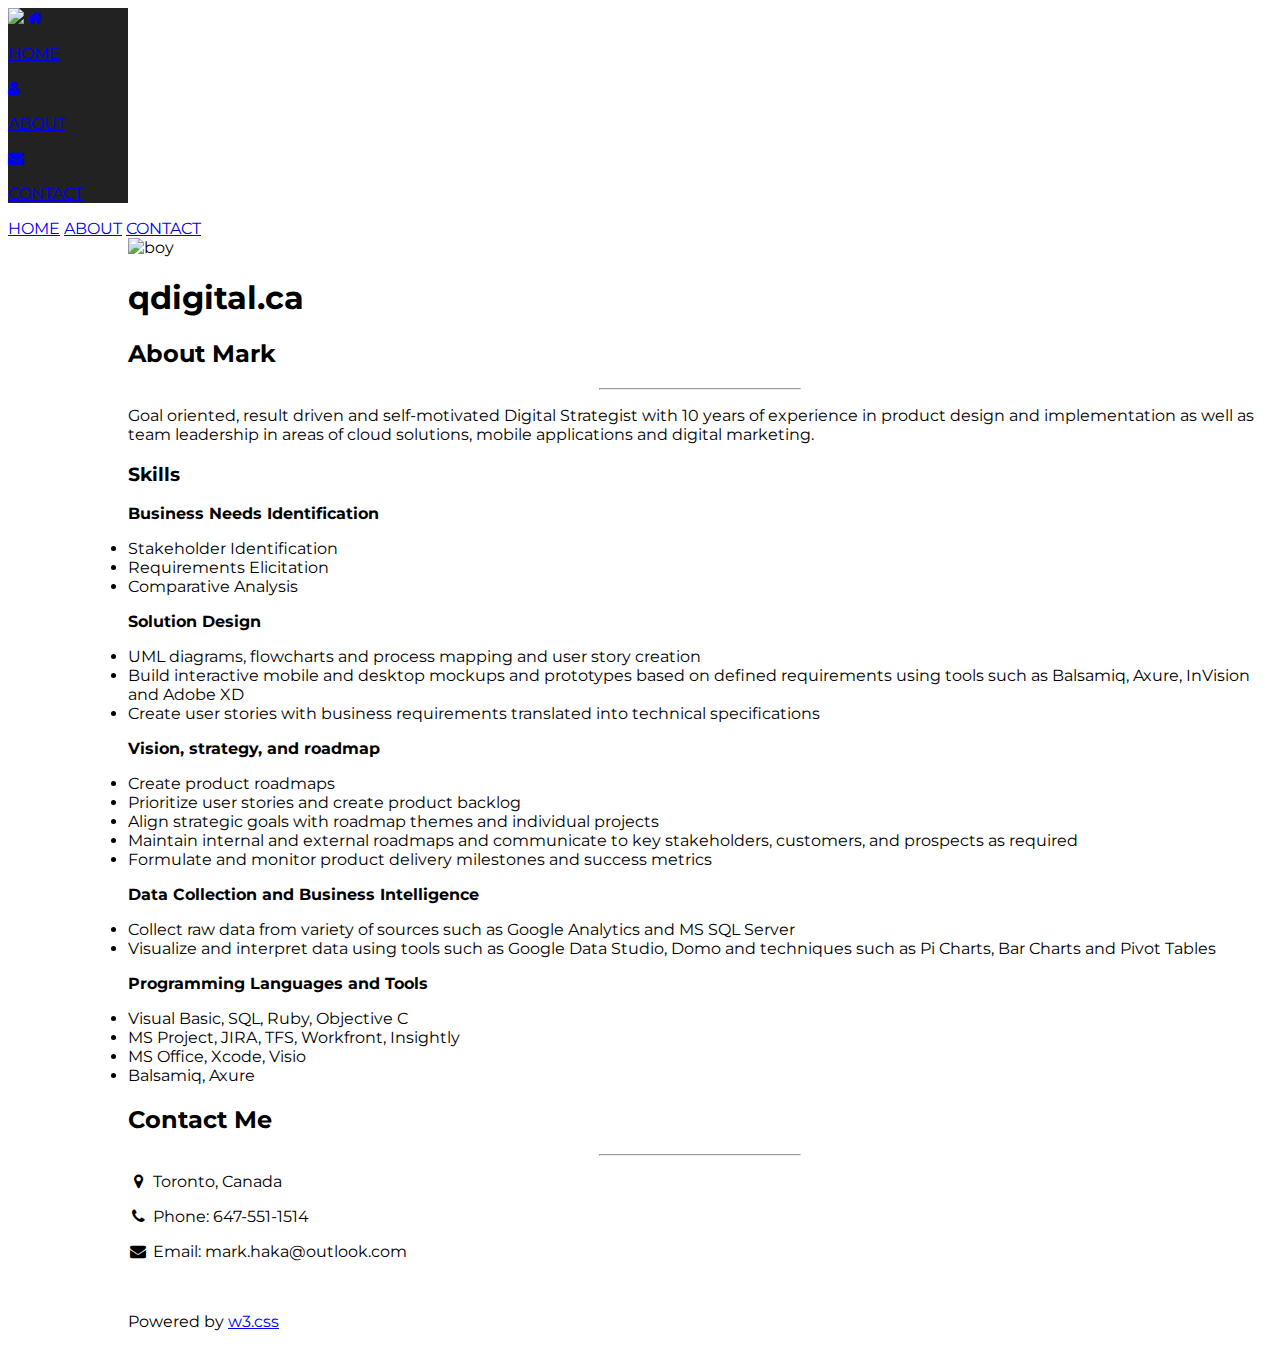
==== index.html @ 015b6b98 "Commit3" ====
<!DOCTYPE html>
<html>
<title>W3.CSS Template</title>
<meta charset="UTF-8">
<meta name="viewport" content="width=device-width, initial-scale=1">
<link rel="stylesheet" href="/Users/amir/Documents/GitHub/qdigitaldotca.github.io/Page1.css">
<link rel="stylesheet" href="https://fonts.googleapis.com/css?family=Montserrat">
<link rel="stylesheet" href="https://cdnjs.cloudflare.com/ajax/libs/font-awesome/4.7.0/css/font-awesome.min.css">
<style>
body, h1,h2,h3,h4,h5,h6 {font-family: "Montserrat", sans-serif}
.w3-row-padding img {margin-bottom: 12px}
/* Set the width of the sidebar to 120px */
.w3-sidebar {width: 120px;background: #222;}
/* Add a left margin to the "page content" that matches the width of the sidebar (120px) */
#main {margin-left: 120px}
/* Remove margins from "page content" on small screens */
@media only screen and (max-width: 600px) {#main {margin-left: 0}}
</style>
<body class="w3-black">

<!-- Icon Bar (Sidebar - hidden on small screens) -->
<nav class="w3-sidebar w3-bar-block w3-small w3-hide-small w3-center">
  <!-- Avatar image in top left corner -->
  <img src="/Users/amir/Documents/GitHub/qdigitaldotca.github.io/logo10.svg" style="width:100%">
  <a href="#" class="w3-bar-item w3-button w3-padding-large w3-black">
    <i class="fa fa-home w3-xxlarge"></i>
    <p>HOME</p>
  </a>
  <a href="#about" class="w3-bar-item w3-button w3-padding-large w3-hover-black">
    <i class="fa fa-user w3-xxlarge"></i>
    <p>ABOUT</p>
  </a>

  <a href="#contact" class="w3-bar-item w3-button w3-padding-large w3-hover-black">
    <i class="fa fa-envelope w3-xxlarge"></i>
    <p>CONTACT</p>
  </a>
</nav>

<!-- Navbar on small screens (Hidden on medium and large screens) -->
<div class="w3-top w3-hide-large w3-hide-medium" id="myNavbar">
  <div class="w3-bar w3-black w3-opacity w3-hover-opacity-off w3-center w3-small">
    <a href="#" class="w3-bar-item w3-button" style="width:25% !important">HOME</a>
    <a href="#about" class="w3-bar-item w3-button" style="width:25% !important">ABOUT</a>
    <a href="#contact" class="w3-bar-item w3-button" style="width:25% !important">CONTACT</a>
  </div>
</div>

<!-- Page Content -->
<div class="w3-padding-large" id="main">
  <!-- Header/Home -->
  <header class="w3-container w3-padding-32 w3-center w3-black" id="home">
     <img src="/Users/amir/Documents/GitHub/qdigitaldotca.github.io/logo10.svg" alt="boy" class="w3-image" width="40%" height="40%">
    <h1> qdigital.ca</h1>




  </header>

  <!-- About Section -->
  <div class="w3-content w3-justify w3-text-grey w3-padding-64" id="about">
    <h2 class="w3-text-light-grey">About Mark</h2>
    <hr style="width:200px" class="w3-opacity">
    <p>Goal oriented, result driven and self-motivated Digital Strategist with 10 years of experience in product design and implementation as well as team leadership in areas of cloud solutions, mobile applications and digital marketing.
    </p>
    <h3 class="w3-padding-16 w3-text-light-grey">Skills</h3>
    <p class="w3-wide"><b>Business Needs Identification</b></p>
    <li>Stakeholder Identification </li>
    <li>Requirements Elicitation</li>
    <li>Comparative Analysis</li>

    <p class="w3-wide"><b>Solution Design</b></p>
    <li>UML diagrams, flowcharts and process mapping and user story creation</li>
    <li>Build interactive mobile and desktop mockups and prototypes based on defined
     requirements using tools such as Balsamiq, Axure, InVision and Adobe XD</li>
    <li>Create user stories with business requirements translated into technical specifications</li>

    <p class="w3-wide"><b>Vision, strategy, and roadmap</b></p>
    <li>Create product roadmaps</li>
    <li>Prioritize user stories and create product backlog</li>
    <li>Align strategic goals with roadmap themes and individual projects</li>
    <li>Maintain internal and external roadmaps and communicate to key stakeholders, customers,
and prospects as required</li>
    <li>Formulate and monitor product delivery milestones and success metrics</li>

    <p class="w3-wide"><b>Data Collection and Business Intelligence</b></p>
    <li>Collect raw data from variety of sources such as Google Analytics and MS SQL Server</li>
    <li>Visualize and interpret data using tools such as Google Data Studio, Domo and techniques
such as Pi Charts, Bar Charts and Pivot Tables</li>

    <p class="w3-wide"><b>Programming Languages and Tools</b></p>
    <li>Visual Basic, SQL, Ruby, Objective C</li>
    <li>MS Project, JIRA, TFS, Workfront, Insightly</li>
    <li>MS Office, Xcode, Visio</li>
    <li>Balsamiq, Axure</li>


    <!-- Grid for pricing tables -->





  <!-- Contact Section -->
  <div class="w3-padding-64 w3-content w3-text-grey" id="contact">
    <h2 class="w3-text-light-grey">Contact Me</h2>
    <hr style="width:200px" class="w3-opacity">

    <div class="w3-section">
      <p><i class="fa fa-map-marker fa-fw w3-text-white w3-xxlarge w3-margin-right"></i> Toronto, Canada</p>
      <p><i class="fa fa-phone fa-fw w3-text-white w3-xxlarge w3-margin-right"></i> Phone: 647-551-1514</p>
      <p><i class="fa fa-envelope fa-fw w3-text-white w3-xxlarge w3-margin-right"> </i> Email: mark.haka@outlook.com</p>
    </div><br>
  <!--  <p>Lets get in touch. Send me a message:</p>

    <form action="/action_page.php" target="_blank">
      <p><input class="w3-input w3-padding-16" type="text" placeholder="Name" required name="Name"></p>
      <p><input class="w3-input w3-padding-16" type="text" placeholder="Email" required name="Email"></p>
      <p><input class="w3-input w3-padding-16" type="text" placeholder="Subject" required name="Subject"></p>
      <p><input class="w3-input w3-padding-16" type="text" placeholder="Message" required name="Message"></p>
      <p>
        <button class="w3-button w3-light-grey w3-padding-large" type="submit">
          <i class="fa fa-paper-plane"></i> SEND MESSAGE
        </button>
      </p>
    </form>
   End Contact Section -->
  </div>

    <!-- Footer -->

    <p class="w3-medium">Powered by <a href="https://www.w3schools.com/w3css/default.asp" target="_blank" class="w3-hover-text-green">w3.css</a></p>
  <!-- End footer -->
  </footer>

<!-- END PAGE CONTENT -->
</div>

</body>
</html>
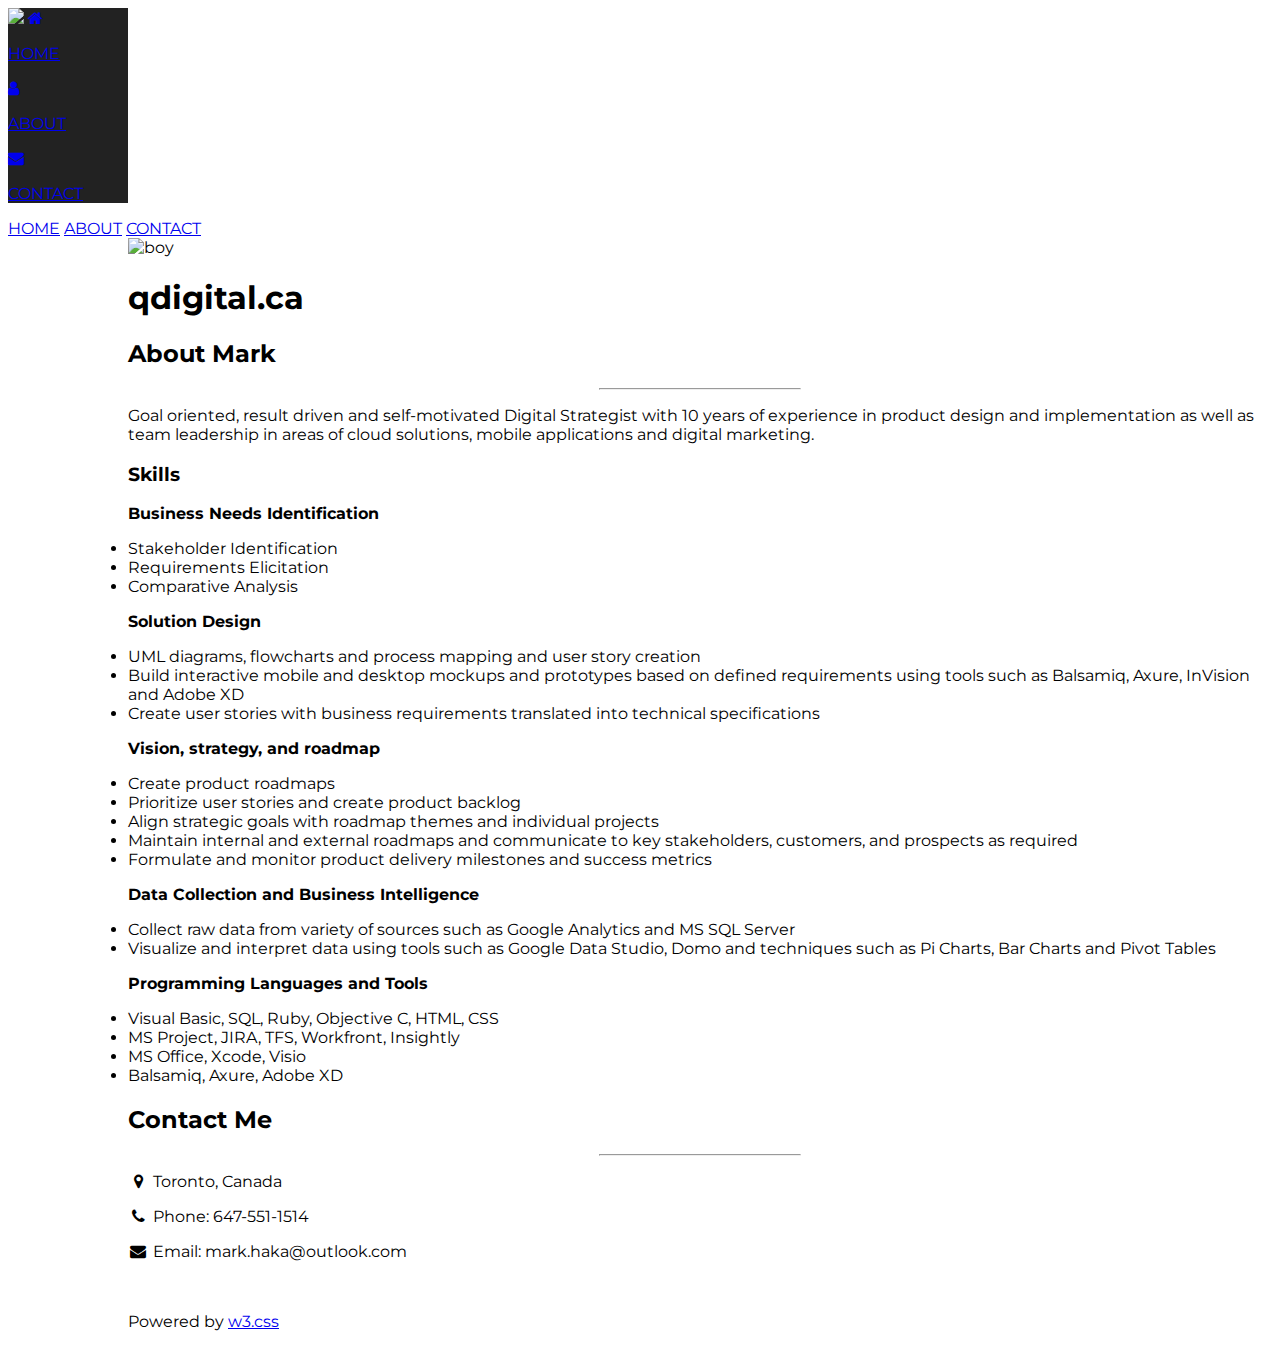
==== commit 1a816712: "Update index.html" ====
--- a/index.html
+++ b/index.html
@@ -1,9 +1,9 @@
 <!DOCTYPE html>
 <html>
-<title>W3.CSS Template</title>
+<title>qDigital</title>
 <meta charset="UTF-8">
 <meta name="viewport" content="width=device-width, initial-scale=1">
-<link rel="stylesheet" href="/Users/amir/Documents/GitHub/qdigitaldotca.github.io/Page1.css">
+<link rel="stylesheet" href="https://qdigitaldotca.github.io/Page1.css">
 <link rel="stylesheet" href="https://fonts.googleapis.com/css?family=Montserrat">
 <link rel="stylesheet" href="https://cdnjs.cloudflare.com/ajax/libs/font-awesome/4.7.0/css/font-awesome.min.css">
 <style>
@@ -21,7 +21,7 @@
 <!-- Icon Bar (Sidebar - hidden on small screens) -->
 <nav class="w3-sidebar w3-bar-block w3-small w3-hide-small w3-center">
   <!-- Avatar image in top left corner -->
-  <img src="/Users/amir/Documents/GitHub/qdigitaldotca.github.io/logo10.svg" style="width:100%">
+  <img src="https://qdigitaldotca.github.io/logo10.svg" style="width:100%">
   <a href="#" class="w3-bar-item w3-button w3-padding-large w3-black">
     <i class="fa fa-home w3-xxlarge"></i>
     <p>HOME</p>
@@ -50,7 +50,7 @@
 <div class="w3-padding-large" id="main">
   <!-- Header/Home -->
   <header class="w3-container w3-padding-32 w3-center w3-black" id="home">
-     <img src="/Users/amir/Documents/GitHub/qdigitaldotca.github.io/logo10.svg" alt="boy" class="w3-image" width="40%" height="40%">
+     <img src="https://qdigitaldotca.github.io/logo10.svg" alt="boy" class="w3-image" width="40%" height="40%">
     <h1> qdigital.ca</h1>
 
 
@@ -90,10 +90,10 @@
 such as Pi Charts, Bar Charts and Pivot Tables</li>
 
     <p class="w3-wide"><b>Programming Languages and Tools</b></p>
-    <li>Visual Basic, SQL, Ruby, Objective C</li>
+    <li>Visual Basic, SQL, Ruby, Objective C, HTML, CSS</li>
     <li>MS Project, JIRA, TFS, Workfront, Insightly</li>
     <li>MS Office, Xcode, Visio</li>
-    <li>Balsamiq, Axure</li>
+    <li>Balsamiq, Axure, Adobe XD</li>
 
 
     <!-- Grid for pricing tables -->
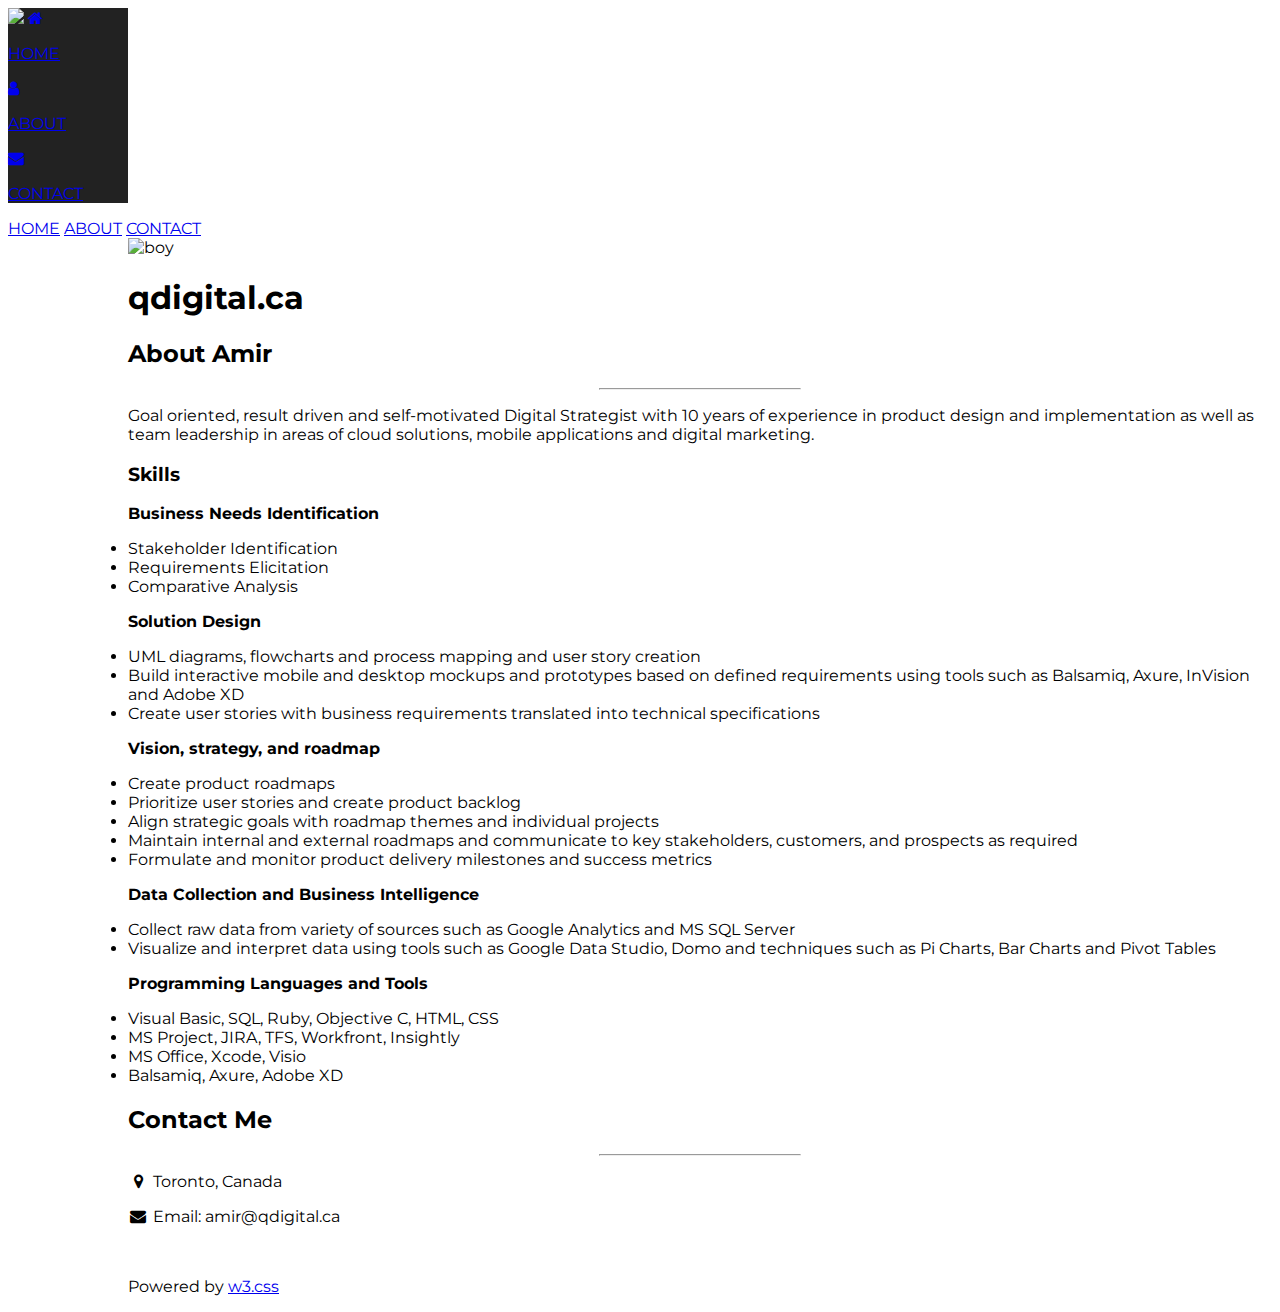
==== commit ce258073: "Update index.html" ====
--- a/index.html
+++ b/index.html
@@ -60,7 +60,7 @@
 
   <!-- About Section -->
   <div class="w3-content w3-justify w3-text-grey w3-padding-64" id="about">
-    <h2 class="w3-text-light-grey">About Mark</h2>
+    <h2 class="w3-text-light-grey">About Amir</h2>
     <hr style="width:200px" class="w3-opacity">
     <p>Goal oriented, result driven and self-motivated Digital Strategist with 10 years of experience in product design and implementation as well as team leadership in areas of cloud solutions, mobile applications and digital marketing.
     </p>
@@ -109,8 +109,7 @@
 
     <div class="w3-section">
       <p><i class="fa fa-map-marker fa-fw w3-text-white w3-xxlarge w3-margin-right"></i> Toronto, Canada</p>
-      <p><i class="fa fa-phone fa-fw w3-text-white w3-xxlarge w3-margin-right"></i> Phone: 647-551-1514</p>
-      <p><i class="fa fa-envelope fa-fw w3-text-white w3-xxlarge w3-margin-right"> </i> Email: mark.haka@outlook.com</p>
+      <p><i class="fa fa-envelope fa-fw w3-text-white w3-xxlarge w3-margin-right"> </i> Email: amir@qdigital.ca</p>
     </div><br>
   <!--  <p>Lets get in touch. Send me a message:</p>
 
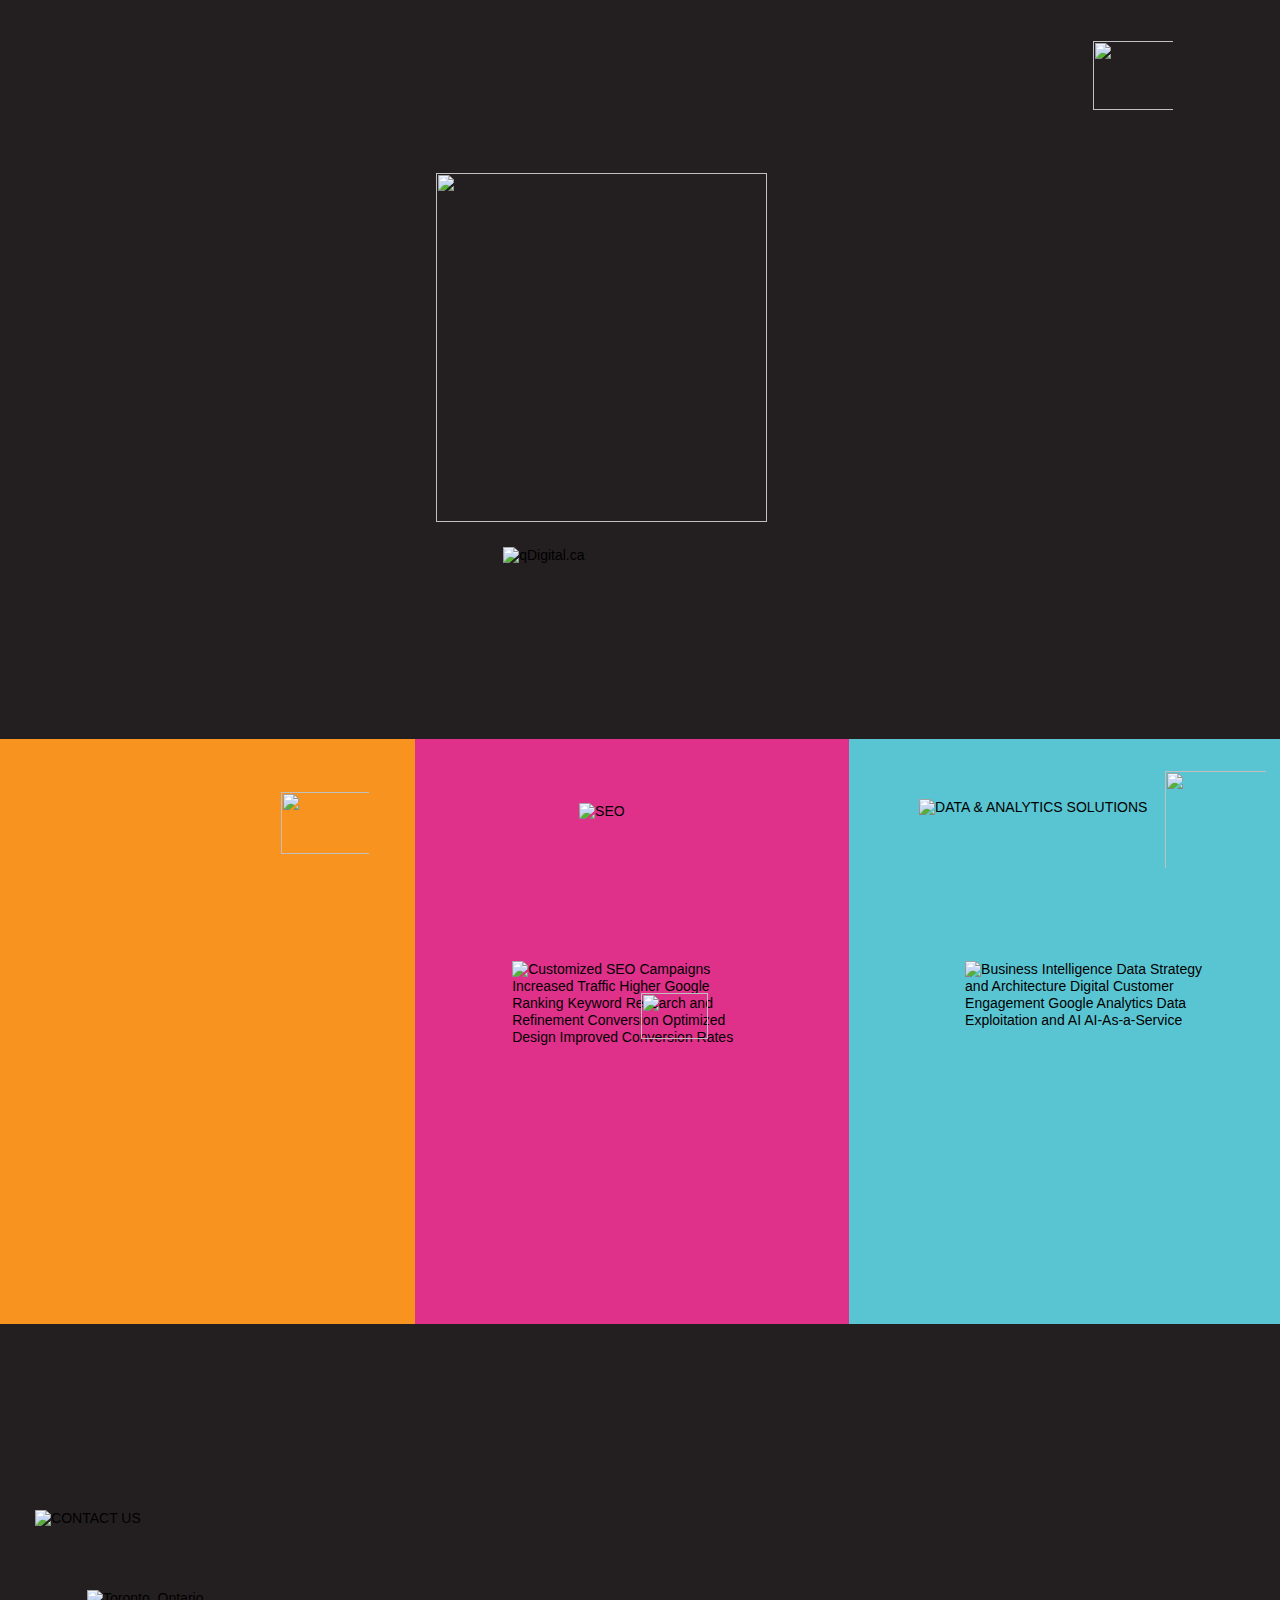
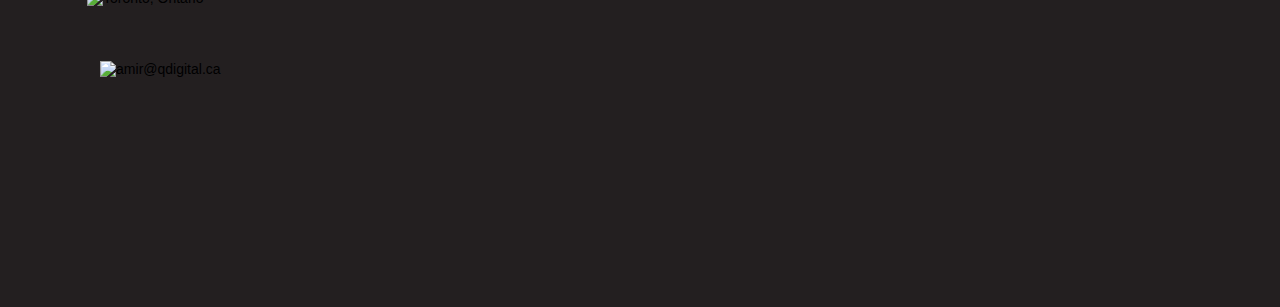
==== commit 2550457b: "qdigital2.1" ====
--- a/index.html
+++ b/index.html
@@ -1,140 +1,401 @@
 <!DOCTYPE html>
-<html>
-<title>qDigital</title>
-<meta charset="UTF-8">
-<meta name="viewport" content="width=device-width, initial-scale=1">
-<link rel="stylesheet" href="https://qdigitaldotca.github.io/Page1.css">
-<link rel="stylesheet" href="https://fonts.googleapis.com/css?family=Montserrat">
-<link rel="stylesheet" href="https://cdnjs.cloudflare.com/ajax/libs/font-awesome/4.7.0/css/font-awesome.min.css">
-<style>
-body, h1,h2,h3,h4,h5,h6 {font-family: "Montserrat", sans-serif}
-.w3-row-padding img {margin-bottom: 12px}
-/* Set the width of the sidebar to 120px */
-.w3-sidebar {width: 120px;background: #222;}
-/* Add a left margin to the "page content" that matches the width of the sidebar (120px) */
-#main {margin-left: 120px}
-/* Remove margins from "page content" on small screens */
-@media only screen and (max-width: 600px) {#main {margin-left: 0}}
-</style>
-<body class="w3-black">
+<html class="nojs html" lang="en-US">
+ <head>
 
-<!-- Icon Bar (Sidebar - hidden on small screens) -->
-<nav class="w3-sidebar w3-bar-block w3-small w3-hide-small w3-center">
-  <!-- Avatar image in top left corner -->
-  <img src="https://qdigitaldotca.github.io/logo10.svg" style="width:100%">
-  <a href="#" class="w3-bar-item w3-button w3-padding-large w3-black">
-    <i class="fa fa-home w3-xxlarge"></i>
-    <p>HOME</p>
-  </a>
-  <a href="#about" class="w3-bar-item w3-button w3-padding-large w3-hover-black">
-    <i class="fa fa-user w3-xxlarge"></i>
-    <p>ABOUT</p>
-  </a>
+  <meta http-equiv="Content-type" content="text/html;charset=UTF-8"/>
+  <meta name="generator" content="2018.1.1.386"/>
+  <meta name="viewport" content="width=device-width, initial-scale=1.0"/>
+  
+  <script type="text/javascript">
+   // Update the 'nojs'/'js' class on the html node
+document.documentElement.className = document.documentElement.className.replace(/\bnojs\b/g, 'js');
 
-  <a href="#contact" class="w3-bar-item w3-button w3-padding-large w3-hover-black">
-    <i class="fa fa-envelope w3-xxlarge"></i>
-    <p>CONTACT</p>
-  </a>
-</nav>
+// Check that all required assets are uploaded and up-to-date
+if(typeof Muse == "undefined") window.Muse = {}; window.Muse.assets = {"required":["museutils.js", "museconfig.js", "webpro.js", "musewpslideshow.js", "jquery.museoverlay.js", "touchswipe.js", "jquery.watch.js", "jquery.museresponsive.js", "require.js", "index.css"], "outOfDate":[]};
+</script>
+  
+  <title>Home</title>
+  <!-- CSS -->
+  <link rel="stylesheet" type="text/css" href="css/site_global.css?crc=444006867"/>
+  <link rel="stylesheet" type="text/css" href="css/index.css?crc=394370548" id="pagesheet"/>
+  <!-- IE-only CSS -->
+  <!--[if lt IE 9]>
+  <link rel="stylesheet" type="text/css" href="css/nomq_index.css?crc=4112263975" id="nomq_pagesheet"/>
+  <![endif]-->
+   </head>
+ <body>
 
-<!-- Navbar on small screens (Hidden on medium and large screens) -->
-<div class="w3-top w3-hide-large w3-hide-medium" id="myNavbar">
-  <div class="w3-bar w3-black w3-opacity w3-hover-opacity-off w3-center w3-small">
-    <a href="#" class="w3-bar-item w3-button" style="width:25% !important">HOME</a>
-    <a href="#about" class="w3-bar-item w3-button" style="width:25% !important">ABOUT</a>
-    <a href="#contact" class="w3-bar-item w3-button" style="width:25% !important">CONTACT</a>
+  <div class="breakpoint active" id="bp_infinity" data-min-width="1281"><!-- responsive breakpoint node -->
+   <div class="clearfix borderbox" id="page"><!-- group -->
+    <div class="clearfix grpelem" id="phome"><!-- column -->
+     <a class="anchor_item colelem shared_content" id="home" data-sizePolicy="fixed" data-pintopage="page_fluidx" data-content-guid="home_content"></a>
+     <div class="clearfix colelem" id="pu4602"><!-- group -->
+      <div class="clearfix grpelem" id="u4602"><!-- group -->
+       <div class="clip_frame grpelem" id="u208" data-sizePolicy="fixed" data-pintopage="page_fixedCenter"><!-- svg -->
+        <img class="svg temp_no_img_src" id="u209" data-orig-src="images/logo10.svg?crc=184984870" width="612" height="524" alt="" data-mu-svgfallback="images/logo10_poster_.png?crc=3880758708" src="images/blank.gif?crc=4208392903"/>
+       </div>
+      </div>
+      <img class="grpelem temp_no_img_src" id="u5025-4" alt="qDigital.ca" data-orig-src="images/u5025-4.png?crc=4294158910" data-image-width="418" src="images/blank.gif?crc=4208392903"/><!-- rasterized frame -->
+     </div>
+     <a class="anchor_item colelem shared_content" id="whatwedo" data-sizePolicy="fixed" data-pintopage="page_fluidx" data-content-guid="whatwedo_content"></a>
+     <div class="clearfix colelem" id="pu5546"><!-- group -->
+      <div class="clearfix grpelem" id="u5546"><!-- group -->
+       <div class="clearfix grpelem" id="pu3381"><!-- group -->
+        <div class="grpelem" id="u3381"><!-- simple frame --></div>
+        <div class="clearfix grpelem" id="u4510"><!-- group -->
+         <div class="clearfix grpelem" id="u4502"><!-- group -->
+          <div class="clearfix grpelem" id="u4698"><!-- group -->
+           <div class="grpelem" id="u3384"><!-- simple frame --></div>
+          </div>
+         </div>
+        </div>
+       </div>
+       <div class="clearfix grpelem" id="u4506"><!-- group -->
+        <div class="clearfix grpelem" id="u4684"><!-- group -->
+         <div class="grpelem" id="u3387"><!-- simple frame --></div>
+        </div>
+        <div class="clearfix grpelem" id="u3604"><!-- group -->
+         <div class="clip_frame grpelem" id="u3591"><!-- svg -->
+          <img class="svg svg_mar temp_no_img_src" id="u3587" data-orig-src="images/analytics_white.svg?crc=4005303892" onload="this.style.height=(this.offsetWidth*125.944737595178/131.08533912967513)+'px'" alt="" data-mu-svgfallback="images/analytics_white_poster_.png?crc=240497835" data-heightwidthratio="0.9618320610687023" data-image-width="131" data-image-height="126" src="images/blank.gif?crc=4208392903"/>
+         </div>
+        </div>
+       </div>
+      </div>
+      <div class="clearfix grpelem" id="u4863-19"><!-- content -->
+       <p>Responsive Design</p>
+       <p>&nbsp;</p>
+       <p>E-Commerce Design</p>
+       <p>&nbsp;</p>
+       <p>Brand Creation</p>
+       <p>&nbsp;</p>
+       <p>Digital Product Design</p>
+       <p>&nbsp;</p>
+       <p>Intranet Design</p>
+       <p>&nbsp;</p>
+       <p>Physical and Spatial Design</p>
+      </div>
+      <div class="clip_frame grpelem" id="u3458"><!-- svg -->
+       <img class="svg svg_mar temp_no_img_src" id="u3456" data-orig-src="images/pasted-svg-45x33.svg?crc=4093413353" onload="this.style.height=(this.offsetWidth*75/109)+'px'" alt="" data-mu-svgfallback="images/pasted%20svg%2045x33_poster_.png?crc=4116009239" data-heightwidthratio="0.6880733944954128" data-image-width="109" data-image-height="75" src="images/blank.gif?crc=4208392903"/>
+      </div>
+      <img class="grpelem temp_no_img_src" id="u5004-6" alt="TAILORED ONLINE EXPERIENCES" data-orig-src="images/u5004-6.png?crc=17355787" data-image-width="367" src="images/blank.gif?crc=4208392903"/><!-- rasterized frame -->
+      <div class="clearfix grpelem" id="u5493-19"><!-- content -->
+       <p>Customized SEO Campaigns</p>
+       <p>&nbsp;</p>
+       <p>Increased Traffic</p>
+       <p>&nbsp;</p>
+       <p>Higher Google Ranking</p>
+       <p>&nbsp;</p>
+       <p>Keyword Research and Refinement</p>
+       <p>&nbsp;</p>
+       <p>Conversion Optimized Design</p>
+       <p>&nbsp;</p>
+       <p>Improved Conversion Rates</p>
+      </div>
+      <div class="clearfix grpelem" id="u5659"><!-- group -->
+       <img class="grpelem temp_no_img_src" id="u5502-4" alt="SEO" data-orig-src="images/u5502-4.png?crc=334864370" data-image-width="121" src="images/blank.gif?crc=4208392903"/><!-- rasterized frame -->
+       <div class="clip_frame grpelem" id="u5582"><!-- svg -->
+        <img class="svg svg_mar temp_no_img_src" id="u5578" data-orig-src="images/rank_white.svg?crc=279181557" onload="this.style.height=(this.offsetWidth*92.35135135135137/134)+'px'" alt="" data-mu-svgfallback="images/rank_white_poster_.png?crc=83461497" data-heightwidthratio="0.6865671641791045" data-image-width="134" data-image-height="92" src="images/blank.gif?crc=4208392903"/>
+       </div>
+      </div>
+      <div class="clearfix grpelem" id="u5694-19"><!-- content -->
+       <p>Business Intelligence</p>
+       <p>&nbsp;</p>
+       <p>Data Strategy and Architecture</p>
+       <p>&nbsp;</p>
+       <p>Digital Customer Engagement</p>
+       <p>&nbsp;</p>
+       <p>Google Analytics</p>
+       <p>&nbsp;</p>
+       <p>Data Exploitation and AI</p>
+       <p>&nbsp;</p>
+       <p>AI-As-a-Service</p>
+      </div>
+      <div class="clearfix grpelem" id="u5709"><!-- group -->
+       <img class="grpelem temp_no_img_src" id="u5710-4" alt="DATA &amp; ANALYTICS SOLUTIONS" data-orig-src="images/u5710-4.png?crc=421233728" data-image-width="368" src="images/blank.gif?crc=4208392903"/><!-- rasterized frame -->
+      </div>
+     </div>
+     <a class="anchor_item colelem shared_content" id="contact" data-sizePolicy="fixed" data-pintopage="page_fluidx" data-content-guid="contact_content"></a>
+     <img class="colelem temp_no_img_src" id="u5743-4" alt="CONTACT US" data-orig-src="images/u5743-4.png?crc=3822658472" data-image-width="362" src="images/blank.gif?crc=4208392903"/><!-- rasterized frame -->
+     <div class="clip_frame colelem" id="u1398"><!-- svg -->
+      <img class="svg svg_mar temp_no_img_src" id="u1396" data-orig-src="images/pasted-svg-215505x2.svg?crc=4084521033" onload="this.style.height=(this.offsetWidth*5/324)+'px'" alt="" data-mu-svgfallback="images/pasted%20svg%20215505x2_poster_.png?crc=266147770" data-heightwidthratio="0.015432098765432098" data-image-width="324" data-image-height="5" src="images/blank.gif?crc=4208392903"/>
+     </div>
+     <div class="clearfix colelem" id="pu4524"><!-- group -->
+      <div class="clearfix grpelem" id="u4524"><!-- group -->
+       <div class="clip_frame grpelem" id="u1412"><!-- svg -->
+        <img class="svg svg_mar temp_no_img_src" id="u1410" data-orig-src="images/pasted-svg-52.svg?crc=4015481794" onload="this.style.height=(this.offsetWidth*61.64447924823809/48.03752931978107)+'px'" alt="" data-mu-svgfallback="images/pasted%20svg%2052_poster_.png?crc=58181573" data-heightwidthratio="1.2916666666666667" data-image-width="48" data-image-height="62" src="images/blank.gif?crc=4208392903"/>
+       </div>
+      </div>
+      <img class="grpelem temp_no_img_src" id="u5752-4" alt="Toronto, Ontario" data-orig-src="images/u5752-4.png?crc=519532203" data-image-width="268" src="images/blank.gif?crc=4208392903"/><!-- rasterized frame -->
+     </div>
+     <div class="clearfix colelem" id="pu4528"><!-- group -->
+      <div class="clearfix grpelem" id="u4528"><!-- group -->
+       <div class="clip_frame grpelem" id="u1429"><!-- svg -->
+        <img class="svg temp_no_img_src" id="u1427" data-orig-src="images/pasted-svg-47x34.svg?crc=3824753697" alt="" data-mu-svgfallback="images/pasted%20svg%2047x34_poster_.png?crc=4137443307" data-heightwidthratio="0.7183098591549296" data-image-width="71" data-image-height="51" src="images/blank.gif?crc=4208392903"/>
+       </div>
+      </div>
+      <img class="grpelem temp_no_img_src" id="u5761-4" alt="amir@qdigital.ca" data-orig-src="images/u5761-4.png?crc=4120494852" data-image-width="268" src="images/blank.gif?crc=4208392903"/><!-- rasterized frame -->
+     </div>
+    </div>
+    <div class="PamphletWidget clearfix" id="pamphletu3177"><!-- none box -->
+     <div class="ThumbGroup clearfix grpelem" id="u3188" data-sizePolicy="fixed" data-pintopage="page_fixedLeft"><!-- none box -->
+      <div class="popup_anchor" id="u3191popup">
+       <div class="Thumb popup_element clearfix" id="u3191" data-sizePolicy="fixed" data-pintopage="page_fixedLeft"><!-- group -->
+        <div class="clip_frame grpelem" id="u1747" data-sizePolicy="fixed" data-pintopage="page_fixedLeft"><!-- svg -->
+         <img class="svg temp_no_img_src" id="u1745" data-orig-src="images/pasted-svg-55998x48.svg?crc=189369378" width="121" height="104" alt="" data-mu-svgfallback="images/pasted%20svg%2055998x48_poster_.png?crc=4061055023" src="images/blank.gif?crc=4208392903"/>
+        </div>
+       </div>
+      </div>
+     </div>
+     <div class="popup_anchor" id="u3180popup">
+      <div class="ContainerGroup clearfix" id="u3180" data-sizePolicy="fixed" data-pintopage="page_fixedLeft"><!-- none box -->
+       <div class="Container invi clearfix grpelem" id="u3182" data-sizePolicy="fixed" data-pintopage="page_fixedLeft"><!-- group -->
+        <div class="clearfix grpelem shared_content" id="u4156" data-content-guid="u4156_content"><!-- group -->
+         <a class="nonblock nontext anim_swing clearfix grpelem shared_content" id="u3312-4" href="index.html#home" data-sizePolicy="fixed" data-pintopage="page_fixedLeft" data-content-guid="u3312-4_content"><!-- content --><p>Home</p></a>
+         <a class="nonblock nontext anim_swing clearfix grpelem shared_content" id="u3321-4" href="index.html#whatwedo" data-sizePolicy="fixed" data-pintopage="page_fixedLeft" data-content-guid="u3321-4_content"><!-- content --><p>What We Do</p></a>
+         <a class="nonblock nontext anim_swing clearfix grpelem shared_content" id="u3324-4" href="index.html#contact" data-sizePolicy="fixed" data-pintopage="page_fixedLeft" data-content-guid="u3324-4_content"><!-- content --><p>Contact</p></a>
+        </div>
+       </div>
+      </div>
+     </div>
+     <div class="popup_anchor" id="u3186popup">
+      <div class="PamphletCloseButton PamphletLightboxPart popup_element clearfix" id="u3186" data-sizePolicy="fixed" data-pintopage="page_fixedLeft"><!-- group -->
+       <div class="clearfix grpelem shared_content" id="u3187-4" data-sizePolicy="fixed" data-pintopage="page_fixedLeft" data-content-guid="u3187-4_content"><!-- content -->
+        <p>x</p>
+       </div>
+      </div>
+     </div>
+    </div>
+   </div>
   </div>
-</div>
+  <div class="breakpoint" id="bp_1280" data-min-width="416" data-max-width="1280"><!-- responsive breakpoint node -->
+   <div class="clearfix borderbox temp_no_id" data-orig-id="page"><!-- group -->
+    <div class="clearfix grpelem temp_no_id" data-orig-id="phome"><!-- column -->
+     <span class="anchor_item colelem placeholder" data-placeholder-for="home_content"><!-- placeholder node --></span>
+     <div class="clearfix colelem temp_no_id" data-orig-id="u4602"><!-- column -->
+      <div class="position_content" id="u4602_position_content">
+       <div class="clip_frame colelem temp_no_id" data-orig-id="u208"><!-- svg -->
+        <img class="svg svg_mar temp_no_id temp_no_img_src" data-orig-src="images/logo10.svg?crc=184984870" onload="this.style.height=(this.offsetWidth*349.4109348143575/407.7876106194691)+'px'" alt="" data-mu-svgfallback="images/logo10_poster_.png?crc=3880758708" data-heightwidthratio="0.8553921568627451" data-image-width="408" data-image-height="349" data-orig-id="u209" src="images/blank.gif?crc=4208392903"/>
+       </div>
+       <img class="colelem temp_no_img_src" id="u250-4" alt="qDigital.ca" data-orig-src="images/u250-4.png?crc=3815396180" data-image-width="278" src="images/blank.gif?crc=4208392903"/><!-- rasterized frame -->
+      </div>
+     </div>
+     <span class="anchor_item colelem placeholder" data-placeholder-for="whatwedo_content"><!-- placeholder node --></span>
+     <div class="clearfix colelem" id="pu3423-19"><!-- group -->
+      <img class="grpelem temp_no_img_src" id="u3423-19" alt="Responsive Design E-Commerce Design Brand Creation Digital Product Design Intranet Design Physical and Spatial Design" data-orig-src="images/u3423-19.png?crc=3890804364" data-image-width="224" src="images/blank.gif?crc=4208392903"/><!-- rasterized frame -->
+      <div class="clearfix grpelem" id="u3390"><!-- group -->
+       <div class="clearfix grpelem" id="u3393"><!-- group -->
+        <img class="grpelem temp_no_img_src" id="u3394-6" alt="TAILORED ONLINE EXPERIENCES" data-orig-src="images/u3394-6.png?crc=355559764" data-image-width="244" src="images/blank.gif?crc=4208392903"/><!-- rasterized frame -->
+       </div>
+      </div>
+      <div class="clearfix grpelem temp_no_id" data-orig-id="u5546"><!-- group -->
+       <div class="grpelem temp_no_id shared_content" data-orig-id="u3381" data-content-guid="u3381_content"><!-- simple frame -->
+        <div class="fluid_height_spacer"></div>
+       </div>
+       <div class="clearfix grpelem temp_no_id" data-orig-id="u4510"><!-- group -->
+        <div class="clearfix grpelem temp_no_id" data-orig-id="u4502"><!-- group -->
+         <div class="clearfix grpelem temp_no_id" data-orig-id="u4698"><!-- group -->
+          <div class="grpelem temp_no_id shared_content" data-orig-id="u3384" data-content-guid="u3384_content"><!-- simple frame -->
+           <div class="fluid_height_spacer"></div>
+          </div>
+          <img class="grpelem temp_no_img_src" id="u3478-19" alt="Customized SEO Campaigns Increased Traffic Higher Google Ranking Keyword Research and Refinement Conversion Optimized Design Improved Conversion Rates" data-orig-src="images/u3478-19.png?crc=84616035" data-image-width="242" src="images/blank.gif?crc=4208392903"/><!-- rasterized frame -->
+         </div>
+         <img class="grpelem temp_no_img_src" id="u3414-4" alt="SEO" data-orig-src="images/u3414-4.png?crc=412882765" data-image-width="82" src="images/blank.gif?crc=4208392903"/><!-- rasterized frame -->
+        </div>
+       </div>
+       <div class="clearfix grpelem temp_no_id" data-orig-id="u4506"><!-- group -->
+        <div class="clearfix grpelem temp_no_id" data-orig-id="u4684"><!-- group -->
+         <div class="grpelem temp_no_id shared_content" data-orig-id="u3387" data-content-guid="u3387_content"><!-- simple frame -->
+          <div class="fluid_height_spacer"></div>
+         </div>
+         <img class="grpelem temp_no_img_src" id="u3547-19" alt="Business Intelligence Data Strategy and Architecture Digital Customer Engagement Google Analytics Data Exploitation and AI AI-As-a-Service" data-orig-src="images/u3547-19.png?crc=3994885337" data-image-width="239" src="images/blank.gif?crc=4208392903"/><!-- rasterized frame -->
+        </div>
+        <div class="clearfix grpelem temp_no_id" data-orig-id="u3604"><!-- group -->
+         <div class="clearfix grpelem" id="u3566"><!-- group -->
+          <img class="grpelem temp_no_img_src" id="u3544-4" alt="DATA &amp; ANALYTICS SOLUTIONS" data-orig-src="images/u3544-4.png?crc=387117923" data-image-width="275" src="images/blank.gif?crc=4208392903"/><!-- rasterized frame -->
+         </div>
+         <div class="clip_frame grpelem temp_no_id" data-orig-id="u3591"><!-- svg -->
+          <img class="svg svg_mar temp_no_id temp_no_img_src" data-orig-src="images/analytics_white.svg?crc=4005303892" onload="this.style.height=(this.offsetWidth*98/102)+'px'" alt="" data-mu-svgfallback="images/analytics_white_poster_.png?crc=240497835" data-heightwidthratio="0.9607843137254902" data-image-width="102" data-image-height="98" data-orig-id="u3587" src="images/blank.gif?crc=4208392903"/>
+         </div>
+        </div>
+       </div>
+      </div>
+      <div class="clip_frame grpelem temp_no_id" data-orig-id="u3458"><!-- svg -->
+       <img class="svg svg_mar temp_no_id temp_no_img_src" data-orig-src="images/pasted-svg-45x33.svg?crc=4093413353" onload="this.style.height=(this.offsetWidth*62/90)+'px'" alt="" data-mu-svgfallback="images/pasted%20svg%2045x33_poster_.png?crc=4116009239" data-heightwidthratio="0.6888888888888889" data-image-width="90" data-image-height="62" data-orig-id="u3456" src="images/blank.gif?crc=4208392903"/>
+      </div>
+      <div class="clearfix grpelem temp_no_id" data-orig-id="u5659"><!-- group -->
+       <div class="clip_frame grpelem temp_no_id" data-orig-id="u5582"><!-- svg -->
+        <img class="svg svg_mar temp_no_id temp_no_img_src" data-orig-src="images/rank_white.svg?crc=279181557" onload="this.style.height=(this.offsetWidth*46/66.66666666666671)+'px'" alt="" data-mu-svgfallback="images/rank_white_poster_.png?crc=83461497" data-heightwidthratio="0.6865671641791045" data-image-width="67" data-image-height="46" data-orig-id="u5578" src="images/blank.gif?crc=4208392903"/>
+       </div>
+      </div>
+     </div>
+     <span class="anchor_item colelem placeholder" data-placeholder-for="contact_content"><!-- placeholder node --></span>
+     <img class="colelem temp_no_img_src" id="u1304-4" alt="CONTACT US" data-orig-src="images/u1304-4.png?crc=222588288" data-image-width="241" src="images/blank.gif?crc=4208392903"/><!-- rasterized frame -->
+     <div class="clip_frame colelem temp_no_id" data-orig-id="u1398"><!-- svg -->
+      <img class="svg temp_no_id temp_no_img_src" data-orig-src="images/pasted-svg-215505x2.svg?crc=4084521033" alt="" data-mu-svgfallback="images/pasted%20svg%20215505x2_poster_.png?crc=266147770" data-heightwidthratio="0.013888888888888888" data-image-width="216" data-image-height="3" data-orig-id="u1396" src="images/blank.gif?crc=4208392903"/>
+     </div>
+     <div class="clearfix colelem temp_no_id" data-orig-id="u4524"><!-- group -->
+      <div class="clip_frame grpelem temp_no_id" data-orig-id="u1412"><!-- svg -->
+       <img class="svg temp_no_id temp_no_img_src" data-orig-src="images/pasted-svg-52.svg?crc=4015481794" alt="" data-mu-svgfallback="images/pasted%20svg%2052_poster_.png?crc=58181573" data-heightwidthratio="1.28125" data-image-width="32" data-image-height="41" data-orig-id="u1410" src="images/blank.gif?crc=4208392903"/>
+      </div>
+      <img class="grpelem temp_no_img_src" id="u1420-4" alt="Toronto, Ontario" data-orig-src="images/u1420-4.png?crc=243912546" data-image-width="179" src="images/blank.gif?crc=4208392903"/><!-- rasterized frame -->
+     </div>
+     <div class="clearfix colelem temp_no_id" data-orig-id="u4528"><!-- group -->
+      <div class="clip_frame grpelem temp_no_id" data-orig-id="u1429"><!-- svg -->
+       <img class="svg temp_no_id temp_no_img_src" data-orig-src="images/pasted-svg-47x34.svg?crc=3824753697" alt="" data-mu-svgfallback="images/pasted%20svg%2047x34_poster_.png?crc=4137443307" data-heightwidthratio="0.723404255319149" data-image-width="47" data-image-height="34" data-orig-id="u1427" src="images/blank.gif?crc=4208392903"/>
+      </div>
+      <img class="grpelem temp_no_img_src" id="u1437-4" alt="amir@qdigital.ca" data-orig-src="images/u1437-4.png?crc=4058934554" data-image-width="178" src="images/blank.gif?crc=4208392903"/><!-- rasterized frame -->
+     </div>
+    </div>
+    <div id="pamphletu3177-wrapper">
+     <div class="PamphletWidget clearfix allow_click_through temp_no_id" data-visibility="changed" style="visibility:hidden" data-orig-id="pamphletu3177"><!-- none box -->
+      <div class="popup_anchor allow_click_through temp_no_id" data-col-pos="1" data-orig-id="u3180popup">
+       <div id="u3180-wrapper">
+        <div class="ContainerGroup clearfix temp_no_id" data-col-pos="1" data-orig-id="u3180"><!-- none box -->
+         <div id="u3182-wrapper">
+          <div class="Container invi clearfix temp_no_id" data-col-pos="0" data-orig-id="u3182"><!-- group -->
+           <div class="clearfix grpelem temp_no_id" data-orig-id="u4156"><!-- group -->
+            <span class="nonblock nontext anim_swing clearfix grpelem placeholder" data-placeholder-for="u3312-4_content"><!-- placeholder node --></span>
+            <span class="nonblock nontext anim_swing clearfix grpelem placeholder" data-placeholder-for="u3321-4_content"><!-- placeholder node --></span>
+            <span class="nonblock nontext anim_swing clearfix grpelem placeholder" data-placeholder-for="u3324-4_content"><!-- placeholder node --></span>
+           </div>
+          </div>
+         </div>
+        </div>
+       </div>
+      </div>
+      <div class="clearfix grpelem" id="pu3188"><!-- group -->
+       <div class="ThumbGroup clearfix grpelem temp_no_id" data-col-pos="0" data-sizePolicy="fluidWidth" data-pintopage="page_fixedLeft" data-orig-id="u3188"><!-- none box -->
+        <div class="popup_anchor allow_click_through temp_no_id" data-col-pos="0" data-orig-id="u3191popup">
+         <div id="u3191-wrapper">
+          <div class="Thumb popup_element clearfix temp_no_id" data-col-pos="0" data-orig-id="u3191"><!-- group -->
+           <div class="clip_frame grpelem temp_no_id" data-orig-id="u1747"><!-- svg -->
+            <img class="svg svg_mar temp_no_id temp_no_img_src" data-orig-src="images/pasted-svg-55998x48.svg?crc=189369378" onload="this.style.height=(this.offsetWidth*69/80.60176991150439)+'px'" alt="" data-mu-svgfallback="images/pasted%20svg%2055998x48_poster_.png?crc=4061055023" data-heightwidthratio="0.8518518518518519" data-image-width="81" data-image-height="69" data-orig-id="u1745" src="images/blank.gif?crc=4208392903"/>
+           </div>
+          </div>
+         </div>
+        </div>
+       </div>
+       <div class="popup_anchor allow_click_through grpelem temp_no_id" data-col-pos="4" data-orig-id="u3186popup">
+        <div class="PamphletCloseButton PamphletLightboxPart popup_element clearfix temp_no_id" data-col-pos="4" data-orig-id="u3186"><!-- group -->
+         <span class="clearfix grpelem placeholder" data-placeholder-for="u3187-4_content"><!-- placeholder node --></span>
+        </div>
+       </div>
+      </div>
+     </div>
+    </div>
+   </div>
+  </div>
+  <div class="breakpoint" id="bp_415" data-max-width="415"><!-- responsive breakpoint node -->
+   <div class="clearfix borderbox temp_no_id" data-orig-id="page"><!-- column -->
+    <div class="position_content" id="page_position_content">
+     <div class="clearfix colelem temp_no_id" data-orig-id="phome"><!-- group -->
+      <span class="anchor_item grpelem placeholder" data-placeholder-for="home_content"><!-- placeholder node --></span>
+      <div class="PamphletWidget clearfix allow_click_through grpelem temp_no_id" data-visibility="changed" style="visibility:hidden" data-orig-id="pamphletu3177"><!-- none box -->
+       <div class="clearfix grpelem" id="pu3180"><!-- group -->
+        <div class="popup_anchor allow_click_through temp_no_id" data-col-pos="1" data-orig-id="u3180popup">
+         <div class="ContainerGroup clearfix temp_no_id" data-col-pos="1" data-orig-id="u3180"><!-- none box -->
+          <div class="Container invi clearfix temp_no_id" data-col-pos="0" data-orig-id="u3182"><!-- group -->
+           <span class="clearfix grpelem placeholder" data-placeholder-for="u4156_content"><!-- placeholder node --></span>
+          </div>
+         </div>
+        </div>
+        <div class="popup_anchor allow_click_through temp_no_id" data-col-pos="4" data-orig-id="u3186popup">
+         <div class="PamphletCloseButton PamphletLightboxPart popup_element clearfix temp_no_id" data-col-pos="4" data-orig-id="u3186"><!-- group -->
+          <span class="clearfix grpelem placeholder" data-placeholder-for="u3187-4_content"><!-- placeholder node --></span>
+         </div>
+        </div>
+       </div>
+       <div class="ThumbGroup clearfix grpelem temp_no_id" data-col-pos="0" data-sizePolicy="fluidWidth" data-pintopage="page_fixedLeft" data-orig-id="u3188"><!-- none box -->
+        <div class="popup_anchor allow_click_through temp_no_id" data-col-pos="0" data-orig-id="u3191popup">
+         <div class="Thumb popup_element clearfix temp_no_id" data-col-pos="0" data-orig-id="u3191"><!-- group -->
+          <div class="clip_frame grpelem temp_no_id" data-sizePolicy="fixed" data-pintopage="page_fixedLeft" data-orig-id="u1747"><!-- svg -->
+           <img class="svg temp_no_id temp_no_img_src" data-orig-src="images/pasted-svg-55998x48.svg?crc=189369378" width="74" height="63" alt="" data-mu-svgfallback="images/pasted%20svg%2055998x48_poster_.png?crc=4061055023" data-orig-id="u1745" src="images/blank.gif?crc=4208392903"/>
+          </div>
+         </div>
+        </div>
+       </div>
+      </div>
+     </div>
+     <div class="clearfix colelem temp_no_id" data-orig-id="u4602"><!-- group -->
+      <div class="clip_frame grpelem temp_no_id" data-orig-id="u208"><!-- svg -->
+       <img class="svg svg_mar temp_no_id temp_no_img_src" data-orig-src="images/logo10.svg?crc=184984870" onload="this.style.height=(this.offsetWidth*156.33105243061397/182.43961352657004)+'px'" alt="" data-mu-svgfallback="images/logo10_poster_.png?crc=3880758708" data-heightwidthratio="0.8571428571428571" data-image-width="182" data-image-height="156" data-orig-id="u209" src="images/blank.gif?crc=4208392903"/>
+      </div>
+     </div>
+     <span class="anchor_item colelem placeholder" data-placeholder-for="whatwedo_content"><!-- placeholder node --></span>
+     <div class="clearfix colelem temp_no_id" data-orig-id="pu5546"><!-- group -->
+      <div class="clearfix grpelem temp_no_id" data-orig-id="u5546"><!-- column -->
+       <span class="colelem placeholder" data-placeholder-for="u3381_content"><!-- placeholder node --></span>
+       <div class="clearfix colelem" id="pu4510"><!-- group -->
+        <div class="clearfix grpelem temp_no_id" data-orig-id="u4510"><!-- group -->
+         <div class="clearfix grpelem temp_no_id" data-orig-id="u4502"><!-- group -->
+          <div class="clearfix grpelem temp_no_id" data-orig-id="u4698"><!-- group -->
+           <span class="grpelem placeholder" data-placeholder-for="u3384_content"><!-- placeholder node --></span>
+          </div>
+         </div>
+        </div>
+        <div class="clearfix grpelem temp_no_id" data-orig-id="u4506"><!-- group -->
+         <div class="clearfix grpelem temp_no_id" data-orig-id="u4684"><!-- group -->
+          <span class="grpelem placeholder" data-placeholder-for="u3387_content"><!-- placeholder node --></span>
+         </div>
+         <div class="clearfix grpelem temp_no_id" data-orig-id="u3604"><!-- group -->
+          <div class="clip_frame grpelem temp_no_id" data-orig-id="u3591"><!-- svg -->
+           <img class="svg svg_mar temp_no_id temp_no_img_src" data-orig-src="images/analytics_white.svg?crc=4005303892" onload="this.style.height=(this.offsetWidth*93.22463768115941/97.05724348452475)+'px'" alt="" data-mu-svgfallback="images/analytics_white_poster_.png?crc=240497835" data-heightwidthratio="0.9587628865979382" data-image-width="97" data-image-height="93" data-orig-id="u3587" src="images/blank.gif?crc=4208392903"/>
+          </div>
+         </div>
+        </div>
+       </div>
+      </div>
+      <div class="clip_frame grpelem temp_no_id" data-orig-id="u3458"><!-- svg -->
+       <img class="svg svg_mar temp_no_id temp_no_img_src" data-orig-src="images/pasted-svg-45x33.svg?crc=4093413353" onload="this.style.height=(this.offsetWidth*57.49440819463821/83.60793607285304)+'px'" alt="" data-mu-svgfallback="images/pasted%20svg%2045x33_poster_.png?crc=4116009239" data-heightwidthratio="0.6785714285714286" data-image-width="84" data-image-height="57" data-orig-id="u3456" src="images/blank.gif?crc=4208392903"/>
+      </div>
+      <div class="clearfix grpelem temp_no_id" data-orig-id="u5659"><!-- group -->
+       <div class="clip_frame grpelem temp_no_id" data-orig-id="u5582"><!-- svg -->
+        <img class="svg svg_mar temp_no_id temp_no_img_src" data-orig-src="images/rank_white.svg?crc=279181557" onload="this.style.height=(this.offsetWidth*63.39375000000014/91.87500000000023)+'px'" alt="" data-mu-svgfallback="images/rank_white_poster_.png?crc=83461497" data-heightwidthratio="0.6847826086956522" data-image-width="92" data-image-height="63" data-orig-id="u5578" src="images/blank.gif?crc=4208392903"/>
+       </div>
+      </div>
+     </div>
+     <span class="anchor_item colelem placeholder" data-placeholder-for="contact_content"><!-- placeholder node --></span>
+     <div class="clip_frame colelem temp_no_id" data-orig-id="u1398"><!-- svg -->
+      <img class="svg svg_mar temp_no_id temp_no_img_src" data-orig-src="images/pasted-svg-215505x2.svg?crc=4084521033" onload="this.style.height=(this.offsetWidth*12.028985507246489/189.3356274124245)+'px'" alt="" data-mu-svgfallback="images/pasted%20svg%20215505x2_poster_.png?crc=266147770" data-heightwidthratio="0.06349206349206349" data-image-width="189" data-image-height="12" data-orig-id="u1396" src="images/blank.gif?crc=4208392903"/>
+     </div>
+     <div class="clearfix colelem temp_no_id" data-orig-id="u4524"><!-- group -->
+      <div class="clip_frame grpelem temp_no_id" data-orig-id="u1412"><!-- svg -->
+       <img class="svg temp_no_id temp_no_img_src" data-orig-src="images/pasted-svg-52.svg?crc=4015481794" alt="" data-mu-svgfallback="images/pasted%20svg%2052_poster_.png?crc=58181573" data-heightwidthratio="1.2666666666666666" data-image-width="15" data-image-height="19" data-orig-id="u1410" src="images/blank.gif?crc=4208392903"/>
+      </div>
+     </div>
+     <div class="clearfix colelem temp_no_id" data-orig-id="u4528"><!-- group -->
+      <div class="clip_frame grpelem temp_no_id" data-orig-id="u1429"><!-- svg -->
+       <img class="svg temp_no_id temp_no_img_src" data-orig-src="images/pasted-svg-47x34.svg?crc=3824753697" alt="" data-mu-svgfallback="images/pasted%20svg%2047x34_poster_.png?crc=4137443307" data-heightwidthratio="0.7142857142857143" data-image-width="21" data-image-height="15" data-orig-id="u1427" src="images/blank.gif?crc=4208392903"/>
+      </div>
+     </div>
+    </div>
+   </div>
+  </div>
+  <!-- Other scripts -->
+  <script type="text/javascript">
+   // Decide whether to suppress missing file error or not based on preference setting
+var suppressMissingFileError = false
+</script>
+  <script type="text/javascript">
+   window.Muse.assets.check=function(c){if(!window.Muse.assets.checked){window.Muse.assets.checked=!0;var b={},d=function(a,b){if(window.getComputedStyle){var c=window.getComputedStyle(a,null);return c&&c.getPropertyValue(b)||c&&c[b]||""}if(document.documentElement.currentStyle)return(c=a.currentStyle)&&c[b]||a.style&&a.style[b]||"";return""},a=function(a){if(a.match(/^rgb/))return a=a.replace(/\s+/g,"").match(/([\d\,]+)/gi)[0].split(","),(parseInt(a[0])<<16)+(parseInt(a[1])<<8)+parseInt(a[2]);if(a.match(/^\#/))return parseInt(a.substr(1),
+16);return 0},f=function(f){for(var g=document.getElementsByTagName("link"),j=0;j<g.length;j++)if("text/css"==g[j].type){var l=(g[j].href||"").match(/\/?css\/([\w\-]+\.css)\?crc=(\d+)/);if(!l||!l[1]||!l[2])break;b[l[1]]=l[2]}g=document.createElement("div");g.className="version";g.style.cssText="display:none; width:1px; height:1px;";document.getElementsByTagName("body")[0].appendChild(g);for(j=0;j<Muse.assets.required.length;){var l=Muse.assets.required[j],k=l.match(/([\w\-\.]+)\.(\w+)$/),i=k&&k[1]?
+k[1]:null,k=k&&k[2]?k[2]:null;switch(k.toLowerCase()){case "css":i=i.replace(/\W/gi,"_").replace(/^([^a-z])/gi,"_$1");g.className+=" "+i;i=a(d(g,"color"));k=a(d(g,"backgroundColor"));i!=0||k!=0?(Muse.assets.required.splice(j,1),"undefined"!=typeof b[l]&&(i!=b[l]>>>24||k!=(b[l]&16777215))&&Muse.assets.outOfDate.push(l)):j++;g.className="version";break;case "js":j++;break;default:throw Error("Unsupported file type: "+k);}}c?c().jquery!="1.8.3"&&Muse.assets.outOfDate.push("jquery-1.8.3.min.js"):Muse.assets.required.push("jquery-1.8.3.min.js");
+g.parentNode.removeChild(g);if(Muse.assets.outOfDate.length||Muse.assets.required.length)g="Some files on the server may be missing or incorrect. Clear browser cache and try again. If the problem persists please contact website author.",f&&Muse.assets.outOfDate.length&&(g+="\nOut of date: "+Muse.assets.outOfDate.join(",")),f&&Muse.assets.required.length&&(g+="\nMissing: "+Muse.assets.required.join(",")),suppressMissingFileError?(g+="\nUse SuppressMissingFileError key in AppPrefs.xml to show missing file error pop up.",console.log(g)):alert(g)};location&&location.search&&location.search.match&&location.search.match(/muse_debug/gi)?
+setTimeout(function(){f(!0)},5E3):f()}};
+var muse_init=function(){require.config({baseUrl:""});require(["jquery","museutils","whatinput","webpro","musewpslideshow","jquery.museoverlay","touchswipe","jquery.watch","jquery.museresponsive"],function(c){var $ = c;$(document).ready(function(){try{
+window.Muse.assets.check($);/* body */
+Muse.Utils.transformMarkupToFixBrowserProblemsPreInit();/* body */
+Muse.Utils.prepHyperlinks(true);/* body */
+Muse.Utils.resizeHeight('.popup_anchor.allow_click_through');/* resize height */
+Muse.Utils.makeButtonsVisibleAfterSettingMinWidth();/* body */
+Muse.Utils.initWidget('#pamphletu3177', ['#bp_infinity'], function(elem) { return new WebPro.Widget.ContentSlideShow(elem, {contentLayout_runtime:'loose',event:'click',deactivationEvent:'none',autoPlay:false,displayInterval:3000,transitionStyle:'fading',transitionDuration:500,hideAllContentsFirst:true,triggersOnTop:false,shuffle:false,enableSwipe:true,resumeAutoplay:true,resumeAutoplayInterval:3000,playOnce:false,autoActivate_runtime:false,isResponsive:false}); });/* #pamphletu3177 */
+Muse.Utils.initWidget('#pamphletu3177', ['#bp_1280', '#bp_415'], function(elem) { return new WebPro.Widget.ContentSlideShow(elem, {contentLayout_runtime:'loose',event:'click',deactivationEvent:'none',autoPlay:false,displayInterval:3000,transitionStyle:'fading',transitionDuration:500,hideAllContentsFirst:true,triggersOnTop:false,shuffle:false,enableSwipe:true,resumeAutoplay:true,resumeAutoplayInterval:3000,playOnce:false,autoActivate_runtime:false,isResponsive:true}); });/* #pamphletu3177 */
+$( '.breakpoint' ).registerBreakpoint();/* Register breakpoints */
+Muse.Utils.transformMarkupToFixBrowserProblems();/* body */
+}catch(b){if(b&&"function"==typeof b.notify?b.notify():Muse.Assert.fail("Error calling selector function: "+b),false)throw b;}})})};
 
-<!-- Page Content -->
-<div class="w3-padding-large" id="main">
-  <!-- Header/Home -->
-  <header class="w3-container w3-padding-32 w3-center w3-black" id="home">
-     <img src="https://qdigitaldotca.github.io/logo10.svg" alt="boy" class="w3-image" width="40%" height="40%">
-    <h1> qdigital.ca</h1>
-
-
-
-
-  </header>
-
-  <!-- About Section -->
-  <div class="w3-content w3-justify w3-text-grey w3-padding-64" id="about">
-    <h2 class="w3-text-light-grey">About Amir</h2>
-    <hr style="width:200px" class="w3-opacity">
-    <p>Goal oriented, result driven and self-motivated Digital Strategist with 10 years of experience in product design and implementation as well as team leadership in areas of cloud solutions, mobile applications and digital marketing.
-    </p>
-    <h3 class="w3-padding-16 w3-text-light-grey">Skills</h3>
-    <p class="w3-wide"><b>Business Needs Identification</b></p>
-    <li>Stakeholder Identification </li>
-    <li>Requirements Elicitation</li>
-    <li>Comparative Analysis</li>
-
-    <p class="w3-wide"><b>Solution Design</b></p>
-    <li>UML diagrams, flowcharts and process mapping and user story creation</li>
-    <li>Build interactive mobile and desktop mockups and prototypes based on defined
-     requirements using tools such as Balsamiq, Axure, InVision and Adobe XD</li>
-    <li>Create user stories with business requirements translated into technical specifications</li>
-
-    <p class="w3-wide"><b>Vision, strategy, and roadmap</b></p>
-    <li>Create product roadmaps</li>
-    <li>Prioritize user stories and create product backlog</li>
-    <li>Align strategic goals with roadmap themes and individual projects</li>
-    <li>Maintain internal and external roadmaps and communicate to key stakeholders, customers,
-and prospects as required</li>
-    <li>Formulate and monitor product delivery milestones and success metrics</li>
-
-    <p class="w3-wide"><b>Data Collection and Business Intelligence</b></p>
-    <li>Collect raw data from variety of sources such as Google Analytics and MS SQL Server</li>
-    <li>Visualize and interpret data using tools such as Google Data Studio, Domo and techniques
-such as Pi Charts, Bar Charts and Pivot Tables</li>
-
-    <p class="w3-wide"><b>Programming Languages and Tools</b></p>
-    <li>Visual Basic, SQL, Ruby, Objective C, HTML, CSS</li>
-    <li>MS Project, JIRA, TFS, Workfront, Insightly</li>
-    <li>MS Office, Xcode, Visio</li>
-    <li>Balsamiq, Axure, Adobe XD</li>
-
-
-    <!-- Grid for pricing tables -->
-
-
-
-
-
-  <!-- Contact Section -->
-  <div class="w3-padding-64 w3-content w3-text-grey" id="contact">
-    <h2 class="w3-text-light-grey">Contact Me</h2>
-    <hr style="width:200px" class="w3-opacity">
-
-    <div class="w3-section">
-      <p><i class="fa fa-map-marker fa-fw w3-text-white w3-xxlarge w3-margin-right"></i> Toronto, Canada</p>
-      <p><i class="fa fa-envelope fa-fw w3-text-white w3-xxlarge w3-margin-right"> </i> Email: amir@qdigital.ca</p>
-    </div><br>
-  <!--  <p>Lets get in touch. Send me a message:</p>
-
-    <form action="/action_page.php" target="_blank">
-      <p><input class="w3-input w3-padding-16" type="text" placeholder="Name" required name="Name"></p>
-      <p><input class="w3-input w3-padding-16" type="text" placeholder="Email" required name="Email"></p>
-      <p><input class="w3-input w3-padding-16" type="text" placeholder="Subject" required name="Subject"></p>
-      <p><input class="w3-input w3-padding-16" type="text" placeholder="Message" required name="Message"></p>
-      <p>
-        <button class="w3-button w3-light-grey w3-padding-large" type="submit">
-          <i class="fa fa-paper-plane"></i> SEND MESSAGE
-        </button>
-      </p>
-    </form>
-   End Contact Section -->
-  </div>
-
-    <!-- Footer -->
-
-    <p class="w3-medium">Powered by <a href="https://www.w3schools.com/w3css/default.asp" target="_blank" class="w3-hover-text-green">w3.css</a></p>
-  <!-- End footer -->
-  </footer>
-
-<!-- END PAGE CONTENT -->
-</div>
-
-</body>
+</script>
+  <!-- RequireJS script -->
+  <script src="scripts/require.js?crc=4177726516" type="text/javascript" async data-main="scripts/museconfig.js?crc=3936894949" onload="if (requirejs) requirejs.onError = function(requireType, requireModule) { if (requireType && requireType.toString && requireType.toString().indexOf && 0 <= requireType.toString().indexOf('#scripterror')) window.Muse.assets.check(); }" onerror="window.Muse.assets.check();"></script>
+   </body>
 </html>
--- a/css/site_global.css
+++ b/css/site_global.css
@@ -0,0 +1 @@
+html{min-height:100%;min-width:100%;-ms-text-size-adjust:none;}body,div,dl,dt,dd,ul,ol,li,nav,h1,h2,h3,h4,h5,h6,pre,code,form,fieldset,legend,input,button,textarea,p,blockquote,th,td,a{margin:0px;padding:0px;border-width:0px;border-style:solid;border-color:transparent;-webkit-transform-origin:left top;-ms-transform-origin:left top;-o-transform-origin:left top;transform-origin:left top;background-repeat:no-repeat;}button.submit-btn{-moz-box-sizing:content-box;-webkit-box-sizing:content-box;box-sizing:content-box;}.transition{-webkit-transition-property:background-image,background-position,background-color,border-color,border-radius,color,font-size,font-style,font-weight,letter-spacing,line-height,text-align,box-shadow,text-shadow,opacity;transition-property:background-image,background-position,background-color,border-color,border-radius,color,font-size,font-style,font-weight,letter-spacing,line-height,text-align,box-shadow,text-shadow,opacity;}.transition *{-webkit-transition:inherit;transition:inherit;}table{border-collapse:collapse;border-spacing:0px;}fieldset,img{border:0px;border-style:solid;-webkit-transform-origin:left top;-ms-transform-origin:left top;-o-transform-origin:left top;transform-origin:left top;}address,caption,cite,code,dfn,em,strong,th,var,optgroup{font-style:inherit;font-weight:inherit;}del,ins{text-decoration:none;}li{list-style:none;}caption,th{text-align:left;}h1,h2,h3,h4,h5,h6{font-size:100%;font-weight:inherit;}input,button,textarea,select,optgroup,option{font-family:inherit;font-size:inherit;font-style:inherit;font-weight:inherit;}.form-grp input,.form-grp textarea{-webkit-appearance:none;-webkit-border-radius:0;}body{font-family:Arial, Helvetica Neue, Helvetica, sans-serif;text-align:left;font-size:14px;line-height:17px;word-wrap:break-word;text-rendering:optimizeLegibility;-moz-font-feature-settings:'liga';-ms-font-feature-settings:'liga';-webkit-font-feature-settings:'liga';font-feature-settings:'liga';}a:link{color:#0000FF;text-decoration:underline;}a:visited{color:#800080;text-decoration:underline;}a:hover{color:#0000FF;text-decoration:underline;}a:active{color:#EE0000;text-decoration:underline;}a.nontext{color:black;text-decoration:none;font-style:normal;font-weight:normal;}.normal_text{color:#000000;direction:ltr;font-family:Arial, Helvetica Neue, Helvetica, sans-serif;font-size:14px;font-style:normal;font-weight:normal;letter-spacing:0px;line-height:17px;text-align:left;text-decoration:none;text-indent:0px;text-transform:none;vertical-align:0px;padding:0px;}.list0 li:before{position:absolute;right:100%;letter-spacing:0px;text-decoration:none;font-weight:normal;font-style:normal;}.rtl-list li:before{right:auto;left:100%;}.nls-None > li:before,.nls-None .list3 > li:before,.nls-None .list6 > li:before{margin-right:6px;content:'•';}.nls-None .list1 > li:before,.nls-None .list4 > li:before,.nls-None .list7 > li:before{margin-right:6px;content:'○';}.nls-None,.nls-None .list1,.nls-None .list2,.nls-None .list3,.nls-None .list4,.nls-None .list5,.nls-None .list6,.nls-None .list7,.nls-None .list8{padding-left:34px;}.nls-None.rtl-list,.nls-None .list1.rtl-list,.nls-None .list2.rtl-list,.nls-None .list3.rtl-list,.nls-None .list4.rtl-list,.nls-None .list5.rtl-list,.nls-None .list6.rtl-list,.nls-None .list7.rtl-list,.nls-None .list8.rtl-list{padding-left:0px;padding-right:34px;}.nls-None .list2 > li:before,.nls-None .list5 > li:before,.nls-None .list8 > li:before{margin-right:6px;content:'-';}.nls-None.rtl-list > li:before,.nls-None .list1.rtl-list > li:before,.nls-None .list2.rtl-list > li:before,.nls-None .list3.rtl-list > li:before,.nls-None .list4.rtl-list > li:before,.nls-None .list5.rtl-list > li:before,.nls-None .list6.rtl-list > li:before,.nls-None .list7.rtl-list > li:before,.nls-None .list8.rtl-list > li:before{margin-right:0px;margin-left:6px;}.TabbedPanelsTab{white-space:nowrap;}.MenuBar .MenuBarView,.MenuBar .SubMenuView{display:block;list-style:none;}.MenuBar .SubMenu{display:none;position:absolute;}.NoWrap{white-space:nowrap;word-wrap:normal;}.rootelem{margin-left:auto;margin-right:auto;}.colelem{display:inline;float:left;clear:both;}.clearfix:after{content:"\0020";visibility:hidden;display:block;height:0px;clear:both;}*:first-child+html .clearfix{zoom:1;}.clip_frame{overflow:hidden;}.popup_anchor{position:relative;width:0px;height:0px;}.allow_click_through *{pointer-events:auto;}.popup_element{z-index:100000;}.svg{display:block;vertical-align:top;}span.wrap{content:'';clear:left;display:block;}span.actAsInlineDiv{display:inline-block;}.position_content,.excludeFromNormalFlow{float:left;}.preload_images{position:absolute;overflow:hidden;left:-9999px;top:-9999px;height:1px;width:1px;}.preload{height:1px;width:1px;}.animateStates{-webkit-transition:0.3s ease-in-out;-moz-transition:0.3s ease-in-out;-o-transition:0.3s ease-in-out;transition:0.3s ease-in-out;}[data-whatinput="mouse"] *:focus,[data-whatinput="touch"] *:focus,input:focus,textarea:focus{outline:none;}textarea{resize:none;overflow:auto;}.allow_click_through,.fld-prompt{pointer-events:none;}.wrapped-input{position:absolute;top:0px;left:0px;background:transparent;border:none;}.submit-btn{z-index:50000;cursor:pointer;}.anchor_item{width:22px;height:18px;}.MenuBar .SubMenuVisible,.MenuBarVertical .SubMenuVisible,.MenuBar .SubMenu .SubMenuVisible,.popup_element.Active,span.actAsPara,.actAsDiv,a.nonblock.nontext,img.block{display:block;}.widget_invisible,.js .invi,.js .mse_pre_init{visibility:hidden;}.ose_ei{visibility:hidden;z-index:0;}.no_vert_scroll{overflow-y:hidden;}.always_vert_scroll{overflow-y:scroll;}.always_horz_scroll{overflow-x:scroll;}.fullscreen{overflow:hidden;left:0px;top:0px;position:fixed;height:100%;width:100%;-moz-box-sizing:border-box;-webkit-box-sizing:border-box;-ms-box-sizing:border-box;box-sizing:border-box;}.fullwidth{position:absolute;}.borderbox{-moz-box-sizing:border-box;-webkit-box-sizing:border-box;-ms-box-sizing:border-box;box-sizing:border-box;}.scroll_wrapper{position:absolute;overflow:auto;left:0px;right:0px;top:0px;bottom:0px;padding-top:0px;padding-bottom:0px;margin-top:0px;margin-bottom:0px;}.browser_width > *{position:absolute;left:0px;right:0px;}.grpelem,.accordion_wrapper{display:inline;float:left;}.fld-checkbox input[type=checkbox],.fld-radiobutton input[type=radio]{position:absolute;overflow:hidden;clip:rect(0px, 0px, 0px, 0px);height:1px;width:1px;margin:-1px;padding:0px;border:0px;}.fld-checkbox input[type=checkbox] + label,.fld-radiobutton input[type=radio] + label{display:inline-block;background-repeat:no-repeat;cursor:pointer;float:left;width:100%;height:100%;}.pointer_cursor,.fld-recaptcha-mode,.fld-recaptcha-refresh,.fld-recaptcha-help{cursor:pointer;}p,h1,h2,h3,h4,h5,h6,ol,ul,span.actAsPara{max-height:1000000px;}.superscript{vertical-align:super;font-size:66%;line-height:0px;}.subscript{vertical-align:sub;font-size:66%;line-height:0px;}.horizontalSlideShow{-ms-touch-action:pan-y;touch-action:pan-y;}.verticalSlideShow{-ms-touch-action:pan-x;touch-action:pan-x;}.colelem100,.verticalspacer{clear:both;}.list0 li,.MenuBar .MenuItemContainer,.SlideShowContentPanel .fullscreen img,.css_verticalspacer .verticalspacer{position:relative;}.popup_element.Inactive,.js .disn,.js .an_invi,.hidden,.breakpoint{display:none;}#muse_css_mq{position:absolute;display:none;background-color:#FFFFFE;}.fluid_height_spacer{width:0.01px;}.muse_check_css{display:none;position:fixed;}@media screen and (-webkit-min-device-pixel-ratio:0){body{text-rendering:auto;}}--- a/css/index.css
+++ b/css/index.css
@@ -0,0 +1 @@
+.version.index{color:#000017;background-color:#819DF4;}#page{background-color:#231F20;background-image:none;margin-left:auto;border-color:#000000;width:100%;border-width:0px;margin-right:auto;z-index:1;}#u3182{background-color:#FED915;border-width:0px;}#u3312-4,#u3321-4,#u3324-4{background-color:transparent;line-height:16px;text-align:center;font-size:13px;min-height:33px;font-weight:bold;position:relative;margin-right:-10000px;}#u3187-4{color:#000000;font-size:23px;margin-right:-10000px;background-color:transparent;line-height:32px;text-align:center;min-height:32px;position:relative;font-family:Helvetica, Helvetica Neue, Arial, sans-serif;}#u3188{position:relative;margin-right:-10000px;}#u3186,#u3191{background-color:transparent;border-width:0px;}#u3191.PamphletThumbSelected{background-color:transparent;margin-top:0px;min-height:0px;margin-right:0px;margin-bottom:0px;}#u1747{background-color:transparent;position:relative;margin-right:-10000px;}#u3191.PamphletThumbSelected #u1747{min-height:0px;margin-right:-10000px;margin-bottom:0px;}.PamphletWidget .ThumbGroup .Thumb,.PamphletNextButton,.PamphletPrevButton,.PamphletCloseButton{cursor:pointer;}#u3381{background-color:#F7931E;position:relative;}#u3384{background-color:#DF308A;width:100%;position:relative;margin-right:-10000px;}#u5546,#u4502,#u4698,#u4684{background-color:transparent;position:relative;border-color:transparent;width:100%;border-width:0px;margin-right:-10000px;}#u3387{background-color:#5AC5D2;width:100%;position:relative;margin-right:-10000px;}#u4156,#u4510,#u4506,#u3604,#u5659{background-color:transparent;border-width:0px;border-color:transparent;position:relative;margin-right:-10000px;}#u208,#u1398{background-color:transparent;position:relative;}#u5578,#u1410{width:100%;display:block;}#u4602,#u4524,#u4528{background-color:transparent;border-width:0px;border-color:transparent;position:relative;}#u3591,#u3458,#u5582,#u1412,#u1429{background-color:transparent;position:relative;margin-right:-10000px;}#u1745,#u209,#u3587,#u3456,#u1396,#u1427{display:block;}.html{background-color:#231F20;}#home,#whatwedo,#contact,body{position:relative;}@media (min-width: 1281px), print{#muse_css_mq{background-color:#FFFFFF;}#bp_infinity.active{display:block;}#page{min-height:2486px;padding-bottom:91px;}#phome{z-index:12;padding-bottom:0px;margin-right:-10000px;margin-top:23px;width:99.9%;}#home{left:0%;margin-left:1.57%;}#pu4602{z-index:52;margin-top:56px;width:39.37%;}#u4602{z-index:52;width:755px;margin-right:-10000px;margin-left:127.16%;left:-378px;}#u208{z-index:53;width:755px;margin-right:-10000px;margin-left:50%;left:-378px;}#u209{z-index:54;margin-left:72px;margin-top:55px;margin-bottom:37px;}#u5025-4{z-index:55;display:block;vertical-align:top;position:relative;margin-right:-10000px;margin-top:603px;width:55.37%;left:22.26%;margin-left:77.22%;}#whatwedo{margin-top:180px;left:0%;margin-left:1.57%;}#pu5546{z-index:13;width:100%;left:0%;margin-left:0.11%;}#u5546{z-index:13;}#pu3381{z-index:14;margin-right:-10000px;width:66.27%;}#u3381{z-index:14;height:878px;margin-right:-10000px;width:48.94%;}#u4510{z-index:15;width:51.15%;left:48.86%;}#u4502{z-index:16;}#u4698{z-index:17;}#u3384{z-index:18;height:878px;}#u4506{z-index:19;width:33.74%;left:66.27%;}#u4684{z-index:20;}#u3387{z-index:21;height:878px;}#u3604{z-index:22;margin-top:5px;width:20.1%;left:64.15%;}#u3591{z-index:23;width:100%;}#u3587{z-index:24;margin-bottom:-0.7692307692307693%;width:100.77%;}#u4863-19{z-index:25;min-height:214px;background-color:transparent;color:#FFFFFF;text-align:center;font-size:29px;line-height:35px;font-family:Arial, Helvetica Neue, Helvetica, sans-serif;font-weight:normal;position:relative;margin-right:-10000px;margin-top:260px;width:19.61%;left:6.26%;}#u3458{z-index:44;margin-top:53px;width:5.53%;left:21.95%;}#u3456{z-index:45;width:102.84%;}#u5004-6{z-index:46;display:block;vertical-align:top;position:relative;margin-right:-10000px;margin-top:48px;width:19.14%;left:5.38%;}#u5493-19{z-index:59;min-height:235px;background-color:transparent;color:#FFFFFF;text-align:center;font-size:29px;line-height:35px;font-family:Arial, Helvetica Neue, Helvetica, sans-serif;position:relative;margin-right:-10000px;margin-top:249px;width:19.71%;left:39.94%;}#u5659{z-index:78;margin-top:38px;width:11.94%;left:43.96%;}#u5502-4{z-index:79;display:block;vertical-align:top;position:relative;margin-right:-10000px;margin-top:25px;width:52.84%;}#u5582{z-index:83;width:58.52%;left:41.49%;}#u5578{z-index:84;}#u5694-19{z-index:85;min-height:215px;background-color:transparent;color:#FFFFFF;text-align:center;font-size:29px;line-height:35px;font-family:Arial, Helvetica Neue, Helvetica, sans-serif;position:relative;margin-right:-10000px;margin-top:284px;width:20.91%;left:73.78%;}#u5709{z-index:104;border-width:0px;border-color:transparent;background-color:transparent;position:relative;margin-right:-10000px;margin-top:52px;width:19.19%;left:74.77%;}#u5710-4{z-index:105;display:block;vertical-align:top;position:relative;margin-right:-10000px;width:100%;}#contact{margin-top:309px;left:0%;margin-left:1.73%;}#u5743-4{z-index:109;display:block;vertical-align:top;margin-top:42px;position:relative;width:18.88%;left:0%;margin-left:2.87%;}#u1398{z-index:2;margin-top:19px;width:16.85%;left:0%;margin-left:2.87%;}#u1396{z-index:3;margin-bottom:-0.30959752321981426%;width:100.31%;}#pu4524{z-index:4;margin-top:33px;width:17.94%;left:0%;margin-left:3.29%;}#u4524{z-index:4;margin-right:-10000px;width:13.96%;}#u1412{z-index:5;width:100%;}#u1410{z-index:6;}#u5752-4{z-index:113;display:block;vertical-align:top;position:relative;margin-right:-10000px;margin-top:14px;width:77.91%;left:21.81%;}#pu4528{z-index:7;margin-top:49px;width:18.36%;left:0%;margin-left:2.87%;}#u4528{z-index:7;margin-right:-10000px;width:19.89%;}#u1429{z-index:8;width:100%;}#u1427{z-index:9;width:101.43%;}#u5761-4{z-index:117;display:block;vertical-align:top;position:relative;margin-right:-10000px;margin-top:8px;width:76.14%;left:23.58%;}#pamphletu3177{z-index:121;width:0.01px;height:142px;position:fixed;top:62px;right:514px;}#u3188{z-index:122;width:145px;height:142px;left:310px;}#u3191{position:absolute;width:145px;height:104px;padding-bottom:38px;}#u3191.PamphletThumbSelected{margin-left:0px;width:145px;height:104px;}#u1747{z-index:124;width:120px;}#u3191.PamphletThumbSelected #u1747{margin-left:0px;margin-top:0px;width:120px;}#u1745{z-index:125;}#u3180{position:absolute;width:435px;height:124px;}#u3180popup{z-index:126;}#u3182{z-index:127;width:435px;height:79px;padding-bottom:45px;position:relative;margin-right:-10000px;}#u4156{z-index:128;width:344px;margin-top:46px;left:25px;}#u3312-4{z-index:129;width:108px;}#u3321-4{z-index:133;width:134px;left:108px;}#u3324-4{z-index:137;width:102px;left:242px;}#u3186{position:absolute;width:54px;height:43px;padding-bottom:35px;top:34px;left:381px;}#u3187-4{z-index:142;width:40px;margin-top:11px;left:12px;}body{padding-bottom:294px;}}@media (min-width: 416px) and (max-width: 1280px){#muse_css_mq{background-color:#000500;}#bp_1280.active{display:block;}#page{min-height:1759px;padding-bottom:229px;max-width:1280px;}#phome{z-index:24;padding-bottom:0px;margin-right:-10000px;margin-top:23px;width:100%;}#home{margin-left:1.57%;}#u4602{z-index:113;margin-top:95px;width:39.3%;margin-left:30.32%;}#u4602_position_content{margin-bottom:-1px;width:100%;}#u208{z-index:114;width:100%;}#u209{z-index:115;margin-left:9.55%;margin-top:7.3558648111332%;margin-bottom:4.970178926441352%;width:81.12%;}#u250-4{z-index:116;display:block;vertical-align:top;position:relative;width:55.27%;margin-left:22.87%;}#whatwedo{margin-top:158px;margin-left:1.57%;}#pu3423-19{z-index:25;width:100%;}#u3423-19{z-index:25;display:block;vertical-align:top;position:relative;margin-right:-10000px;margin-top:223px;width:17.5%;left:6.8%;}#u3390{z-index:44;border-width:0px;border-color:transparent;background-color:transparent;position:relative;margin-right:-10000px;margin-top:53px;width:19.15%;left:2.35%;}#u3393{z-index:45;border-width:0px;border-color:transparent;background-color:transparent;position:relative;margin-right:-10000px;width:100%;}#u3394-6{z-index:46;display:block;vertical-align:top;position:relative;margin-right:-10000px;width:99.6%;}#u5546{z-index:52;}#u3381{z-index:53;margin-right:-10000px;width:32.43%;}#u3381 .fluid_height_spacer{padding-bottom:140.96385542168676%;}#u4510{z-index:54;width:33.91%;left:32.43%;}#u4502{z-index:55;}#u4698{z-index:56;}#u3384{z-index:57;}#u3384 .fluid_height_spacer{padding-bottom:134.7926267281106%;}#u3478-19{z-index:58;display:block;vertical-align:top;position:relative;margin-right:-10000px;margin-top:222px;width:55.77%;left:22.36%;}#u3414-4{z-index:77;display:block;vertical-align:top;position:relative;margin-right:-10000px;margin-top:64px;width:18.9%;left:37.79%;}#u4506{z-index:81;width:33.68%;left:66.33%;}#u4684{z-index:82;}#u3387{z-index:83;}#u3387 .fluid_height_spacer{padding-bottom:135.7308584686775%;}#u3547-19{z-index:84;display:block;vertical-align:top;position:relative;margin-right:-10000px;margin-top:222px;width:55.46%;left:26.92%;}#u3604{z-index:103;margin-top:32px;width:80.52%;left:16.25%;}#u3566{z-index:104;border-width:0px;border-color:transparent;background-color:transparent;position:relative;margin-right:-10000px;margin-top:28px;width:79.54%;}#u3544-4{z-index:105;display:block;vertical-align:top;position:relative;margin-right:-10000px;width:99.64%;}#u3591{z-index:109;width:29.11%;left:70.9%;}#u3587{z-index:110;margin-bottom:-0.9900990099009901%;width:101%;}#u3458{z-index:111;margin-top:53px;width:6.88%;left:21.96%;}#u3456{z-index:112;width:102.28%;}#u5659{z-index:120;margin-top:254px;width:5.24%;left:50.08%;}#u5582{z-index:121;width:100%;}#u5578{z-index:122;}#contact{margin-top:120px;margin-left:1.57%;}#u1304-4{z-index:2;display:block;vertical-align:top;margin-top:48px;position:relative;width:18.83%;margin-left:2.74%;}#u1398{z-index:6;margin-top:23px;width:16.88%;margin-left:2.66%;}#u1396{z-index:7;margin-bottom:-0.4629629629629629%;width:100%;}#u4524{z-index:8;margin-top:32px;width:18.13%;margin-left:2.66%;}#u1412{z-index:9;width:13.8%;}#u1410{z-index:10;}#u1420-4{z-index:11;display:block;vertical-align:top;position:relative;margin-right:-10000px;margin-top:8px;width:77.16%;left:22.85%;}#u4528{z-index:15;margin-top:50px;width:19.15%;margin-left:2.66%;}#u1429{z-index:16;width:19.19%;}#u1427{z-index:17;width:100%;}#u1437-4{z-index:18;display:block;vertical-align:top;position:relative;margin-right:-10000px;margin-top:4px;width:72.66%;left:26.94%;}#pamphletu3177{position:relative;left:-50%;margin-left:69px;width:100%;}#u3180{padding-bottom:79px;position:relative;left:-50%;margin-left:145.05000000000035px;width:100%;}#u3180popup{z-index:128;}#u3182{padding-bottom:17px;position:relative;left:-50%;margin-left:145.05000000000035px;width:100%;}#u4156{z-index:130;margin-top:29px;width:78.97%;left:5.87%;}#u3312-4{z-index:131;width:31.45%;}#u3321-4{z-index:135;width:38.87%;left:31.45%;}#u3324-4{z-index:139;width:29.7%;left:70.31%;}#u3182-wrapper{position:fixed;top:41px;z-index:129;left:50%;margin-left:252px;width:22.66%;}#u3180-wrapper{position:fixed;top:41px;left:50%;margin-left:252px;width:22.66%;}#pu3188{z-index:124;height:107px;margin-right:-10000px;width:100%;}#u3188{z-index:124;padding-bottom:107px;width:100%;left:0px;margin-left:0px;}#u3191{padding-bottom:38px;position:relative;left:-50%;margin-left:69px;width:100%;}#u3191.PamphletThumbSelected{margin-left:69px;width:100%;}#u1747{z-index:126;width:57.98%;}#u3191.PamphletThumbSelected #u1747{margin-top:0px;width:57.98%;margin-left:0%;}#u1745{z-index:127;width:101.25%;}#u3191-wrapper{position:fixed;top:41px;left:50%;margin-left:453px;width:10.79%;}#u3186{position:absolute;padding-bottom:9px;width:100%;}#u3187-4{z-index:144;margin-top:11px;width:75%;left:22.23%;}#u3186popup{margin-top:13px;height:52px;margin-right:-10000px;width:26.09%;left:0%;margin-left:33.34%;}#pamphletu3177-wrapper{position:fixed;top:41px;z-index:123;left:50%;margin-left:453px;width:10.79%;}body{overflow-x:hidden;}}@media (max-width: 415px){#muse_css_mq{background-color:#00019f;}#bp_415.active{display:block;}#page{min-height:736px;max-width:415px;}#page_position_content{padding-top:5px;padding-bottom:62px;width:100%;}#phome{z-index:12;height:160px;width:97.11%;}#home{margin-right:-10000px;width:22px;margin-top:6px;}#pamphletu3177{z-index:33;position:relative;margin-right:-10000px;width:29.29%;left:70.72%;}#pu3180{z-index:38;width:0.01px;height:0px;padding-bottom:66px;margin-right:-10000px;margin-top:28px;}#u3180{width:267px;height:0px;padding-bottom:66px;position:fixed;top:33px;left:50%;margin-left:-92px;}#u3180popup{z-index:38;}#u3182{z-index:39;width:267px;height:57px;padding-bottom:9px;position:fixed;top:33px;left:50%;margin-left:-92px;}#u4156{z-index:40;width:229px;margin-top:24px;left:6px;}#u3312-4{z-index:41;width:72px;}#u3321-4{z-index:45;width:89px;left:72px;}#u3324-4{z-index:49;width:68px;left:161px;}#u3186{width:36px;height:42px;padding-bottom:10px;position:fixed;top:40px;left:50%;margin-left:136px;}#u3187-4{z-index:54;width:27px;margin-top:10px;left:8px;}#u3188{z-index:34;padding-bottom:160px;width:100%;}#u3191{width:118px;height:92px;padding-bottom:68px;position:fixed;top:5px;left:50%;margin-left:78px;}#u3191.PamphletThumbSelected{margin-left:78px;width:118px;height:92px;}#u1747{z-index:36;width:73px;margin-top:29px;left:24px;}#u3191.PamphletThumbSelected #u1747{margin-left:0px;margin-top:29px;width:73px;}#u1745{z-index:37;}#u4602{z-index:27;top:-5px;margin-bottom:-5px;width:82.66%;margin-left:8.68%;}#u208{z-index:28;margin-right:-10000px;width:100%;}#u209{z-index:29;margin-left:23.33%;margin-top:13.994169096209912%;margin-bottom:22.157434402332363%;width:53.07%;}#whatwedo{margin-top:129px;}#pu5546{z-index:13;width:100%;}#u5546{z-index:13;}#u3381{z-index:14;width:100%;}#u3381 .fluid_height_spacer{padding-bottom:80.48192771084337%;}#pu4510,#u4510{z-index:15;width:100%;}#u4502{z-index:16;}#u4698{z-index:17;}#u3384{z-index:18;}#u3384 .fluid_height_spacer{padding-bottom:82.16867469879519%;}#u4506{z-index:19;margin-top:324px;width:100%;}#u4684{z-index:20;margin-top:15px;}#u3387{z-index:21;}#u3387 .fluid_height_spacer{padding-bottom:90.60240963855422%;}#u3604{z-index:22;width:23.14%;left:69.64%;}#u3591{z-index:23;width:100%;}#u3587{z-index:24;margin-bottom:-1.0416666666666665%;width:101.05%;}#u3458{z-index:25;margin-top:27px;width:19.76%;left:68.68%;}#u3456{z-index:26;width:102.44%;}#u5659{z-index:30;margin-top:350px;width:22.17%;left:50.37%;}#u5582{z-index:31;width:100%;}#u5578{z-index:32;}#contact{margin-top:12px;}#u1398{z-index:2;margin-top:120px;width:45.07%;margin-left:6.27%;}#u1396{z-index:3;margin-bottom:-3.2085561497326207%;width:101.07%;}#u4524{z-index:4;margin-top:14px;width:3.62%;margin-left:6.75%;}#u1412{z-index:5;width:100%;}#u1410{z-index:6;}#u4528{z-index:7;margin-top:17px;width:5.07%;margin-left:6.51%;}#u1429{z-index:8;width:100%;}#u1427{z-index:9;width:100%;}body{overflow-x:hidden;min-width:405px;}}--- a/css/nomq_index.css
+++ b/css/nomq_index.css
@@ -0,0 +1 @@
+#muse_css_mq{background-color:#FFFFFF;}#bp_infinity.active{display:block;}#page{min-height:2486px;padding-bottom:91px;}#phome{z-index:12;padding-bottom:0px;margin-right:-10000px;margin-top:23px;width:99.9%;}#home{left:0%;margin-left:1.57%;}#pu4602{z-index:52;margin-top:56px;width:39.37%;}#u4602{z-index:52;width:755px;margin-right:-10000px;margin-left:127.16%;left:-378px;}#u208{z-index:53;width:755px;margin-right:-10000px;margin-left:50%;left:-378px;}#u209{z-index:54;margin-left:72px;margin-top:55px;margin-bottom:37px;}#u5025-4{z-index:55;display:block;vertical-align:top;position:relative;margin-right:-10000px;margin-top:603px;width:55.37%;left:22.26%;margin-left:77.22%;}#whatwedo{margin-top:180px;left:0%;margin-left:1.57%;}#pu5546{z-index:13;width:100%;left:0%;margin-left:0.11%;}#u5546{z-index:13;}#pu3381{z-index:14;margin-right:-10000px;width:66.27%;}#u3381{z-index:14;height:878px;margin-right:-10000px;width:48.94%;}#u4510{z-index:15;width:51.15%;left:48.86%;}#u4502{z-index:16;}#u4698{z-index:17;}#u3384{z-index:18;height:878px;}#u4506{z-index:19;width:33.74%;left:66.27%;}#u4684{z-index:20;}#u3387{z-index:21;height:878px;}#u3604{z-index:22;margin-top:5px;width:20.1%;left:64.15%;}#u3591{z-index:23;width:100%;}#u3587{z-index:24;margin-bottom:-0.7692307692307693%;width:100.77%;}#u4863-19{z-index:25;min-height:214px;background-color:transparent;color:#FFFFFF;text-align:center;font-size:29px;line-height:35px;font-family:Arial, Helvetica Neue, Helvetica, sans-serif;font-weight:normal;position:relative;margin-right:-10000px;margin-top:260px;width:19.61%;left:6.26%;}#u3458{z-index:44;margin-top:53px;width:5.53%;left:21.95%;}#u3456{z-index:45;width:102.84%;}#u5004-6{z-index:46;display:block;vertical-align:top;position:relative;margin-right:-10000px;margin-top:48px;width:19.14%;left:5.38%;}#u5493-19{z-index:59;min-height:235px;background-color:transparent;color:#FFFFFF;text-align:center;font-size:29px;line-height:35px;font-family:Arial, Helvetica Neue, Helvetica, sans-serif;position:relative;margin-right:-10000px;margin-top:249px;width:19.71%;left:39.94%;}#u5659{z-index:78;margin-top:38px;width:11.94%;left:43.96%;}#u5502-4{z-index:79;display:block;vertical-align:top;position:relative;margin-right:-10000px;margin-top:25px;width:52.84%;}#u5582{z-index:83;width:58.52%;left:41.49%;}#u5578{z-index:84;}#u5694-19{z-index:85;min-height:215px;background-color:transparent;color:#FFFFFF;text-align:center;font-size:29px;line-height:35px;font-family:Arial, Helvetica Neue, Helvetica, sans-serif;position:relative;margin-right:-10000px;margin-top:284px;width:20.91%;left:73.78%;}#u5709{z-index:104;border-width:0px;border-color:transparent;background-color:transparent;position:relative;margin-right:-10000px;margin-top:52px;width:19.19%;left:74.77%;}#u5710-4{z-index:105;display:block;vertical-align:top;position:relative;margin-right:-10000px;width:100%;}#contact{margin-top:309px;left:0%;margin-left:1.73%;}#u5743-4{z-index:109;display:block;vertical-align:top;margin-top:42px;position:relative;width:18.88%;left:0%;margin-left:2.87%;}#u1398{z-index:2;margin-top:19px;width:16.85%;left:0%;margin-left:2.87%;}#u1396{z-index:3;margin-bottom:-0.30959752321981426%;width:100.31%;}#pu4524{z-index:4;margin-top:33px;width:17.94%;left:0%;margin-left:3.29%;}#u4524{z-index:4;margin-right:-10000px;width:13.96%;}#u1412{z-index:5;width:100%;}#u1410{z-index:6;}#u5752-4{z-index:113;display:block;vertical-align:top;position:relative;margin-right:-10000px;margin-top:14px;width:77.91%;left:21.81%;}#pu4528{z-index:7;margin-top:49px;width:18.36%;left:0%;margin-left:2.87%;}#u4528{z-index:7;margin-right:-10000px;width:19.89%;}#u1429{z-index:8;width:100%;}#u1427{z-index:9;width:101.43%;}#u5761-4{z-index:117;display:block;vertical-align:top;position:relative;margin-right:-10000px;margin-top:8px;width:76.14%;left:23.58%;}#pamphletu3177{z-index:121;width:0.01px;height:142px;position:fixed;top:62px;right:514px;}#u3188{z-index:122;width:145px;height:142px;left:310px;}#u3191{position:absolute;width:145px;height:104px;padding-bottom:38px;}#u3191.PamphletThumbSelected{margin-left:0px;width:145px;height:104px;}#u1747{z-index:124;width:120px;}#u3191.PamphletThumbSelected #u1747{margin-left:0px;margin-top:0px;width:120px;}#u1745{z-index:125;}#u3180{position:absolute;width:435px;height:124px;}#u3180popup{z-index:126;}#u3182{z-index:127;width:435px;height:79px;padding-bottom:45px;position:relative;margin-right:-10000px;}#u4156{z-index:128;width:344px;margin-top:46px;left:25px;}#u3312-4{z-index:129;width:108px;}#u3321-4{z-index:133;width:134px;left:108px;}#u3324-4{z-index:137;width:102px;left:242px;}#u3186{position:absolute;width:54px;height:43px;padding-bottom:35px;top:34px;left:381px;}#u3187-4{z-index:142;width:40px;margin-top:11px;left:12px;}body{padding-bottom:294px;}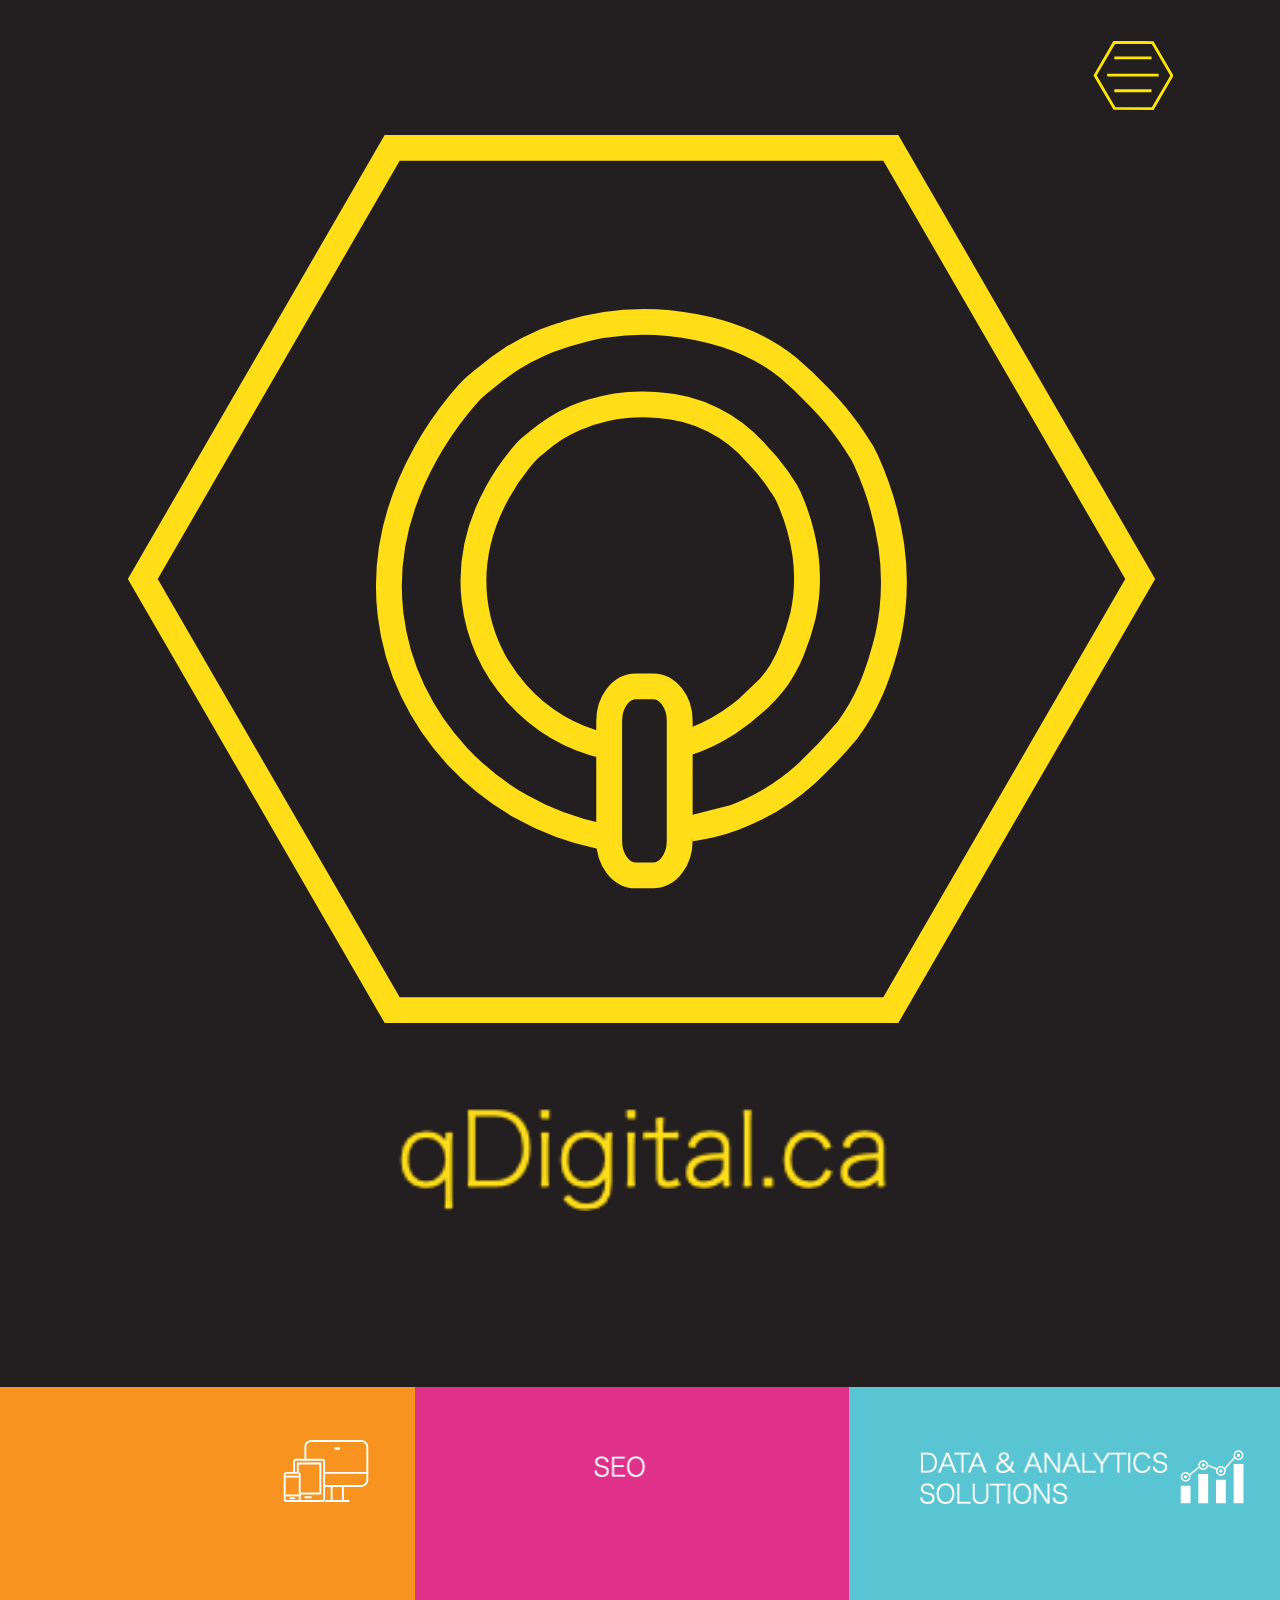
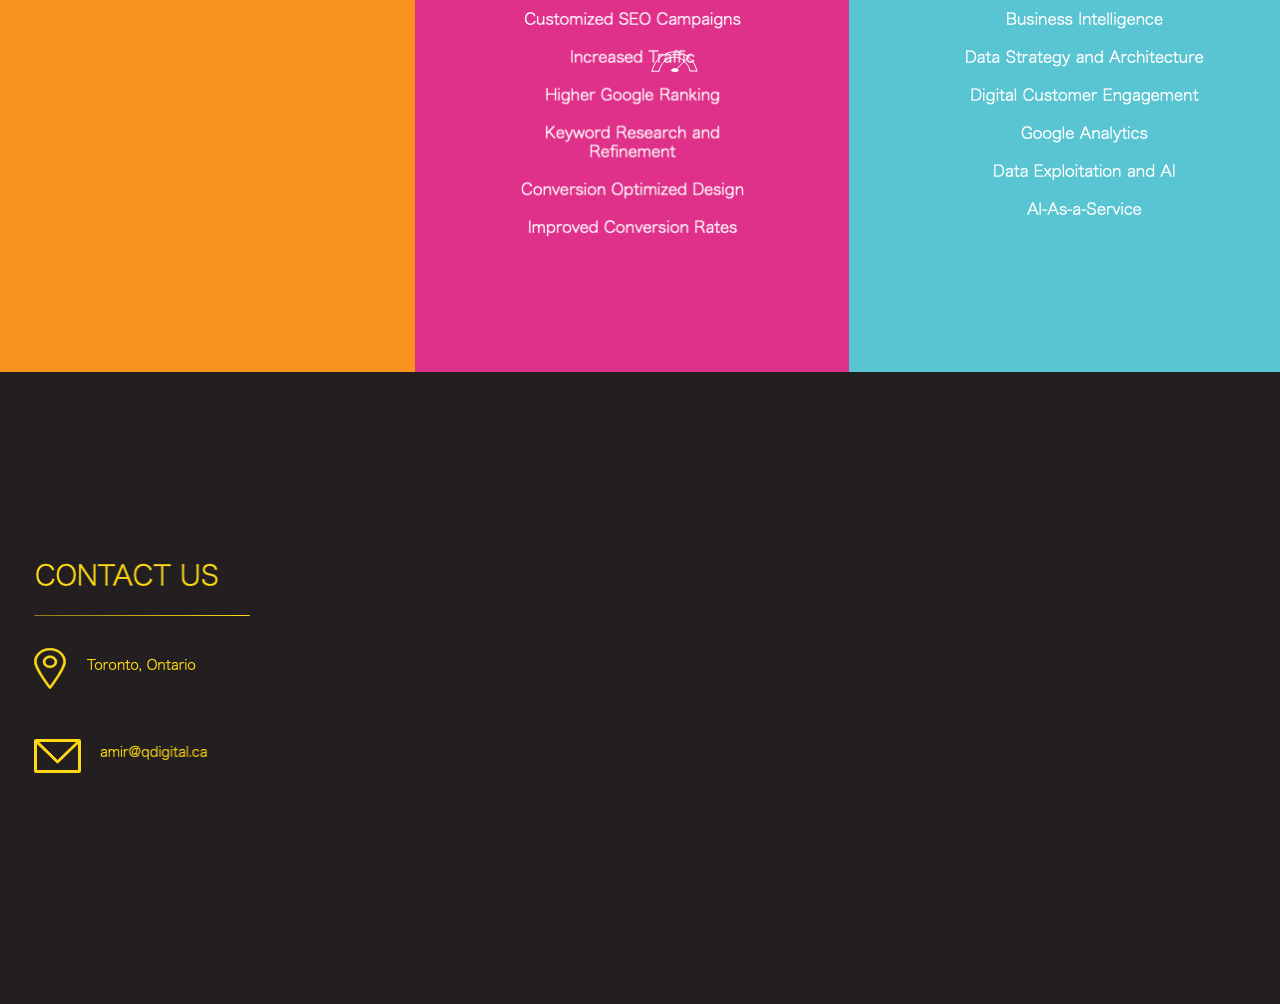
==== commit 2714bf75: "Update index.html" ====
--- a/index.html
+++ b/index.html
@@ -1,11 +1,19 @@
 <!DOCTYPE html>
 <html class="nojs html" lang="en-US">
  <head>
-
+   <!-- Global site tag (gtag.js) - Google Analytics -->
+   <script async src="https://www.googletagmanager.com/gtag/js?id=MEASUREMENT_ID"></script>
+   <script>
+     window.dataLayer = window.dataLayer || [];
+     function gtag(){dataLayer.push(arguments);}
+     gtag('js', new Date());
+
+     gtag('config', '227163827');
+   </script>
   <meta http-equiv="Content-type" content="text/html;charset=UTF-8"/>
   <meta name="generator" content="2018.1.1.386"/>
   <meta name="viewport" content="width=device-width, initial-scale=1.0"/>
-  
+
   <script type="text/javascript">
    // Update the 'nojs'/'js' class on the html node
 document.documentElement.className = document.documentElement.className.replace(/\bnojs\b/g, 'js');
@@ -13,14 +21,14 @@
 // Check that all required assets are uploaded and up-to-date
 if(typeof Muse == "undefined") window.Muse = {}; window.Muse.assets = {"required":["museutils.js", "museconfig.js", "webpro.js", "musewpslideshow.js", "jquery.museoverlay.js", "touchswipe.js", "jquery.watch.js", "jquery.museresponsive.js", "require.js", "index.css"], "outOfDate":[]};
 </script>
-  
+
   <title>Home</title>
   <!-- CSS -->
   <link rel="stylesheet" type="text/css" href="css/site_global.css?crc=444006867"/>
-  <link rel="stylesheet" type="text/css" href="css/index.css?crc=394370548" id="pagesheet"/>
+  <link rel="stylesheet" type="text/css" href="css/index.css?crc=4080835411" id="pagesheet"/>
   <!-- IE-only CSS -->
   <!--[if lt IE 9]>
-  <link rel="stylesheet" type="text/css" href="css/nomq_index.css?crc=4112263975" id="nomq_pagesheet"/>
+  <link rel="stylesheet" type="text/css" href="css/nomq_index.css?crc=153289961" id="nomq_pagesheet"/>
   <![endif]-->
    </head>
  <body>
@@ -29,11 +37,9 @@
    <div class="clearfix borderbox" id="page"><!-- group -->
     <div class="clearfix grpelem" id="phome"><!-- column -->
      <a class="anchor_item colelem shared_content" id="home" data-sizePolicy="fixed" data-pintopage="page_fluidx" data-content-guid="home_content"></a>
-     <div class="clearfix colelem" id="pu4602"><!-- group -->
-      <div class="clearfix grpelem" id="u4602"><!-- group -->
-       <div class="clip_frame grpelem" id="u208" data-sizePolicy="fixed" data-pintopage="page_fixedCenter"><!-- svg -->
-        <img class="svg temp_no_img_src" id="u209" data-orig-src="images/logo10.svg?crc=184984870" width="612" height="524" alt="" data-mu-svgfallback="images/logo10_poster_.png?crc=3880758708" src="images/blank.gif?crc=4208392903"/>
-       </div>
+     <div class="clearfix colelem" id="pu208"><!-- group -->
+      <div class="clip_frame grpelem" id="u208" data-sizePolicy="fixed" data-pintopage="page_fixedCenter"><!-- svg -->
+       <img class="svg temp_no_img_src" id="u209" data-orig-src="images/logo10.svg?crc=184984870" width="612" height="524" alt="" data-mu-svgfallback="images/logo10_poster_.png?crc=3880758708" src="images/blank.gif?crc=4208392903"/>
       </div>
       <img class="grpelem temp_no_img_src" id="u5025-4" alt="qDigital.ca" data-orig-src="images/u5025-4.png?crc=4294158910" data-image-width="418" src="images/blank.gif?crc=4208392903"/><!-- rasterized frame -->
      </div>
@@ -56,7 +62,7 @@
         </div>
         <div class="clearfix grpelem" id="u3604"><!-- group -->
          <div class="clip_frame grpelem" id="u3591"><!-- svg -->
-          <img class="svg svg_mar temp_no_img_src" id="u3587" data-orig-src="images/analytics_white.svg?crc=4005303892" onload="this.style.height=(this.offsetWidth*125.944737595178/131.08533912967513)+'px'" alt="" data-mu-svgfallback="images/analytics_white_poster_.png?crc=240497835" data-heightwidthratio="0.9618320610687023" data-image-width="131" data-image-height="126" src="images/blank.gif?crc=4208392903"/>
+          <img class="svg svg_mar temp_no_img_src" id="u3587" data-orig-src="images/analytics_white.svg?crc=4005303892" onload="this.style.height=(this.offsetWidth*122.02937534288336/127.01016617320522)+'px'" alt="" data-mu-svgfallback="images/analytics_white_poster_.png?crc=240497835" data-heightwidthratio="0.9606299212598425" data-image-width="127" data-image-height="122" src="images/blank.gif?crc=4208392903"/>
          </div>
         </div>
        </div>
@@ -111,7 +117,7 @@
        <p>AI-As-a-Service</p>
       </div>
       <div class="clearfix grpelem" id="u5709"><!-- group -->
-       <img class="grpelem temp_no_img_src" id="u5710-4" alt="DATA &amp; ANALYTICS SOLUTIONS" data-orig-src="images/u5710-4.png?crc=421233728" data-image-width="368" src="images/blank.gif?crc=4208392903"/><!-- rasterized frame -->
+       <img class="grpelem temp_no_img_src" id="u5710-4" alt="DATA &amp; ANALYTICS SOLUTIONS" data-orig-src="images/u5710-4.png?crc=295471464" data-image-width="368" src="images/blank.gif?crc=4208392903"/><!-- rasterized frame -->
       </div>
      </div>
      <a class="anchor_item colelem shared_content" id="contact" data-sizePolicy="fixed" data-pintopage="page_fluidx" data-content-guid="contact_content"></a>
@@ -171,14 +177,10 @@
    <div class="clearfix borderbox temp_no_id" data-orig-id="page"><!-- group -->
     <div class="clearfix grpelem temp_no_id" data-orig-id="phome"><!-- column -->
      <span class="anchor_item colelem placeholder" data-placeholder-for="home_content"><!-- placeholder node --></span>
-     <div class="clearfix colelem temp_no_id" data-orig-id="u4602"><!-- column -->
-      <div class="position_content" id="u4602_position_content">
-       <div class="clip_frame colelem temp_no_id" data-orig-id="u208"><!-- svg -->
-        <img class="svg svg_mar temp_no_id temp_no_img_src" data-orig-src="images/logo10.svg?crc=184984870" onload="this.style.height=(this.offsetWidth*349.4109348143575/407.7876106194691)+'px'" alt="" data-mu-svgfallback="images/logo10_poster_.png?crc=3880758708" data-heightwidthratio="0.8553921568627451" data-image-width="408" data-image-height="349" data-orig-id="u209" src="images/blank.gif?crc=4208392903"/>
-       </div>
-       <img class="colelem temp_no_img_src" id="u250-4" alt="qDigital.ca" data-orig-src="images/u250-4.png?crc=3815396180" data-image-width="278" src="images/blank.gif?crc=4208392903"/><!-- rasterized frame -->
-      </div>
-     </div>
+     <div class="clip_frame colelem temp_no_id" data-orig-id="u208"><!-- svg -->
+      <img class="svg svg_mar temp_no_id temp_no_img_src" data-orig-src="images/logo10.svg?crc=184984870" onload="this.style.height=(this.offsetWidth*349.4109348143575/407.7876106194691)+'px'" alt="" data-mu-svgfallback="images/logo10_poster_.png?crc=3880758708" data-heightwidthratio="0.8553921568627451" data-image-width="408" data-image-height="349" data-orig-id="u209" src="images/blank.gif?crc=4208392903"/>
+     </div>
+     <img class="colelem temp_no_img_src" id="u250-4" alt="qDigital.ca" data-orig-src="images/u250-4.png?crc=3815396180" data-image-width="278" src="images/blank.gif?crc=4208392903"/><!-- rasterized frame -->
      <span class="anchor_item colelem placeholder" data-placeholder-for="whatwedo_content"><!-- placeholder node --></span>
      <div class="clearfix colelem" id="pu3423-19"><!-- group -->
       <img class="grpelem temp_no_img_src" id="u3423-19" alt="Responsive Design E-Commerce Design Brand Creation Digital Product Design Intranet Design Physical and Spatial Design" data-orig-src="images/u3423-19.png?crc=3890804364" data-image-width="224" src="images/blank.gif?crc=4208392903"/><!-- rasterized frame -->
@@ -197,7 +199,7 @@
           <div class="grpelem temp_no_id shared_content" data-orig-id="u3384" data-content-guid="u3384_content"><!-- simple frame -->
            <div class="fluid_height_spacer"></div>
           </div>
-          <img class="grpelem temp_no_img_src" id="u3478-19" alt="Customized SEO Campaigns Increased Traffic Higher Google Ranking Keyword Research and Refinement Conversion Optimized Design Improved Conversion Rates" data-orig-src="images/u3478-19.png?crc=84616035" data-image-width="242" src="images/blank.gif?crc=4208392903"/><!-- rasterized frame -->
+          <img class="grpelem temp_no_img_src" id="u3478-19" alt="Customized SEO Campaigns Increased Traffic Higher Google Ranking Keyword Research and Refinement Conversion Optimized Design Improved Conversion Rates" data-orig-src="images/u3478-19.png?crc=3906997987" data-image-width="271" src="images/blank.gif?crc=4208392903"/><!-- rasterized frame -->
          </div>
          <img class="grpelem temp_no_img_src" id="u3414-4" alt="SEO" data-orig-src="images/u3414-4.png?crc=412882765" data-image-width="82" src="images/blank.gif?crc=4208392903"/><!-- rasterized frame -->
         </div>
@@ -227,6 +229,12 @@
         <img class="svg svg_mar temp_no_id temp_no_img_src" data-orig-src="images/rank_white.svg?crc=279181557" onload="this.style.height=(this.offsetWidth*46/66.66666666666671)+'px'" alt="" data-mu-svgfallback="images/rank_white_poster_.png?crc=83461497" data-heightwidthratio="0.6865671641791045" data-image-width="67" data-image-height="46" data-orig-id="u5578" src="images/blank.gif?crc=4208392903"/>
        </div>
       </div>
+      <div class="clearfix grpelem" id="u5830"><!-- group -->
+       <div class="clearfix grpelem" id="u5831"><!-- group -->
+        <img class="grpelem temp_no_img_src" id="u5832-6" alt="TAILORED ONLINE EXPERIENCES" data-orig-src="images/u5832-6.png?crc=4176850687" data-image-width="244" src="images/blank.gif?crc=4208392903"/><!-- rasterized frame -->
+       </div>
+      </div>
+      <img class="grpelem temp_no_img_src" id="u5853-19" alt="Responsive Design E-Commerce Design Brand Creation Digital Product Design Intranet Design Physical and Spatial Design" data-orig-src="images/u5853-19.png?crc=3890804364" data-image-width="224" src="images/blank.gif?crc=4208392903"/><!-- rasterized frame -->
      </div>
      <span class="anchor_item colelem placeholder" data-placeholder-for="contact_content"><!-- placeholder node --></span>
      <img class="colelem temp_no_img_src" id="u1304-4" alt="CONTACT US" data-orig-src="images/u1304-4.png?crc=222588288" data-image-width="241" src="images/blank.gif?crc=4208392903"/><!-- rasterized frame -->
@@ -316,31 +324,30 @@
        </div>
       </div>
      </div>
-     <div class="clearfix colelem temp_no_id" data-orig-id="u4602"><!-- group -->
+     <div class="clearfix colelem temp_no_id" data-orig-id="pu208"><!-- group -->
       <div class="clip_frame grpelem temp_no_id" data-orig-id="u208"><!-- svg -->
-       <img class="svg svg_mar temp_no_id temp_no_img_src" data-orig-src="images/logo10.svg?crc=184984870" onload="this.style.height=(this.offsetWidth*156.33105243061397/182.43961352657004)+'px'" alt="" data-mu-svgfallback="images/logo10_poster_.png?crc=3880758708" data-heightwidthratio="0.8571428571428571" data-image-width="182" data-image-height="156" data-orig-id="u209" src="images/blank.gif?crc=4208392903"/>
-      </div>
+       <img class="svg svg_mar temp_no_id temp_no_img_src" data-orig-src="images/logo10.svg?crc=184984870" onload="this.style.height=(this.offsetWidth*147.38543070937584/172)+'px'" alt="" data-mu-svgfallback="images/logo10_poster_.png?crc=3880758708" data-heightwidthratio="0.8546511627906976" data-image-width="172" data-image-height="147" data-orig-id="u209" src="images/blank.gif?crc=4208392903"/>
+      </div>
+      <img class="grpelem temp_no_img_src" id="u5880-4" alt="qDigital.ca" data-orig-src="images/u5880-4.png?crc=506916907" data-image-width="206" src="images/blank.gif?crc=4208392903"/><!-- rasterized frame -->
      </div>
      <span class="anchor_item colelem placeholder" data-placeholder-for="whatwedo_content"><!-- placeholder node --></span>
      <div class="clearfix colelem temp_no_id" data-orig-id="pu5546"><!-- group -->
       <div class="clearfix grpelem temp_no_id" data-orig-id="u5546"><!-- column -->
        <span class="colelem placeholder" data-placeholder-for="u3381_content"><!-- placeholder node --></span>
-       <div class="clearfix colelem" id="pu4510"><!-- group -->
-        <div class="clearfix grpelem temp_no_id" data-orig-id="u4510"><!-- group -->
-         <div class="clearfix grpelem temp_no_id" data-orig-id="u4502"><!-- group -->
-          <div class="clearfix grpelem temp_no_id" data-orig-id="u4698"><!-- group -->
-           <span class="grpelem placeholder" data-placeholder-for="u3384_content"><!-- placeholder node --></span>
-          </div>
-         </div>
-        </div>
-        <div class="clearfix grpelem temp_no_id" data-orig-id="u4506"><!-- group -->
-         <div class="clearfix grpelem temp_no_id" data-orig-id="u4684"><!-- group -->
-          <span class="grpelem placeholder" data-placeholder-for="u3387_content"><!-- placeholder node --></span>
-         </div>
-         <div class="clearfix grpelem temp_no_id" data-orig-id="u3604"><!-- group -->
-          <div class="clip_frame grpelem temp_no_id" data-orig-id="u3591"><!-- svg -->
-           <img class="svg svg_mar temp_no_id temp_no_img_src" data-orig-src="images/analytics_white.svg?crc=4005303892" onload="this.style.height=(this.offsetWidth*93.22463768115941/97.05724348452475)+'px'" alt="" data-mu-svgfallback="images/analytics_white_poster_.png?crc=240497835" data-heightwidthratio="0.9587628865979382" data-image-width="97" data-image-height="93" data-orig-id="u3587" src="images/blank.gif?crc=4208392903"/>
-          </div>
+       <div class="clearfix colelem temp_no_id" data-orig-id="u4510"><!-- group -->
+        <div class="clearfix grpelem temp_no_id" data-orig-id="u4502"><!-- group -->
+         <div class="clearfix grpelem temp_no_id" data-orig-id="u4698"><!-- group -->
+          <span class="grpelem placeholder" data-placeholder-for="u3384_content"><!-- placeholder node --></span>
+         </div>
+        </div>
+       </div>
+       <div class="clearfix colelem temp_no_id" data-orig-id="u4506"><!-- group -->
+        <div class="clearfix grpelem temp_no_id" data-orig-id="u4684"><!-- group -->
+         <span class="grpelem placeholder" data-placeholder-for="u3387_content"><!-- placeholder node --></span>
+        </div>
+        <div class="clearfix grpelem temp_no_id" data-orig-id="u3604"><!-- group -->
+         <div class="clip_frame grpelem temp_no_id" data-orig-id="u3591"><!-- svg -->
+          <img class="svg svg_mar temp_no_id temp_no_img_src" data-orig-src="images/analytics_white.svg?crc=4005303892" onload="this.style.height=(this.offsetWidth*93.22463768115941/97.05724348452475)+'px'" alt="" data-mu-svgfallback="images/analytics_white_poster_.png?crc=240497835" data-heightwidthratio="0.9587628865979382" data-image-width="97" data-image-height="93" data-orig-id="u3587" src="images/blank.gif?crc=4208392903"/>
          </div>
         </div>
        </div>
@@ -353,20 +360,77 @@
         <img class="svg svg_mar temp_no_id temp_no_img_src" data-orig-src="images/rank_white.svg?crc=279181557" onload="this.style.height=(this.offsetWidth*63.39375000000014/91.87500000000023)+'px'" alt="" data-mu-svgfallback="images/rank_white_poster_.png?crc=83461497" data-heightwidthratio="0.6847826086956522" data-image-width="92" data-image-height="63" data-orig-id="u5578" src="images/blank.gif?crc=4208392903"/>
        </div>
       </div>
-     </div>
-     <span class="anchor_item colelem placeholder" data-placeholder-for="contact_content"><!-- placeholder node --></span>
+      <div class="clearfix grpelem" id="u5889"><!-- group -->
+       <div class="clearfix grpelem" id="u5890"><!-- group -->
+        <img class="grpelem temp_no_img_src" id="u5891-6" alt="TAILORED ONLINE EXPERIENCES" data-orig-src="images/u5891-6.png?crc=215856493" data-image-width="344" src="images/blank.gif?crc=4208392903"/><!-- rasterized frame -->
+       </div>
+      </div>
+      <div class="clearfix grpelem" id="u5912-19"><!-- content -->
+       <p>Responsive Design</p>
+       <p>&nbsp;</p>
+       <p>E-Commerce Design</p>
+       <p>&nbsp;</p>
+       <p>Brand Creation</p>
+       <p>&nbsp;</p>
+       <p>Digital Product Design</p>
+       <p>&nbsp;</p>
+       <p>Intranet Design</p>
+       <p>&nbsp;</p>
+       <p>Physical and Spatial Design</p>
+      </div>
+      <div class="clearfix grpelem" id="u5921-19"><!-- content -->
+       <p>Customized SEO Campaigns</p>
+       <p>&nbsp;</p>
+       <p>Increased Traffic</p>
+       <p>&nbsp;</p>
+       <p>Higher Google Ranking</p>
+       <p>&nbsp;</p>
+       <p>Keyword Research and Refinement</p>
+       <p>&nbsp;</p>
+       <p>Conversion Optimized Design</p>
+       <p>&nbsp;</p>
+       <p>Improved Conversion Rates</p>
+      </div>
+      <img class="grpelem temp_no_img_src" id="u5930-4" alt="SEO" data-orig-src="images/u5930-4.png?crc=352133057" data-image-width="124" src="images/blank.gif?crc=4208392903"/><!-- rasterized frame -->
+      <div class="clearfix grpelem" id="u5939"><!-- group -->
+       <img class="grpelem temp_no_img_src" id="u5940-4" alt="DATA &amp; ANALYTICS SOLUTIONS" data-orig-src="images/u5940-4.png?crc=384247538" data-image-width="260" src="images/blank.gif?crc=4208392903"/><!-- rasterized frame -->
+      </div>
+      <div class="clearfix grpelem" id="u5955-19"><!-- content -->
+       <p>Business Intelligence</p>
+       <p>&nbsp;</p>
+       <p>Data Strategy and Architecture</p>
+       <p>&nbsp;</p>
+       <p>Digital Customer Engagement</p>
+       <p>&nbsp;</p>
+       <p>Google Analytics</p>
+       <p>&nbsp;</p>
+       <p>Data Exploitation and AI</p>
+       <p>&nbsp;</p>
+       <p>AI-As-a-Service</p>
+      </div>
+     </div>
+     <div class="clearfix colelem" id="pcontact"><!-- group -->
+      <span class="anchor_item grpelem placeholder" data-placeholder-for="contact_content"><!-- placeholder node --></span>
+      <img class="grpelem temp_no_img_src" id="u6030-4" alt="CONTACT US" data-orig-src="images/u6030-4.png?crc=253275727" data-image-width="138" src="images/blank.gif?crc=4208392903"/><!-- rasterized frame -->
+     </div>
      <div class="clip_frame colelem temp_no_id" data-orig-id="u1398"><!-- svg -->
-      <img class="svg svg_mar temp_no_id temp_no_img_src" data-orig-src="images/pasted-svg-215505x2.svg?crc=4084521033" onload="this.style.height=(this.offsetWidth*12.028985507246489/189.3356274124245)+'px'" alt="" data-mu-svgfallback="images/pasted%20svg%20215505x2_poster_.png?crc=266147770" data-heightwidthratio="0.06349206349206349" data-image-width="189" data-image-height="12" data-orig-id="u1396" src="images/blank.gif?crc=4208392903"/>
-     </div>
-     <div class="clearfix colelem temp_no_id" data-orig-id="u4524"><!-- group -->
-      <div class="clip_frame grpelem temp_no_id" data-orig-id="u1412"><!-- svg -->
-       <img class="svg temp_no_id temp_no_img_src" data-orig-src="images/pasted-svg-52.svg?crc=4015481794" alt="" data-mu-svgfallback="images/pasted%20svg%2052_poster_.png?crc=58181573" data-heightwidthratio="1.2666666666666666" data-image-width="15" data-image-height="19" data-orig-id="u1410" src="images/blank.gif?crc=4208392903"/>
-      </div>
-     </div>
-     <div class="clearfix colelem temp_no_id" data-orig-id="u4528"><!-- group -->
-      <div class="clip_frame grpelem temp_no_id" data-orig-id="u1429"><!-- svg -->
-       <img class="svg temp_no_id temp_no_img_src" data-orig-src="images/pasted-svg-47x34.svg?crc=3824753697" alt="" data-mu-svgfallback="images/pasted%20svg%2047x34_poster_.png?crc=4137443307" data-heightwidthratio="0.7142857142857143" data-image-width="21" data-image-height="15" data-orig-id="u1427" src="images/blank.gif?crc=4208392903"/>
-      </div>
+      <img class="svg svg_mar temp_no_id temp_no_img_src" data-orig-src="images/pasted-svg-215505x2.svg?crc=4084521033" onload="this.style.height=(this.offsetWidth*12/165)+'px'" alt="" data-mu-svgfallback="images/pasted%20svg%20215505x2_poster_.png?crc=266147770" data-heightwidthratio="0.07272727272727272" data-image-width="165" data-image-height="12" data-orig-id="u1396" src="images/blank.gif?crc=4208392903"/>
+     </div>
+     <div class="clearfix colelem temp_no_id" data-orig-id="pu4524"><!-- group -->
+      <div class="clearfix grpelem temp_no_id" data-orig-id="u4524"><!-- group -->
+       <div class="clip_frame grpelem temp_no_id" data-orig-id="u1412"><!-- svg -->
+        <img class="svg temp_no_id temp_no_img_src" data-orig-src="images/pasted-svg-52.svg?crc=4015481794" alt="" data-mu-svgfallback="images/pasted%20svg%2052_poster_.png?crc=58181573" data-heightwidthratio="1.2666666666666666" data-image-width="15" data-image-height="19" data-orig-id="u1410" src="images/blank.gif?crc=4208392903"/>
+       </div>
+      </div>
+      <img class="grpelem temp_no_img_src" id="u5964-4" alt="Toronto, Ontario" data-orig-src="images/u5964-4.png?crc=451743360" data-image-width="143" src="images/blank.gif?crc=4208392903"/><!-- rasterized frame -->
+     </div>
+     <div class="clearfix colelem temp_no_id" data-orig-id="pu4528"><!-- group -->
+      <div class="clearfix grpelem temp_no_id" data-orig-id="u4528"><!-- group -->
+       <div class="clip_frame grpelem temp_no_id" data-orig-id="u1429"><!-- svg -->
+        <img class="svg temp_no_id temp_no_img_src" data-orig-src="images/pasted-svg-47x34.svg?crc=3824753697" alt="" data-mu-svgfallback="images/pasted%20svg%2047x34_poster_.png?crc=4137443307" data-heightwidthratio="0.7142857142857143" data-image-width="21" data-image-height="15" data-orig-id="u1427" src="images/blank.gif?crc=4208392903"/>
+       </div>
+      </div>
+      <img class="grpelem temp_no_img_src" id="u5973-4" alt="amir@qdigital.ca" data-orig-src="images/u5973-4.png?crc=39793850" data-image-width="136" src="images/blank.gif?crc=4208392903"/><!-- rasterized frame -->
      </div>
     </div>
    </div>
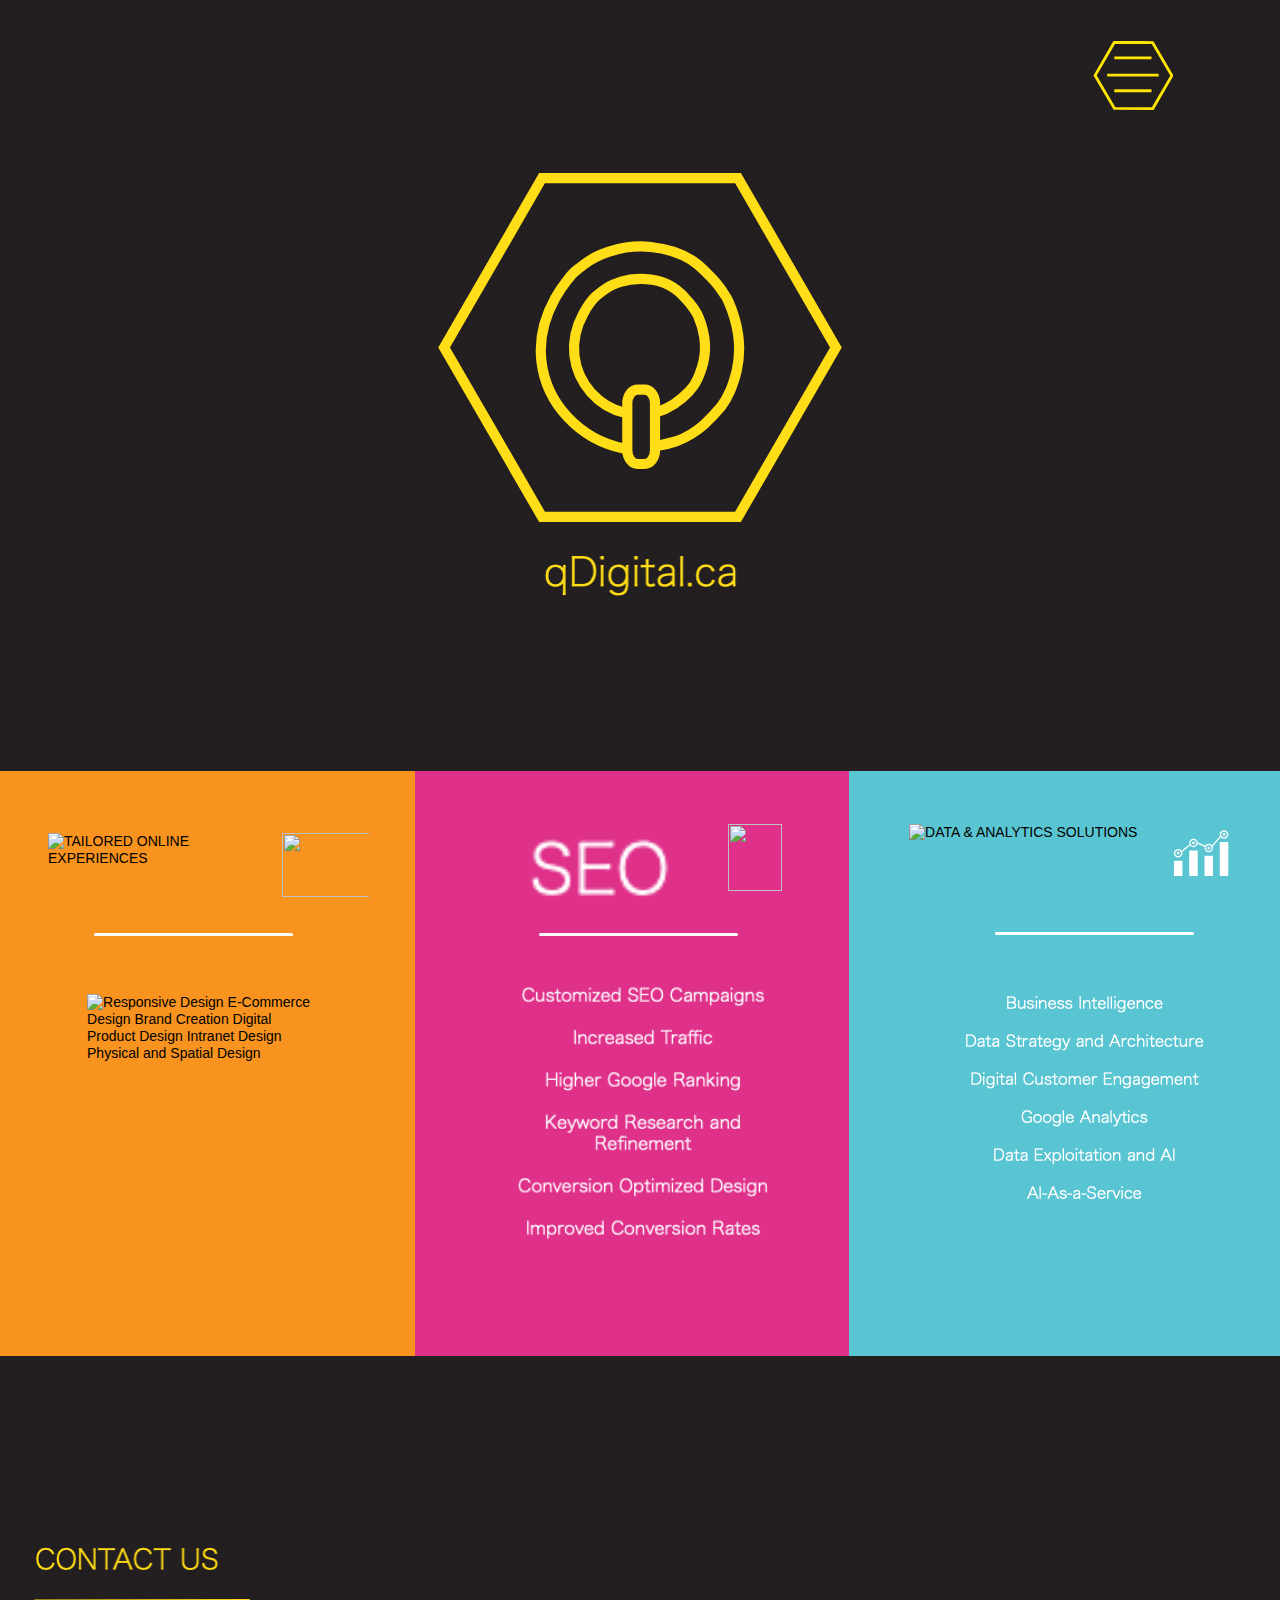
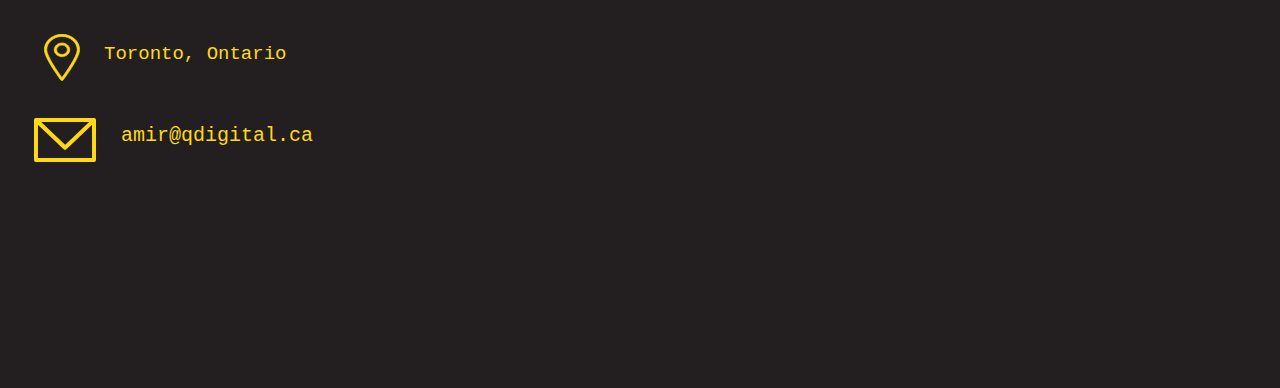
==== commit e2f22615: "3.0R" ====
--- a/index.html
+++ b/index.html
@@ -1,15 +1,15 @@
 <!DOCTYPE html>
 <html class="nojs html" lang="en-US">
  <head>
-   <!-- Global site tag (gtag.js) - Google Analytics -->
-   <script async src="https://www.googletagmanager.com/gtag/js?id=MEASUREMENT_ID"></script>
+   <script async src="https://www.googletagmanager.com/gtag/js?id=UA-162046335-1"></script>
    <script>
      window.dataLayer = window.dataLayer || [];
      function gtag(){dataLayer.push(arguments);}
      gtag('js', new Date());
 
-     gtag('config', '227163827');
+     gtag('config', 'UA-162046335-1');
    </script>
+   
   <meta http-equiv="Content-type" content="text/html;charset=UTF-8"/>
   <meta name="generator" content="2018.1.1.386"/>
   <meta name="viewport" content="width=device-width, initial-scale=1.0"/>
@@ -25,30 +25,30 @@
   <title>Home</title>
   <!-- CSS -->
   <link rel="stylesheet" type="text/css" href="css/site_global.css?crc=444006867"/>
-  <link rel="stylesheet" type="text/css" href="css/index.css?crc=4080835411" id="pagesheet"/>
+  <link rel="stylesheet" type="text/css" href="css/index.css?crc=462704964" id="pagesheet"/>
   <!-- IE-only CSS -->
   <!--[if lt IE 9]>
-  <link rel="stylesheet" type="text/css" href="css/nomq_index.css?crc=153289961" id="nomq_pagesheet"/>
+  <link rel="stylesheet" type="text/css" href="css/nomq_index.css?crc=3977003722" id="nomq_pagesheet"/>
   <![endif]-->
    </head>
  <body>
 
-  <div class="breakpoint active" id="bp_infinity" data-min-width="1281"><!-- responsive breakpoint node -->
+  <div class="breakpoint active" id="bp_infinity" data-min-width="1441"><!-- responsive breakpoint node -->
    <div class="clearfix borderbox" id="page"><!-- group -->
     <div class="clearfix grpelem" id="phome"><!-- column -->
      <a class="anchor_item colelem shared_content" id="home" data-sizePolicy="fixed" data-pintopage="page_fluidx" data-content-guid="home_content"></a>
      <div class="clearfix colelem" id="pu208"><!-- group -->
-      <div class="clip_frame grpelem" id="u208" data-sizePolicy="fixed" data-pintopage="page_fixedCenter"><!-- svg -->
-       <img class="svg temp_no_img_src" id="u209" data-orig-src="images/logo10.svg?crc=184984870" width="612" height="524" alt="" data-mu-svgfallback="images/logo10_poster_.png?crc=3880758708" src="images/blank.gif?crc=4208392903"/>
+      <div class="clip_frame grpelem shared_content" id="u208" data-sizePolicy="fixed" data-pintopage="page_fixedCenter" data-content-guid="u208_content"><!-- svg -->
+       <img class="svg temp_no_img_src" id="u209" data-orig-src="images/logo10.svg?crc=184984870" width="519" height="444" alt="" data-mu-svgfallback="images/logo10_poster_.png?crc=308914199" src="images/blank.gif?crc=4208392903"/>
       </div>
       <img class="grpelem temp_no_img_src" id="u5025-4" alt="qDigital.ca" data-orig-src="images/u5025-4.png?crc=4294158910" data-image-width="418" src="images/blank.gif?crc=4208392903"/><!-- rasterized frame -->
      </div>
      <a class="anchor_item colelem shared_content" id="whatwedo" data-sizePolicy="fixed" data-pintopage="page_fluidx" data-content-guid="whatwedo_content"></a>
      <div class="clearfix colelem" id="pu5546"><!-- group -->
-      <div class="clearfix grpelem" id="u5546"><!-- group -->
+      <div class="clearfix grpelem shared_content" id="u5546" data-content-guid="u5546_content"><!-- group -->
        <div class="clearfix grpelem" id="pu3381"><!-- group -->
-        <div class="grpelem" id="u3381"><!-- simple frame --></div>
-        <div class="clearfix grpelem" id="u4510"><!-- group -->
+        <div class="grpelem shared_content" id="u3381" data-content-guid="u3381_content"><!-- simple frame --></div>
+        <div class="clearfix grpelem shared_content" id="u4510" data-content-guid="u4510_content"><!-- group -->
          <div class="clearfix grpelem" id="u4502"><!-- group -->
           <div class="clearfix grpelem" id="u4698"><!-- group -->
            <div class="grpelem" id="u3384"><!-- simple frame --></div>
@@ -56,35 +56,35 @@
          </div>
         </div>
        </div>
-       <div class="clearfix grpelem" id="u4506"><!-- group -->
+       <div class="clearfix grpelem shared_content" id="u4506" data-content-guid="u4506_content"><!-- group -->
         <div class="clearfix grpelem" id="u4684"><!-- group -->
          <div class="grpelem" id="u3387"><!-- simple frame --></div>
         </div>
-        <div class="clearfix grpelem" id="u3604"><!-- group -->
-         <div class="clip_frame grpelem" id="u3591"><!-- svg -->
-          <img class="svg svg_mar temp_no_img_src" id="u3587" data-orig-src="images/analytics_white.svg?crc=4005303892" onload="this.style.height=(this.offsetWidth*122.02937534288336/127.01016617320522)+'px'" alt="" data-mu-svgfallback="images/analytics_white_poster_.png?crc=240497835" data-heightwidthratio="0.9606299212598425" data-image-width="127" data-image-height="122" src="images/blank.gif?crc=4208392903"/>
-         </div>
-        </div>
-       </div>
-      </div>
-      <div class="clearfix grpelem" id="u4863-19"><!-- content -->
-       <p>Responsive Design</p>
-       <p>&nbsp;</p>
-       <p>E-Commerce Design</p>
-       <p>&nbsp;</p>
-       <p>Brand Creation</p>
-       <p>&nbsp;</p>
-       <p>Digital Product Design</p>
-       <p>&nbsp;</p>
-       <p>Intranet Design</p>
-       <p>&nbsp;</p>
-       <p>Physical and Spatial Design</p>
+       </div>
       </div>
       <div class="clip_frame grpelem" id="u3458"><!-- svg -->
        <img class="svg svg_mar temp_no_img_src" id="u3456" data-orig-src="images/pasted-svg-45x33.svg?crc=4093413353" onload="this.style.height=(this.offsetWidth*75/109)+'px'" alt="" data-mu-svgfallback="images/pasted%20svg%2045x33_poster_.png?crc=4116009239" data-heightwidthratio="0.6880733944954128" data-image-width="109" data-image-height="75" src="images/blank.gif?crc=4208392903"/>
       </div>
-      <img class="grpelem temp_no_img_src" id="u5004-6" alt="TAILORED ONLINE EXPERIENCES" data-orig-src="images/u5004-6.png?crc=17355787" data-image-width="367" src="images/blank.gif?crc=4208392903"/><!-- rasterized frame -->
-      <div class="clearfix grpelem" id="u5493-19"><!-- content -->
+      <div class="clip_frame grpelem" id="u6249"><!-- svg -->
+       <img class="svg svg_mar temp_no_img_src" id="u6250" data-orig-src="images/rank_b.svg?crc=4056420821" onload="this.style.height=(this.offsetWidth*82.38697591312659/67.5758341759353)+'px'" alt="" data-mu-svgfallback="images/rank_b_poster_.png?crc=4016741019" data-heightwidthratio="1.2058823529411764" data-image-width="68" data-image-height="82" src="images/blank.gif?crc=4208392903"/>
+      </div>
+      <div class="rounded-corners grpelem shared_content" id="u6285" data-content-guid="u6285_content"><!-- simple frame --></div>
+      <div class="rounded-corners grpelem shared_content" id="u6290" data-content-guid="u6290_content"><!-- simple frame --></div>
+      <div class="rounded-corners grpelem shared_content" id="u6299" data-content-guid="u6299_content"><!-- simple frame --></div>
+      <div class="clearfix grpelem shared_content" id="u6424-19" data-content-guid="u6424-19_content"><!-- content -->
+       <p>Responsive Design</p>
+       <p>&nbsp;</p>
+       <p>E-Commerce Design</p>
+       <p>&nbsp;</p>
+       <p>Brand Creation</p>
+       <p>&nbsp;</p>
+       <p>Digital Product Design</p>
+       <p>&nbsp;</p>
+       <p>Intranet Design</p>
+       <p>&nbsp;</p>
+       <p>Physical and Spatial Design</p>
+      </div>
+      <div class="clearfix grpelem shared_content" id="u6425-19" data-content-guid="u6425-19_content"><!-- content -->
        <p>Customized SEO Campaigns</p>
        <p>&nbsp;</p>
        <p>Increased Traffic</p>
@@ -97,13 +97,7 @@
        <p>&nbsp;</p>
        <p>Improved Conversion Rates</p>
       </div>
-      <div class="clearfix grpelem" id="u5659"><!-- group -->
-       <img class="grpelem temp_no_img_src" id="u5502-4" alt="SEO" data-orig-src="images/u5502-4.png?crc=334864370" data-image-width="121" src="images/blank.gif?crc=4208392903"/><!-- rasterized frame -->
-       <div class="clip_frame grpelem" id="u5582"><!-- svg -->
-        <img class="svg svg_mar temp_no_img_src" id="u5578" data-orig-src="images/rank_white.svg?crc=279181557" onload="this.style.height=(this.offsetWidth*92.35135135135137/134)+'px'" alt="" data-mu-svgfallback="images/rank_white_poster_.png?crc=83461497" data-heightwidthratio="0.6865671641791045" data-image-width="134" data-image-height="92" src="images/blank.gif?crc=4208392903"/>
-       </div>
-      </div>
-      <div class="clearfix grpelem" id="u5694-19"><!-- content -->
+      <div class="clearfix grpelem shared_content" id="u6426-19" data-content-guid="u6426-19_content"><!-- content -->
        <p>Business Intelligence</p>
        <p>&nbsp;</p>
        <p>Data Strategy and Architecture</p>
@@ -116,8 +110,15 @@
        <p>&nbsp;</p>
        <p>AI-As-a-Service</p>
       </div>
-      <div class="clearfix grpelem" id="u5709"><!-- group -->
-       <img class="grpelem temp_no_img_src" id="u5710-4" alt="DATA &amp; ANALYTICS SOLUTIONS" data-orig-src="images/u5710-4.png?crc=295471464" data-image-width="368" src="images/blank.gif?crc=4208392903"/><!-- rasterized frame -->
+      <img class="grpelem temp_no_img_src" id="u6454-6" alt="TAILORED ONLINE EXPERIENCES" data-orig-src="images/u6454-6.png?crc=4266792742" data-image-width="367" src="images/blank.gif?crc=4208392903"/><!-- rasterized frame -->
+      <div class="clearfix grpelem" id="u6455"><!-- group -->
+       <img class="grpelem temp_no_img_src" id="u6456-4" alt="DATA &amp; ANALYTICS SOLUTIONS" data-orig-src="images/u6456-4.png?crc=3789928956" data-image-width="368" src="images/blank.gif?crc=4208392903"/><!-- rasterized frame -->
+      </div>
+      <img class="grpelem temp_no_img_src" id="u6457-4" alt="SEARCH ENGINE OPTIMIZATION" data-orig-src="images/u6457-4.png?crc=116794663" data-image-width="308" src="images/blank.gif?crc=4208392903"/><!-- rasterized frame -->
+      <div class="clearfix grpelem" id="u6535"><!-- group -->
+       <div class="clip_frame grpelem" id="u6536"><!-- svg -->
+        <img class="svg svg_mar temp_no_img_src" id="u6537" data-orig-src="images/analytics_white.svg?crc=4005303892" onload="this.style.height=(this.offsetWidth*122.02937534288336/127.01016617320522)+'px'" alt="" data-mu-svgfallback="images/analytics_white_poster_.png?crc=240497835" data-heightwidthratio="0.9606299212598425" data-image-width="127" data-image-height="122" src="images/blank.gif?crc=4208392903"/>
+       </div>
       </div>
      </div>
      <a class="anchor_item colelem shared_content" id="contact" data-sizePolicy="fixed" data-pintopage="page_fluidx" data-content-guid="contact_content"></a>
@@ -131,7 +132,9 @@
         <img class="svg svg_mar temp_no_img_src" id="u1410" data-orig-src="images/pasted-svg-52.svg?crc=4015481794" onload="this.style.height=(this.offsetWidth*61.64447924823809/48.03752931978107)+'px'" alt="" data-mu-svgfallback="images/pasted%20svg%2052_poster_.png?crc=58181573" data-heightwidthratio="1.2916666666666667" data-image-width="48" data-image-height="62" src="images/blank.gif?crc=4208392903"/>
        </div>
       </div>
-      <img class="grpelem temp_no_img_src" id="u5752-4" alt="Toronto, Ontario" data-orig-src="images/u5752-4.png?crc=519532203" data-image-width="268" src="images/blank.gif?crc=4208392903"/><!-- rasterized frame -->
+      <div class="clearfix grpelem shared_content" id="u5752-4" data-content-guid="u5752-4_content"><!-- content -->
+       <p>Toronto, Ontario</p>
+      </div>
      </div>
      <div class="clearfix colelem" id="pu4528"><!-- group -->
       <div class="clearfix grpelem" id="u4528"><!-- group -->
@@ -139,14 +142,16 @@
         <img class="svg temp_no_img_src" id="u1427" data-orig-src="images/pasted-svg-47x34.svg?crc=3824753697" alt="" data-mu-svgfallback="images/pasted%20svg%2047x34_poster_.png?crc=4137443307" data-heightwidthratio="0.7183098591549296" data-image-width="71" data-image-height="51" src="images/blank.gif?crc=4208392903"/>
        </div>
       </div>
-      <img class="grpelem temp_no_img_src" id="u5761-4" alt="amir@qdigital.ca" data-orig-src="images/u5761-4.png?crc=4120494852" data-image-width="268" src="images/blank.gif?crc=4208392903"/><!-- rasterized frame -->
+      <div class="clearfix grpelem shared_content" id="u5761-4" data-content-guid="u5761-4_content"><!-- content -->
+       <p>amir@qdigital.ca</p>
+      </div>
      </div>
     </div>
     <div class="PamphletWidget clearfix" id="pamphletu3177"><!-- none box -->
      <div class="ThumbGroup clearfix grpelem" id="u3188" data-sizePolicy="fixed" data-pintopage="page_fixedLeft"><!-- none box -->
       <div class="popup_anchor" id="u3191popup">
        <div class="Thumb popup_element clearfix" id="u3191" data-sizePolicy="fixed" data-pintopage="page_fixedLeft"><!-- group -->
-        <div class="clip_frame grpelem" id="u1747" data-sizePolicy="fixed" data-pintopage="page_fixedLeft"><!-- svg -->
+        <div class="clip_frame grpelem shared_content" id="u1747" data-sizePolicy="fixed" data-pintopage="page_fixedLeft" data-content-guid="u1747_content"><!-- svg -->
          <img class="svg temp_no_img_src" id="u1745" data-orig-src="images/pasted-svg-55998x48.svg?crc=189369378" width="121" height="104" alt="" data-mu-svgfallback="images/pasted%20svg%2055998x48_poster_.png?crc=4061055023" src="images/blank.gif?crc=4208392903"/>
         </div>
        </div>
@@ -173,12 +178,204 @@
     </div>
    </div>
   </div>
-  <div class="breakpoint" id="bp_1280" data-min-width="416" data-max-width="1280"><!-- responsive breakpoint node -->
+  <div class="breakpoint" id="bp_1440" data-min-width="1367" data-max-width="1440"><!-- responsive breakpoint node -->
+   <div class="clearfix borderbox temp_no_id" data-orig-id="page"><!-- group -->
+    <div class="clearfix grpelem temp_no_id" data-orig-id="phome"><!-- column -->
+     <span class="anchor_item colelem placeholder" data-placeholder-for="home_content"><!-- placeholder node --></span>
+     <div class="clip_frame colelem temp_no_id" data-sizePolicy="fixed" data-pintopage="page_fixedCenter" data-orig-id="u208"><!-- svg -->
+      <img class="svg temp_no_id temp_no_img_src" data-orig-src="images/logo10.svg?crc=184984870" width="340" height="291" alt="" data-mu-svgfallback="images/logo10_poster_.png?crc=308914199" data-orig-id="u209" src="images/blank.gif?crc=4208392903"/>
+     </div>
+     <img class="colelem temp_no_id temp_no_img_src" alt="qDigital.ca" data-orig-src="images/u5025-42.png?crc=3807701039" data-image-width="349" data-orig-id="u5025-4" src="images/blank.gif?crc=4208392903"/><!-- rasterized frame -->
+     <span class="anchor_item colelem placeholder" data-placeholder-for="whatwedo_content"><!-- placeholder node --></span>
+     <div class="clearfix colelem temp_no_id" data-orig-id="pu5546"><!-- group -->
+      <span class="clearfix grpelem placeholder" data-placeholder-for="u5546_content"><!-- placeholder node --></span>
+      <div class="clip_frame grpelem temp_no_id" data-orig-id="u3458"><!-- svg -->
+       <img class="svg svg_mar temp_no_id temp_no_img_src" data-orig-src="images/pasted-svg-45x33.svg?crc=4093413353" onload="this.style.height=(this.offsetWidth*78/114)+'px'" alt="" data-mu-svgfallback="images/pasted%20svg%2045x33_poster_.png?crc=4116009239" data-heightwidthratio="0.6842105263157895" data-image-width="114" data-image-height="78" data-orig-id="u3456" src="images/blank.gif?crc=4208392903"/>
+      </div>
+      <div class="clip_frame grpelem temp_no_id" data-orig-id="u6249"><!-- svg -->
+       <img class="svg svg_mar temp_no_id temp_no_img_src" data-orig-src="images/rank_b.svg?crc=4056420821" onload="this.style.height=(this.offsetWidth*69.46479770627583/56.9767441860465)+'px'" alt="" data-mu-svgfallback="images/rank_b_poster_.png?crc=4016741019" data-heightwidthratio="1.2105263157894737" data-image-width="57" data-image-height="69" data-orig-id="u6250" src="images/blank.gif?crc=4208392903"/>
+      </div>
+      <span class="rounded-corners grpelem placeholder" data-placeholder-for="u6285_content"><!-- placeholder node --></span>
+      <span class="rounded-corners grpelem placeholder" data-placeholder-for="u6290_content"><!-- placeholder node --></span>
+      <span class="rounded-corners grpelem placeholder" data-placeholder-for="u6299_content"><!-- placeholder node --></span>
+      <span class="clearfix grpelem placeholder" data-placeholder-for="u6424-19_content"><!-- placeholder node --></span>
+      <span class="clearfix grpelem placeholder" data-placeholder-for="u6425-19_content"><!-- placeholder node --></span>
+      <span class="clearfix grpelem placeholder" data-placeholder-for="u6426-19_content"><!-- placeholder node --></span>
+      <img class="grpelem temp_no_id temp_no_img_src" alt="TAILORED ONLINE EXPERIENCES" data-orig-src="images/u6454-62.png?crc=4219531647" data-image-width="302" data-orig-id="u6454-6" src="images/blank.gif?crc=4208392903"/><!-- rasterized frame -->
+      <div class="clearfix grpelem temp_no_id" data-orig-id="u6455"><!-- group -->
+       <img class="grpelem temp_no_id temp_no_img_src" alt="DATA &amp; ANALYTICS SOLUTIONS" data-orig-src="images/u6456-42.png?crc=4082623182" data-image-width="321" data-orig-id="u6456-4" src="images/blank.gif?crc=4208392903"/><!-- rasterized frame -->
+      </div>
+      <img class="grpelem temp_no_id temp_no_img_src" alt="SEARCH ENGINE OPTIMIZATION" data-orig-src="images/u6457-42.png?crc=4284135630" data-image-width="271" data-orig-id="u6457-4" src="images/blank.gif?crc=4208392903"/><!-- rasterized frame -->
+      <div class="clearfix grpelem temp_no_id" data-orig-id="u6535"><!-- group -->
+       <div class="clip_frame grpelem temp_no_id" data-orig-id="u6536"><!-- svg -->
+        <img class="svg svg_mar temp_no_id temp_no_img_src" data-orig-src="images/analytics_white.svg?crc=4005303892" onload="this.style.height=(this.offsetWidth*108.09482483801095/112.50685850486857)+'px'" alt="" data-mu-svgfallback="images/analytics_white_poster_.png?crc=240497835" data-heightwidthratio="0.9557522123893806" data-image-width="113" data-image-height="108" data-orig-id="u6537" src="images/blank.gif?crc=4208392903"/>
+       </div>
+      </div>
+     </div>
+     <span class="anchor_item colelem placeholder" data-placeholder-for="contact_content"><!-- placeholder node --></span>
+     <img class="colelem temp_no_id temp_no_img_src" alt="CONTACT US" data-orig-src="images/u5743-42.png?crc=3928715777" data-image-width="272" data-orig-id="u5743-4" src="images/blank.gif?crc=4208392903"/><!-- rasterized frame -->
+     <div class="clip_frame colelem temp_no_id" data-orig-id="u1398"><!-- svg -->
+      <img class="svg svg_mar temp_no_id temp_no_img_src" data-orig-src="images/pasted-svg-215505x2.svg?crc=4084521033" onload="this.style.height=(this.offsetWidth*3.75/243)+'px'" alt="" data-mu-svgfallback="images/pasted%20svg%20215505x2_poster_.png?crc=266147770" data-heightwidthratio="0.01646090534979424" data-image-width="243" data-image-height="4" data-orig-id="u1396" src="images/blank.gif?crc=4208392903"/>
+     </div>
+     <div class="clearfix colelem temp_no_id" data-orig-id="pu4524"><!-- group -->
+      <div class="clearfix grpelem temp_no_id" data-orig-id="u4524"><!-- group -->
+       <div class="clip_frame grpelem temp_no_id shared_content" data-orig-id="u1412" data-content-guid="u1412_content"><!-- svg -->
+        <img class="svg temp_no_id temp_no_img_src" data-orig-src="images/pasted-svg-52.svg?crc=4015481794" alt="" data-mu-svgfallback="images/pasted%20svg%2052_poster_.png?crc=58181573" data-heightwidthratio="1.2777777777777777" data-image-width="36" data-image-height="46" data-orig-id="u1410" src="images/blank.gif?crc=4208392903"/>
+       </div>
+      </div>
+      <span class="clearfix grpelem placeholder" data-placeholder-for="u5752-4_content"><!-- placeholder node --></span>
+     </div>
+     <div class="clearfix colelem temp_no_id" data-orig-id="pu4528"><!-- group -->
+      <div class="clearfix grpelem temp_no_id" data-orig-id="u4528"><!-- group -->
+       <div class="clip_frame grpelem temp_no_id" data-orig-id="u1429"><!-- svg -->
+        <img class="svg temp_no_id temp_no_img_src" data-orig-src="images/pasted-svg-47x34.svg?crc=3824753697" alt="" data-mu-svgfallback="images/pasted%20svg%2047x34_poster_.png?crc=4137443307" data-heightwidthratio="0.7169811320754716" data-image-width="53" data-image-height="38" data-orig-id="u1427" src="images/blank.gif?crc=4208392903"/>
+       </div>
+      </div>
+      <span class="clearfix grpelem placeholder" data-placeholder-for="u5761-4_content"><!-- placeholder node --></span>
+     </div>
+    </div>
+    <div class="PamphletWidget clearfix temp_no_id" data-orig-id="pamphletu3177"><!-- none box -->
+     <div class="ThumbGroup clearfix grpelem temp_no_id" data-sizePolicy="fixed" data-pintopage="page_fixedLeft" data-orig-id="u3188"><!-- none box -->
+      <div class="popup_anchor temp_no_id" data-orig-id="u3191popup">
+       <div class="Thumb popup_element clearfix temp_no_id" data-sizePolicy="fixed" data-pintopage="page_fixedLeft" data-orig-id="u3191"><!-- group -->
+        <span class="clip_frame grpelem placeholder" data-placeholder-for="u1747_content"><!-- placeholder node --></span>
+       </div>
+      </div>
+     </div>
+     <div class="popup_anchor temp_no_id" data-orig-id="u3180popup">
+      <div class="ContainerGroup clearfix temp_no_id" data-sizePolicy="fixed" data-pintopage="page_fixedLeft" data-orig-id="u3180"><!-- none box -->
+       <div class="Container invi clearfix grpelem temp_no_id" data-sizePolicy="fixed" data-pintopage="page_fixedLeft" data-orig-id="u3182"><!-- group -->
+        <span class="clearfix grpelem placeholder" data-placeholder-for="u4156_content"><!-- placeholder node --></span>
+       </div>
+      </div>
+     </div>
+     <div class="popup_anchor temp_no_id" data-orig-id="u3186popup">
+      <div class="PamphletCloseButton PamphletLightboxPart popup_element clearfix temp_no_id" data-sizePolicy="fixed" data-pintopage="page_fixedLeft" data-orig-id="u3186"><!-- group -->
+       <span class="clearfix grpelem placeholder" data-placeholder-for="u3187-4_content"><!-- placeholder node --></span>
+      </div>
+     </div>
+    </div>
+   </div>
+  </div>
+  <div class="breakpoint" id="bp_1366" data-min-width="1281" data-max-width="1366"><!-- responsive breakpoint node -->
+   <div class="clearfix borderbox temp_no_id" data-orig-id="page"><!-- group -->
+    <div class="clearfix grpelem temp_no_id" data-orig-id="phome"><!-- column -->
+     <span class="anchor_item colelem placeholder" data-placeholder-for="home_content"><!-- placeholder node --></span>
+     <div class="clearfix colelem temp_no_id" data-orig-id="pu208"><!-- group -->
+      <span class="clip_frame grpelem placeholder" data-placeholder-for="u208_content"><!-- placeholder node --></span>
+      <img class="grpelem temp_no_id temp_no_img_src" alt="qDigital.ca" data-orig-src="images/u5025-43.png?crc=46462380" data-image-width="337" data-orig-id="u5025-4" src="images/blank.gif?crc=4208392903"/><!-- rasterized frame -->
+     </div>
+     <span class="anchor_item colelem placeholder" data-placeholder-for="whatwedo_content"><!-- placeholder node --></span>
+     <div class="clearfix colelem temp_no_id" data-orig-id="pu5546"><!-- group -->
+      <span class="clearfix grpelem placeholder" data-placeholder-for="u5546_content"><!-- placeholder node --></span>
+      <div class="clearfix grpelem" id="u4863-19"><!-- content -->
+       <p>Responsive Design</p>
+       <p>&nbsp;</p>
+       <p>E-Commerce Design</p>
+       <p>&nbsp;</p>
+       <p>Brand Creation</p>
+       <p>&nbsp;</p>
+       <p>Digital Product Design</p>
+       <p>&nbsp;</p>
+       <p>Intranet Design</p>
+       <p>&nbsp;</p>
+       <p>Physical and Spatial Design</p>
+      </div>
+      <img class="grpelem temp_no_img_src" id="u5004-6" alt="TAILORED ONLINE EXPERIENCES" data-orig-src="images/u5004-6.png?crc=4039379394" data-image-width="320" src="images/blank.gif?crc=4208392903"/><!-- rasterized frame -->
+      <div class="clearfix grpelem" id="u5493-19"><!-- content -->
+       <p>Customized SEO Campaigns</p>
+       <p>&nbsp;</p>
+       <p>Increased Traffic</p>
+       <p>&nbsp;</p>
+       <p>Higher Google Ranking</p>
+       <p>&nbsp;</p>
+       <p>Keyword Research and Refinement</p>
+       <p>&nbsp;</p>
+       <p>Conversion Optimized Design</p>
+       <p>&nbsp;</p>
+       <p>Improved Conversion Rates</p>
+      </div>
+      <div class="clearfix grpelem" id="u5694-19"><!-- content -->
+       <p>Business Intelligence</p>
+       <p>&nbsp;</p>
+       <p>Data Strategy and Architecture</p>
+       <p>&nbsp;</p>
+       <p>Digital Customer Engagement</p>
+       <p>&nbsp;</p>
+       <p>Google Analytics</p>
+       <p>&nbsp;</p>
+       <p>Data Exploitation and AI</p>
+       <p>&nbsp;</p>
+       <p>AI-As-a-Service</p>
+      </div>
+      <div class="clearfix grpelem" id="u5709"><!-- group -->
+       <img class="grpelem temp_no_img_src" id="u5710-4" alt="DATA &amp; ANALYTICS SOLUTIONS" data-orig-src="images/u5710-4.png?crc=142991456" data-image-width="330" src="images/blank.gif?crc=4208392903"/><!-- rasterized frame -->
+      </div>
+      <img class="grpelem temp_no_img_src" id="u6127-4" alt="SEARCH ENGINE OPTIMIZATION" data-orig-src="images/u6127-4.png?crc=3904513863" data-image-width="285" src="images/blank.gif?crc=4208392903"/><!-- rasterized frame -->
+      <span class="rounded-corners grpelem placeholder" data-placeholder-for="u6285_content"><!-- placeholder node --></span>
+      <span class="rounded-corners grpelem placeholder" data-placeholder-for="u6290_content"><!-- placeholder node --></span>
+      <span class="rounded-corners grpelem placeholder" data-placeholder-for="u6299_content"><!-- placeholder node --></span>
+      <div class="clip_frame grpelem" id="u6598"><!-- svg -->
+       <img class="svg svg_mar temp_no_img_src" id="u6594" data-orig-src="images/responsive_white.svg?crc=4124620963" onload="this.style.height=(this.offsetWidth*69/94)+'px'" alt="" data-mu-svgfallback="images/responsive_white_poster_.png?crc=127216597" data-heightwidthratio="0.7340425531914894" data-image-width="94" data-image-height="69" src="images/blank.gif?crc=4208392903"/>
+      </div>
+      <div class="clip_frame grpelem" id="u6623"><!-- svg -->
+       <img class="svg svg_mar temp_no_img_src" id="u6620" data-orig-src="images/rank_b.svg?crc=4056420821" onload="this.style.height=(this.offsetWidth*69/56)+'px'" alt="" data-mu-svgfallback="images/rank_b_poster_.png?crc=4016741019" data-heightwidthratio="1.2321428571428572" data-image-width="56" data-image-height="69" src="images/blank.gif?crc=4208392903"/>
+      </div>
+      <div class="clip_frame grpelem" id="u6641"><!-- svg -->
+       <img class="svg svg_mar temp_no_img_src" id="u6638" data-orig-src="images/analytics_white.svg?crc=4005303892" onload="this.style.height=(this.offsetWidth*95/95)+'px'" alt="" data-mu-svgfallback="images/analytics_white_poster_.png?crc=240497835" data-heightwidthratio="1" data-image-width="95" data-image-height="95" src="images/blank.gif?crc=4208392903"/>
+      </div>
+     </div>
+     <span class="anchor_item colelem placeholder" data-placeholder-for="contact_content"><!-- placeholder node --></span>
+     <img class="colelem temp_no_id temp_no_img_src" alt="CONTACT US" data-orig-src="images/u5743-43.png?crc=4206577605" data-image-width="258" data-orig-id="u5743-4" src="images/blank.gif?crc=4208392903"/><!-- rasterized frame -->
+     <div class="clip_frame colelem temp_no_id" data-orig-id="u1398"><!-- svg -->
+      <img class="svg svg_mar temp_no_id temp_no_img_src" data-orig-src="images/pasted-svg-215505x2.svg?crc=4084521033" onload="this.style.height=(this.offsetWidth*3.5572916666666665/230.5125)+'px'" alt="" data-mu-svgfallback="images/pasted%20svg%20215505x2_poster_.png?crc=266147770" data-heightwidthratio="0.017316017316017316" data-image-width="231" data-image-height="4" data-orig-id="u1396" src="images/blank.gif?crc=4208392903"/>
+     </div>
+     <div class="clearfix colelem temp_no_id" data-orig-id="pu4524"><!-- group -->
+      <div class="clearfix grpelem temp_no_id" data-orig-id="u4524"><!-- group -->
+       <div class="clip_frame grpelem temp_no_id" data-orig-id="u1412"><!-- svg -->
+        <img class="svg temp_no_id temp_no_img_src" data-orig-src="images/pasted-svg-52.svg?crc=4015481794" alt="" data-mu-svgfallback="images/pasted%20svg%2052_poster_.png?crc=58181573" data-heightwidthratio="1.2941176470588236" data-image-width="34" data-image-height="44" data-orig-id="u1410" src="images/blank.gif?crc=4208392903"/>
+       </div>
+      </div>
+      <span class="clearfix grpelem placeholder" data-placeholder-for="u5752-4_content"><!-- placeholder node --></span>
+     </div>
+     <div class="clearfix colelem temp_no_id" data-orig-id="pu4528"><!-- group -->
+      <div class="clearfix grpelem temp_no_id" data-orig-id="u4528"><!-- group -->
+       <div class="clip_frame grpelem temp_no_id" data-orig-id="u1429"><!-- svg -->
+        <img class="svg temp_no_id temp_no_img_src" data-orig-src="images/pasted-svg-47x34.svg?crc=3824753697" alt="" data-mu-svgfallback="images/pasted%20svg%2047x34_poster_.png?crc=4137443307" data-heightwidthratio="0.7058823529411765" data-image-width="51" data-image-height="36" data-orig-id="u1427" src="images/blank.gif?crc=4208392903"/>
+       </div>
+      </div>
+      <span class="clearfix grpelem placeholder" data-placeholder-for="u5761-4_content"><!-- placeholder node --></span>
+     </div>
+    </div>
+    <div class="PamphletWidget clearfix temp_no_id" data-orig-id="pamphletu3177"><!-- none box -->
+     <div class="ThumbGroup clearfix grpelem temp_no_id" data-sizePolicy="fixed" data-pintopage="page_fixedLeft" data-orig-id="u3188"><!-- none box -->
+      <div class="popup_anchor temp_no_id" data-orig-id="u3191popup">
+       <div class="Thumb popup_element clearfix temp_no_id" data-sizePolicy="fixed" data-pintopage="page_fixedLeft" data-orig-id="u3191"><!-- group -->
+        <span class="clip_frame grpelem placeholder" data-placeholder-for="u1747_content"><!-- placeholder node --></span>
+       </div>
+      </div>
+     </div>
+     <div class="popup_anchor temp_no_id" data-orig-id="u3180popup">
+      <div class="ContainerGroup clearfix temp_no_id" data-sizePolicy="fixed" data-pintopage="page_fixedLeft" data-orig-id="u3180"><!-- none box -->
+       <div class="Container invi clearfix grpelem temp_no_id" data-sizePolicy="fixed" data-pintopage="page_fixedLeft" data-orig-id="u3182"><!-- group -->
+        <span class="clearfix grpelem placeholder" data-placeholder-for="u4156_content"><!-- placeholder node --></span>
+       </div>
+      </div>
+     </div>
+     <div class="popup_anchor temp_no_id" data-orig-id="u3186popup">
+      <div class="PamphletCloseButton PamphletLightboxPart popup_element clearfix temp_no_id" data-sizePolicy="fixed" data-pintopage="page_fixedLeft" data-orig-id="u3186"><!-- group -->
+       <span class="clearfix grpelem placeholder" data-placeholder-for="u3187-4_content"><!-- placeholder node --></span>
+      </div>
+     </div>
+    </div>
+   </div>
+  </div>
+  <div class="breakpoint" id="bp_1280" data-min-width="415" data-max-width="1280"><!-- responsive breakpoint node -->
    <div class="clearfix borderbox temp_no_id" data-orig-id="page"><!-- group -->
     <div class="clearfix grpelem temp_no_id" data-orig-id="phome"><!-- column -->
      <span class="anchor_item colelem placeholder" data-placeholder-for="home_content"><!-- placeholder node --></span>
      <div class="clip_frame colelem temp_no_id" data-orig-id="u208"><!-- svg -->
-      <img class="svg svg_mar temp_no_id temp_no_img_src" data-orig-src="images/logo10.svg?crc=184984870" onload="this.style.height=(this.offsetWidth*349.4109348143575/407.7876106194691)+'px'" alt="" data-mu-svgfallback="images/logo10_poster_.png?crc=3880758708" data-heightwidthratio="0.8553921568627451" data-image-width="408" data-image-height="349" data-orig-id="u209" src="images/blank.gif?crc=4208392903"/>
+      <img class="svg svg_mar temp_no_id temp_no_img_src" data-orig-src="images/logo10.svg?crc=184984870" onload="this.style.height=(this.offsetWidth*349.4109348143575/407.7876106194691)+'px'" alt="" data-mu-svgfallback="images/logo10_poster_.png?crc=308914199" data-heightwidthratio="0.8553921568627451" data-image-width="408" data-image-height="349" data-orig-id="u209" src="images/blank.gif?crc=4208392903"/>
      </div>
      <img class="colelem temp_no_img_src" id="u250-4" alt="qDigital.ca" data-orig-src="images/u250-4.png?crc=3815396180" data-image-width="278" src="images/blank.gif?crc=4208392903"/><!-- rasterized frame -->
      <span class="anchor_item colelem placeholder" data-placeholder-for="whatwedo_content"><!-- placeholder node --></span>
@@ -190,51 +387,48 @@
        </div>
       </div>
       <div class="clearfix grpelem temp_no_id" data-orig-id="u5546"><!-- group -->
-       <div class="grpelem temp_no_id shared_content" data-orig-id="u3381" data-content-guid="u3381_content"><!-- simple frame -->
+       <div class="grpelem temp_no_id" data-orig-id="u3381"><!-- simple frame -->
         <div class="fluid_height_spacer"></div>
        </div>
        <div class="clearfix grpelem temp_no_id" data-orig-id="u4510"><!-- group -->
         <div class="clearfix grpelem temp_no_id" data-orig-id="u4502"><!-- group -->
          <div class="clearfix grpelem temp_no_id" data-orig-id="u4698"><!-- group -->
-          <div class="grpelem temp_no_id shared_content" data-orig-id="u3384" data-content-guid="u3384_content"><!-- simple frame -->
+          <div class="grpelem temp_no_id" data-orig-id="u3384"><!-- simple frame -->
            <div class="fluid_height_spacer"></div>
           </div>
           <img class="grpelem temp_no_img_src" id="u3478-19" alt="Customized SEO Campaigns Increased Traffic Higher Google Ranking Keyword Research and Refinement Conversion Optimized Design Improved Conversion Rates" data-orig-src="images/u3478-19.png?crc=3906997987" data-image-width="271" src="images/blank.gif?crc=4208392903"/><!-- rasterized frame -->
          </div>
-         <img class="grpelem temp_no_img_src" id="u3414-4" alt="SEO" data-orig-src="images/u3414-4.png?crc=412882765" data-image-width="82" src="images/blank.gif?crc=4208392903"/><!-- rasterized frame -->
+         <img class="grpelem temp_no_img_src" id="u3414-4" alt="SEARCH ENGINE OPTIMIZATION" data-orig-src="images/u3414-4.png?crc=307590429" data-image-width="219" src="images/blank.gif?crc=4208392903"/><!-- rasterized frame -->
         </div>
        </div>
        <div class="clearfix grpelem temp_no_id" data-orig-id="u4506"><!-- group -->
         <div class="clearfix grpelem temp_no_id" data-orig-id="u4684"><!-- group -->
-         <div class="grpelem temp_no_id shared_content" data-orig-id="u3387" data-content-guid="u3387_content"><!-- simple frame -->
+         <div class="grpelem temp_no_id" data-orig-id="u3387"><!-- simple frame -->
           <div class="fluid_height_spacer"></div>
          </div>
          <img class="grpelem temp_no_img_src" id="u3547-19" alt="Business Intelligence Data Strategy and Architecture Digital Customer Engagement Google Analytics Data Exploitation and AI AI-As-a-Service" data-orig-src="images/u3547-19.png?crc=3994885337" data-image-width="239" src="images/blank.gif?crc=4208392903"/><!-- rasterized frame -->
         </div>
-        <div class="clearfix grpelem temp_no_id" data-orig-id="u3604"><!-- group -->
-         <div class="clearfix grpelem" id="u3566"><!-- group -->
-          <img class="grpelem temp_no_img_src" id="u3544-4" alt="DATA &amp; ANALYTICS SOLUTIONS" data-orig-src="images/u3544-4.png?crc=387117923" data-image-width="275" src="images/blank.gif?crc=4208392903"/><!-- rasterized frame -->
-         </div>
-         <div class="clip_frame grpelem temp_no_id" data-orig-id="u3591"><!-- svg -->
-          <img class="svg svg_mar temp_no_id temp_no_img_src" data-orig-src="images/analytics_white.svg?crc=4005303892" onload="this.style.height=(this.offsetWidth*98/102)+'px'" alt="" data-mu-svgfallback="images/analytics_white_poster_.png?crc=240497835" data-heightwidthratio="0.9607843137254902" data-image-width="102" data-image-height="98" data-orig-id="u3587" src="images/blank.gif?crc=4208392903"/>
-         </div>
-        </div>
-       </div>
-      </div>
-      <div class="clip_frame grpelem temp_no_id" data-orig-id="u3458"><!-- svg -->
-       <img class="svg svg_mar temp_no_id temp_no_img_src" data-orig-src="images/pasted-svg-45x33.svg?crc=4093413353" onload="this.style.height=(this.offsetWidth*62/90)+'px'" alt="" data-mu-svgfallback="images/pasted%20svg%2045x33_poster_.png?crc=4116009239" data-heightwidthratio="0.6888888888888889" data-image-width="90" data-image-height="62" data-orig-id="u3456" src="images/blank.gif?crc=4208392903"/>
-      </div>
-      <div class="clearfix grpelem temp_no_id" data-orig-id="u5659"><!-- group -->
-       <div class="clip_frame grpelem temp_no_id" data-orig-id="u5582"><!-- svg -->
-        <img class="svg svg_mar temp_no_id temp_no_img_src" data-orig-src="images/rank_white.svg?crc=279181557" onload="this.style.height=(this.offsetWidth*46/66.66666666666671)+'px'" alt="" data-mu-svgfallback="images/rank_white_poster_.png?crc=83461497" data-heightwidthratio="0.6865671641791045" data-image-width="67" data-image-height="46" data-orig-id="u5578" src="images/blank.gif?crc=4208392903"/>
        </div>
       </div>
       <div class="clearfix grpelem" id="u5830"><!-- group -->
        <div class="clearfix grpelem" id="u5831"><!-- group -->
-        <img class="grpelem temp_no_img_src" id="u5832-6" alt="TAILORED ONLINE EXPERIENCES" data-orig-src="images/u5832-6.png?crc=4176850687" data-image-width="244" src="images/blank.gif?crc=4208392903"/><!-- rasterized frame -->
+        <img class="grpelem temp_no_img_src" id="u5832-6" alt="TAILORED ONLINE EXPERIENCES" data-orig-src="images/u5832-6.png?crc=355559764" data-image-width="244" src="images/blank.gif?crc=4208392903"/><!-- rasterized frame -->
        </div>
       </div>
       <img class="grpelem temp_no_img_src" id="u5853-19" alt="Responsive Design E-Commerce Design Brand Creation Digital Product Design Intranet Design Physical and Spatial Design" data-orig-src="images/u5853-19.png?crc=3890804364" data-image-width="224" src="images/blank.gif?crc=4208392903"/><!-- rasterized frame -->
+      <div class="clip_frame grpelem" id="u6226"><!-- svg -->
+       <img class="svg svg_mar temp_no_img_src" id="u6227" data-orig-src="images/rank_b.svg?crc=4056420821" onload="this.style.height=(this.offsetWidth*67/54)+'px'" alt="" data-mu-svgfallback="images/rank_b_poster_.png?crc=4016741019" data-heightwidthratio="1.2407407407407407" data-image-width="54" data-image-height="67" src="images/blank.gif?crc=4208392903"/>
+      </div>
+      <div class="rounded-corners grpelem" id="u6493"><!-- simple frame --></div>
+      <div class="rounded-corners grpelem" id="u6494"><!-- simple frame --></div>
+      <div class="rounded-corners grpelem" id="u6495"><!-- simple frame --></div>
+      <img class="grpelem temp_no_img_src" id="u6656-4" alt="DATA &amp; ANALYTICS SOLUTIONS" data-orig-src="images/u6656-4.png?crc=387117923" data-image-width="275" src="images/blank.gif?crc=4208392903"/><!-- rasterized frame -->
+      <div class="clip_frame grpelem" id="u6671"><!-- svg -->
+       <img class="svg svg_mar temp_no_img_src" id="u6668" data-orig-src="images/responsive_white.svg?crc=4124620963" onload="this.style.height=(this.offsetWidth*64/88)+'px'" alt="" data-mu-svgfallback="images/responsive_white_poster_.png?crc=127216597" data-heightwidthratio="0.7272727272727273" data-image-width="88" data-image-height="64" src="images/blank.gif?crc=4208392903"/>
+      </div>
+      <div class="clip_frame grpelem" id="u6707"><!-- svg -->
+       <img class="svg svg_mar temp_no_img_src" id="u6704" data-orig-src="images/analytics_white.svg?crc=4005303892" onload="this.style.height=(this.offsetWidth*85/85)+'px'" alt="" data-mu-svgfallback="images/analytics_white_poster_.png?crc=240497835" data-heightwidthratio="1" data-image-width="85" data-image-height="85" src="images/blank.gif?crc=4208392903"/>
+      </div>
      </div>
      <span class="anchor_item colelem placeholder" data-placeholder-for="contact_content"><!-- placeholder node --></span>
      <img class="colelem temp_no_img_src" id="u1304-4" alt="CONTACT US" data-orig-src="images/u1304-4.png?crc=222588288" data-image-width="241" src="images/blank.gif?crc=4208392903"/><!-- rasterized frame -->
@@ -242,16 +436,18 @@
       <img class="svg temp_no_id temp_no_img_src" data-orig-src="images/pasted-svg-215505x2.svg?crc=4084521033" alt="" data-mu-svgfallback="images/pasted%20svg%20215505x2_poster_.png?crc=266147770" data-heightwidthratio="0.013888888888888888" data-image-width="216" data-image-height="3" data-orig-id="u1396" src="images/blank.gif?crc=4208392903"/>
      </div>
      <div class="clearfix colelem temp_no_id" data-orig-id="u4524"><!-- group -->
-      <div class="clip_frame grpelem temp_no_id" data-orig-id="u1412"><!-- svg -->
-       <img class="svg temp_no_id temp_no_img_src" data-orig-src="images/pasted-svg-52.svg?crc=4015481794" alt="" data-mu-svgfallback="images/pasted%20svg%2052_poster_.png?crc=58181573" data-heightwidthratio="1.28125" data-image-width="32" data-image-height="41" data-orig-id="u1410" src="images/blank.gif?crc=4208392903"/>
-      </div>
-      <img class="grpelem temp_no_img_src" id="u1420-4" alt="Toronto, Ontario" data-orig-src="images/u1420-4.png?crc=243912546" data-image-width="179" src="images/blank.gif?crc=4208392903"/><!-- rasterized frame -->
+      <span class="clip_frame grpelem placeholder" data-placeholder-for="u1412_content"><!-- placeholder node --></span>
+      <div class="clearfix grpelem" id="u1420-4"><!-- content -->
+       <p>Toronto, Ontario</p>
+      </div>
      </div>
      <div class="clearfix colelem temp_no_id" data-orig-id="u4528"><!-- group -->
       <div class="clip_frame grpelem temp_no_id" data-orig-id="u1429"><!-- svg -->
-       <img class="svg temp_no_id temp_no_img_src" data-orig-src="images/pasted-svg-47x34.svg?crc=3824753697" alt="" data-mu-svgfallback="images/pasted%20svg%2047x34_poster_.png?crc=4137443307" data-heightwidthratio="0.723404255319149" data-image-width="47" data-image-height="34" data-orig-id="u1427" src="images/blank.gif?crc=4208392903"/>
-      </div>
-      <img class="grpelem temp_no_img_src" id="u1437-4" alt="amir@qdigital.ca" data-orig-src="images/u1437-4.png?crc=4058934554" data-image-width="178" src="images/blank.gif?crc=4208392903"/><!-- rasterized frame -->
+       <img class="svg temp_no_id temp_no_img_src" data-orig-src="images/pasted-svg-47x34.svg?crc=3824753697" alt="" data-mu-svgfallback="images/pasted%20svg%2047x34_poster_.png?crc=4137443307" data-heightwidthratio="0.7258064516129032" data-image-width="62" data-image-height="45" data-orig-id="u1427" src="images/blank.gif?crc=4208392903"/>
+      </div>
+      <div class="clearfix grpelem" id="u1437-4"><!-- content -->
+       <p>amir@qdigital.ca</p>
+      </div>
      </div>
     </div>
     <div id="pamphletu3177-wrapper">
@@ -293,76 +489,26 @@
     </div>
    </div>
   </div>
-  <div class="breakpoint" id="bp_415" data-max-width="415"><!-- responsive breakpoint node -->
-   <div class="clearfix borderbox temp_no_id" data-orig-id="page"><!-- column -->
-    <div class="position_content" id="page_position_content">
-     <div class="clearfix colelem temp_no_id" data-orig-id="phome"><!-- group -->
-      <span class="anchor_item grpelem placeholder" data-placeholder-for="home_content"><!-- placeholder node --></span>
-      <div class="PamphletWidget clearfix allow_click_through grpelem temp_no_id" data-visibility="changed" style="visibility:hidden" data-orig-id="pamphletu3177"><!-- none box -->
-       <div class="clearfix grpelem" id="pu3180"><!-- group -->
-        <div class="popup_anchor allow_click_through temp_no_id" data-col-pos="1" data-orig-id="u3180popup">
-         <div class="ContainerGroup clearfix temp_no_id" data-col-pos="1" data-orig-id="u3180"><!-- none box -->
-          <div class="Container invi clearfix temp_no_id" data-col-pos="0" data-orig-id="u3182"><!-- group -->
-           <span class="clearfix grpelem placeholder" data-placeholder-for="u4156_content"><!-- placeholder node --></span>
-          </div>
-         </div>
-        </div>
-        <div class="popup_anchor allow_click_through temp_no_id" data-col-pos="4" data-orig-id="u3186popup">
-         <div class="PamphletCloseButton PamphletLightboxPart popup_element clearfix temp_no_id" data-col-pos="4" data-orig-id="u3186"><!-- group -->
-          <span class="clearfix grpelem placeholder" data-placeholder-for="u3187-4_content"><!-- placeholder node --></span>
-         </div>
-        </div>
-       </div>
-       <div class="ThumbGroup clearfix grpelem temp_no_id" data-col-pos="0" data-sizePolicy="fluidWidth" data-pintopage="page_fixedLeft" data-orig-id="u3188"><!-- none box -->
-        <div class="popup_anchor allow_click_through temp_no_id" data-col-pos="0" data-orig-id="u3191popup">
-         <div class="Thumb popup_element clearfix temp_no_id" data-col-pos="0" data-orig-id="u3191"><!-- group -->
-          <div class="clip_frame grpelem temp_no_id" data-sizePolicy="fixed" data-pintopage="page_fixedLeft" data-orig-id="u1747"><!-- svg -->
-           <img class="svg temp_no_id temp_no_img_src" data-orig-src="images/pasted-svg-55998x48.svg?crc=189369378" width="74" height="63" alt="" data-mu-svgfallback="images/pasted%20svg%2055998x48_poster_.png?crc=4061055023" data-orig-id="u1745" src="images/blank.gif?crc=4208392903"/>
-          </div>
-         </div>
-        </div>
-       </div>
-      </div>
-     </div>
+  <div class="breakpoint" id="bp_414" data-max-width="414"><!-- responsive breakpoint node -->
+   <div class="clearfix borderbox temp_no_id" data-orig-id="page"><!-- group -->
+    <div class="clearfix grpelem temp_no_id" data-orig-id="phome"><!-- column -->
+     <span class="anchor_item colelem placeholder" data-placeholder-for="home_content"><!-- placeholder node --></span>
      <div class="clearfix colelem temp_no_id" data-orig-id="pu208"><!-- group -->
       <div class="clip_frame grpelem temp_no_id" data-orig-id="u208"><!-- svg -->
-       <img class="svg svg_mar temp_no_id temp_no_img_src" data-orig-src="images/logo10.svg?crc=184984870" onload="this.style.height=(this.offsetWidth*147.38543070937584/172)+'px'" alt="" data-mu-svgfallback="images/logo10_poster_.png?crc=3880758708" data-heightwidthratio="0.8546511627906976" data-image-width="172" data-image-height="147" data-orig-id="u209" src="images/blank.gif?crc=4208392903"/>
-      </div>
-      <img class="grpelem temp_no_img_src" id="u5880-4" alt="qDigital.ca" data-orig-src="images/u5880-4.png?crc=506916907" data-image-width="206" src="images/blank.gif?crc=4208392903"/><!-- rasterized frame -->
+       <img class="svg svg_mar temp_no_id temp_no_img_src" data-orig-src="images/logo10.svg?crc=184984870" onload="this.style.height=(this.offsetWidth*111.47880915054246/130.10609720741004)+'px'" alt="" data-mu-svgfallback="images/logo10_poster_.png?crc=308914199" data-heightwidthratio="0.8538461538461538" data-image-width="130" data-image-height="111" data-orig-id="u209" src="images/blank.gif?crc=4208392903"/>
+      </div>
+      <img class="grpelem temp_no_img_src" id="u5880-4" alt="qDigital.ca" data-orig-src="images/u5880-4.png?crc=293588607" data-image-width="205" src="images/blank.gif?crc=4208392903"/><!-- rasterized frame -->
      </div>
      <span class="anchor_item colelem placeholder" data-placeholder-for="whatwedo_content"><!-- placeholder node --></span>
      <div class="clearfix colelem temp_no_id" data-orig-id="pu5546"><!-- group -->
       <div class="clearfix grpelem temp_no_id" data-orig-id="u5546"><!-- column -->
        <span class="colelem placeholder" data-placeholder-for="u3381_content"><!-- placeholder node --></span>
-       <div class="clearfix colelem temp_no_id" data-orig-id="u4510"><!-- group -->
-        <div class="clearfix grpelem temp_no_id" data-orig-id="u4502"><!-- group -->
-         <div class="clearfix grpelem temp_no_id" data-orig-id="u4698"><!-- group -->
-          <span class="grpelem placeholder" data-placeholder-for="u3384_content"><!-- placeholder node --></span>
-         </div>
-        </div>
-       </div>
-       <div class="clearfix colelem temp_no_id" data-orig-id="u4506"><!-- group -->
-        <div class="clearfix grpelem temp_no_id" data-orig-id="u4684"><!-- group -->
-         <span class="grpelem placeholder" data-placeholder-for="u3387_content"><!-- placeholder node --></span>
-        </div>
-        <div class="clearfix grpelem temp_no_id" data-orig-id="u3604"><!-- group -->
-         <div class="clip_frame grpelem temp_no_id" data-orig-id="u3591"><!-- svg -->
-          <img class="svg svg_mar temp_no_id temp_no_img_src" data-orig-src="images/analytics_white.svg?crc=4005303892" onload="this.style.height=(this.offsetWidth*93.22463768115941/97.05724348452475)+'px'" alt="" data-mu-svgfallback="images/analytics_white_poster_.png?crc=240497835" data-heightwidthratio="0.9587628865979382" data-image-width="97" data-image-height="93" data-orig-id="u3587" src="images/blank.gif?crc=4208392903"/>
-         </div>
-        </div>
-       </div>
-      </div>
-      <div class="clip_frame grpelem temp_no_id" data-orig-id="u3458"><!-- svg -->
-       <img class="svg svg_mar temp_no_id temp_no_img_src" data-orig-src="images/pasted-svg-45x33.svg?crc=4093413353" onload="this.style.height=(this.offsetWidth*57.49440819463821/83.60793607285304)+'px'" alt="" data-mu-svgfallback="images/pasted%20svg%2045x33_poster_.png?crc=4116009239" data-heightwidthratio="0.6785714285714286" data-image-width="84" data-image-height="57" data-orig-id="u3456" src="images/blank.gif?crc=4208392903"/>
-      </div>
-      <div class="clearfix grpelem temp_no_id" data-orig-id="u5659"><!-- group -->
-       <div class="clip_frame grpelem temp_no_id" data-orig-id="u5582"><!-- svg -->
-        <img class="svg svg_mar temp_no_id temp_no_img_src" data-orig-src="images/rank_white.svg?crc=279181557" onload="this.style.height=(this.offsetWidth*63.39375000000014/91.87500000000023)+'px'" alt="" data-mu-svgfallback="images/rank_white_poster_.png?crc=83461497" data-heightwidthratio="0.6847826086956522" data-image-width="92" data-image-height="63" data-orig-id="u5578" src="images/blank.gif?crc=4208392903"/>
-       </div>
+       <span class="clearfix colelem placeholder" data-placeholder-for="u4510_content"><!-- placeholder node --></span>
+       <span class="clearfix colelem placeholder" data-placeholder-for="u4506_content"><!-- placeholder node --></span>
       </div>
       <div class="clearfix grpelem" id="u5889"><!-- group -->
        <div class="clearfix grpelem" id="u5890"><!-- group -->
-        <img class="grpelem temp_no_img_src" id="u5891-6" alt="TAILORED ONLINE EXPERIENCES" data-orig-src="images/u5891-6.png?crc=215856493" data-image-width="344" src="images/blank.gif?crc=4208392903"/><!-- rasterized frame -->
+        <img class="grpelem temp_no_img_src" id="u5891-6" alt="TAILORED ONLINE EXPERIENCES" data-orig-src="images/u5891-6.png?crc=3776341817" data-image-width="197" src="images/blank.gif?crc=4208392903"/><!-- rasterized frame -->
        </div>
       </div>
       <div class="clearfix grpelem" id="u5912-19"><!-- content -->
@@ -391,9 +537,9 @@
        <p>&nbsp;</p>
        <p>Improved Conversion Rates</p>
       </div>
-      <img class="grpelem temp_no_img_src" id="u5930-4" alt="SEO" data-orig-src="images/u5930-4.png?crc=352133057" data-image-width="124" src="images/blank.gif?crc=4208392903"/><!-- rasterized frame -->
+      <img class="grpelem temp_no_img_src" id="u5930-4" alt="SEARCH ENGINE OPTIMIZATION" data-orig-src="images/u5930-4.png?crc=3892091535" data-image-width="206" src="images/blank.gif?crc=4208392903"/><!-- rasterized frame -->
       <div class="clearfix grpelem" id="u5939"><!-- group -->
-       <img class="grpelem temp_no_img_src" id="u5940-4" alt="DATA &amp; ANALYTICS SOLUTIONS" data-orig-src="images/u5940-4.png?crc=384247538" data-image-width="260" src="images/blank.gif?crc=4208392903"/><!-- rasterized frame -->
+       <img class="grpelem temp_no_img_src" id="u5940-4" alt="DATA &amp; ANALYTICS SOLUTIONS" data-orig-src="images/u5940-4.png?crc=3762285331" data-image-width="209" src="images/blank.gif?crc=4208392903"/><!-- rasterized frame -->
       </div>
       <div class="clearfix grpelem" id="u5955-19"><!-- content -->
        <p>Business Intelligence</p>
@@ -408,13 +554,22 @@
        <p>&nbsp;</p>
        <p>AI-As-a-Service</p>
       </div>
+      <div class="clip_frame grpelem" id="u6148"><!-- svg -->
+       <img class="svg svg_mar temp_no_img_src" id="u6149" data-orig-src="images/rank_b.svg?crc=4056420821" onload="this.style.height=(this.offsetWidth*48.22341568206225/38.73684210526326)+'px'" alt="" data-mu-svgfallback="images/rank_b_poster_.png?crc=4016741019" data-heightwidthratio="1.2307692307692308" data-image-width="39" data-image-height="48" src="images/blank.gif?crc=4208392903"/>
+      </div>
+      <div class="clip_frame grpelem" id="u6749"><!-- svg -->
+       <img class="svg svg_mar temp_no_img_src" id="u6746" data-orig-src="images/analytics_white.svg?crc=4005303892" onload="this.style.height=(this.offsetWidth*71.82650602409649/71.82650602409637)+'px'" alt="" data-mu-svgfallback="images/analytics_white_poster_.png?crc=240497835" data-heightwidthratio="1" data-image-width="72" data-image-height="72" src="images/blank.gif?crc=4208392903"/>
+      </div>
+      <div class="clip_frame grpelem" id="u6797"><!-- svg -->
+       <img class="svg svg_mar temp_no_img_src" id="u6794" data-orig-src="images/responsive_white.svg?crc=4124620963" onload="this.style.height=(this.offsetWidth*50/69)+'px'" alt="" data-mu-svgfallback="images/responsive_white_poster_.png?crc=127216597" data-heightwidthratio="0.7246376811594203" data-image-width="69" data-image-height="50" src="images/blank.gif?crc=4208392903"/>
+      </div>
      </div>
      <div class="clearfix colelem" id="pcontact"><!-- group -->
       <span class="anchor_item grpelem placeholder" data-placeholder-for="contact_content"><!-- placeholder node --></span>
-      <img class="grpelem temp_no_img_src" id="u6030-4" alt="CONTACT US" data-orig-src="images/u6030-4.png?crc=253275727" data-image-width="138" src="images/blank.gif?crc=4208392903"/><!-- rasterized frame -->
+      <img class="grpelem temp_no_img_src" id="u6030-4" alt="CONTACT US" data-orig-src="images/u6030-4.png?crc=253275727" data-image-width="137" src="images/blank.gif?crc=4208392903"/><!-- rasterized frame -->
      </div>
      <div class="clip_frame colelem temp_no_id" data-orig-id="u1398"><!-- svg -->
-      <img class="svg svg_mar temp_no_id temp_no_img_src" data-orig-src="images/pasted-svg-215505x2.svg?crc=4084521033" onload="this.style.height=(this.offsetWidth*12/165)+'px'" alt="" data-mu-svgfallback="images/pasted%20svg%20215505x2_poster_.png?crc=266147770" data-heightwidthratio="0.07272727272727272" data-image-width="165" data-image-height="12" data-orig-id="u1396" src="images/blank.gif?crc=4208392903"/>
+      <img class="svg svg_mar temp_no_id temp_no_img_src" data-orig-src="images/pasted-svg-215505x2.svg?crc=4084521033" onload="this.style.height=(this.offsetWidth*11.971084337349286/164.60240963855418)+'px'" alt="" data-mu-svgfallback="images/pasted%20svg%20215505x2_poster_.png?crc=266147770" data-heightwidthratio="0.07272727272727272" data-image-width="165" data-image-height="12" data-orig-id="u1396" src="images/blank.gif?crc=4208392903"/>
      </div>
      <div class="clearfix colelem temp_no_id" data-orig-id="pu4524"><!-- group -->
       <div class="clearfix grpelem temp_no_id" data-orig-id="u4524"><!-- group -->
@@ -422,7 +577,9 @@
         <img class="svg temp_no_id temp_no_img_src" data-orig-src="images/pasted-svg-52.svg?crc=4015481794" alt="" data-mu-svgfallback="images/pasted%20svg%2052_poster_.png?crc=58181573" data-heightwidthratio="1.2666666666666666" data-image-width="15" data-image-height="19" data-orig-id="u1410" src="images/blank.gif?crc=4208392903"/>
        </div>
       </div>
-      <img class="grpelem temp_no_img_src" id="u5964-4" alt="Toronto, Ontario" data-orig-src="images/u5964-4.png?crc=451743360" data-image-width="143" src="images/blank.gif?crc=4208392903"/><!-- rasterized frame -->
+      <div class="clearfix grpelem" id="u5964-4"><!-- content -->
+       <p>Toronto, Ontario</p>
+      </div>
      </div>
      <div class="clearfix colelem temp_no_id" data-orig-id="pu4528"><!-- group -->
       <div class="clearfix grpelem temp_no_id" data-orig-id="u4528"><!-- group -->
@@ -430,7 +587,36 @@
         <img class="svg temp_no_id temp_no_img_src" data-orig-src="images/pasted-svg-47x34.svg?crc=3824753697" alt="" data-mu-svgfallback="images/pasted%20svg%2047x34_poster_.png?crc=4137443307" data-heightwidthratio="0.7142857142857143" data-image-width="21" data-image-height="15" data-orig-id="u1427" src="images/blank.gif?crc=4208392903"/>
        </div>
       </div>
-      <img class="grpelem temp_no_img_src" id="u5973-4" alt="amir@qdigital.ca" data-orig-src="images/u5973-4.png?crc=39793850" data-image-width="136" src="images/blank.gif?crc=4208392903"/><!-- rasterized frame -->
+      <div class="clearfix grpelem" id="u5973-4"><!-- content -->
+       <p>amir@qdigital.ca</p>
+      </div>
+     </div>
+    </div>
+    <div class="PamphletWidget clearfix allow_click_through temp_no_id" data-visibility="changed" style="visibility:hidden" data-orig-id="pamphletu3177"><!-- none box -->
+     <div class="ThumbGroup clearfix grpelem temp_no_id" data-col-pos="0" data-orig-id="u3188"><!-- none box -->
+      <div class="popup_anchor allow_click_through grpelem temp_no_id" data-col-pos="0" data-orig-id="u3191popup">
+       <div class="Thumb popup_element clearfix temp_no_id" data-col-pos="0" data-orig-id="u3191"><!-- group -->
+        <div class="clip_frame grpelem temp_no_id" data-orig-id="u1747"><!-- svg -->
+         <img class="svg svg_mar temp_no_id temp_no_img_src" data-orig-src="images/pasted-svg-55998x48.svg?crc=189369378" onload="this.style.height=(this.offsetWidth*64.68395061728394/75.56001311045554)+'px'" alt="" data-mu-svgfallback="images/pasted%20svg%2055998x48_poster_.png?crc=4061055023" data-heightwidthratio="0.8552631578947368" data-image-width="76" data-image-height="65" data-orig-id="u1745" src="images/blank.gif?crc=4208392903"/>
+        </div>
+       </div>
+      </div>
+     </div>
+     <div class="popup_anchor allow_click_through grpelem temp_no_id" data-col-pos="1" data-orig-id="u3180popup">
+      <div class="ContainerGroup clearfix temp_no_id" data-col-pos="1" data-orig-id="u3180"><!-- none box -->
+       <div class="Container invi clearfix grpelem temp_no_id" data-col-pos="0" data-orig-id="u3182"><!-- group -->
+        <div class="clearfix grpelem temp_no_id" data-orig-id="u4156"><!-- group -->
+         <span class="nonblock nontext anim_swing clearfix grpelem placeholder" data-placeholder-for="u3312-4_content"><!-- placeholder node --></span>
+         <span class="nonblock nontext anim_swing clearfix grpelem placeholder" data-placeholder-for="u3321-4_content"><!-- placeholder node --></span>
+         <span class="nonblock nontext anim_swing clearfix grpelem placeholder" data-placeholder-for="u3324-4_content"><!-- placeholder node --></span>
+        </div>
+       </div>
+      </div>
+     </div>
+     <div class="popup_anchor allow_click_through grpelem temp_no_id" data-col-pos="4" data-orig-id="u3186popup">
+      <div class="PamphletCloseButton PamphletLightboxPart popup_element clearfix temp_no_id" data-col-pos="4" data-sizePolicy="fixed" data-pintopage="page_fixedRight" data-leftAdjustmentDoneBy="u3186popup" data-orig-id="u3186"><!-- group -->
+       <span class="clearfix grpelem placeholder" data-placeholder-for="u3187-4_content"><!-- placeholder node --></span>
+      </div>
      </div>
     </div>
    </div>
@@ -452,8 +638,8 @@
 Muse.Utils.prepHyperlinks(true);/* body */
 Muse.Utils.resizeHeight('.popup_anchor.allow_click_through');/* resize height */
 Muse.Utils.makeButtonsVisibleAfterSettingMinWidth();/* body */
-Muse.Utils.initWidget('#pamphletu3177', ['#bp_infinity'], function(elem) { return new WebPro.Widget.ContentSlideShow(elem, {contentLayout_runtime:'loose',event:'click',deactivationEvent:'none',autoPlay:false,displayInterval:3000,transitionStyle:'fading',transitionDuration:500,hideAllContentsFirst:true,triggersOnTop:false,shuffle:false,enableSwipe:true,resumeAutoplay:true,resumeAutoplayInterval:3000,playOnce:false,autoActivate_runtime:false,isResponsive:false}); });/* #pamphletu3177 */
-Muse.Utils.initWidget('#pamphletu3177', ['#bp_1280', '#bp_415'], function(elem) { return new WebPro.Widget.ContentSlideShow(elem, {contentLayout_runtime:'loose',event:'click',deactivationEvent:'none',autoPlay:false,displayInterval:3000,transitionStyle:'fading',transitionDuration:500,hideAllContentsFirst:true,triggersOnTop:false,shuffle:false,enableSwipe:true,resumeAutoplay:true,resumeAutoplayInterval:3000,playOnce:false,autoActivate_runtime:false,isResponsive:true}); });/* #pamphletu3177 */
+Muse.Utils.initWidget('#pamphletu3177', ['#bp_infinity', '#bp_1440', '#bp_1366'], function(elem) { return new WebPro.Widget.ContentSlideShow(elem, {contentLayout_runtime:'loose',event:'click',deactivationEvent:'none',autoPlay:false,displayInterval:3000,transitionStyle:'fading',transitionDuration:500,hideAllContentsFirst:true,triggersOnTop:false,shuffle:false,enableSwipe:true,resumeAutoplay:true,resumeAutoplayInterval:3000,playOnce:false,autoActivate_runtime:false,isResponsive:false}); });/* #pamphletu3177 */
+Muse.Utils.initWidget('#pamphletu3177', ['#bp_1280', '#bp_414'], function(elem) { return new WebPro.Widget.ContentSlideShow(elem, {contentLayout_runtime:'loose',event:'click',deactivationEvent:'none',autoPlay:false,displayInterval:3000,transitionStyle:'fading',transitionDuration:500,hideAllContentsFirst:true,triggersOnTop:false,shuffle:false,enableSwipe:true,resumeAutoplay:true,resumeAutoplayInterval:3000,playOnce:false,autoActivate_runtime:false,isResponsive:true}); });/* #pamphletu3177 */
 $( '.breakpoint' ).registerBreakpoint();/* Register breakpoints */
 Muse.Utils.transformMarkupToFixBrowserProblems();/* body */
 }catch(b){if(b&&"function"==typeof b.notify?b.notify():Muse.Assert.fail("Error calling selector function: "+b),false)throw b;}})})};
--- a/css/index.css
+++ b/css/index.css
@@ -1 +1 @@
-.version.index{color:#000017;background-color:#819DF4;}#page{background-color:#231F20;background-image:none;margin-left:auto;border-color:#000000;width:100%;border-width:0px;margin-right:auto;z-index:1;}#u3182{background-color:#FED915;border-width:0px;}#u3312-4,#u3321-4,#u3324-4{background-color:transparent;line-height:16px;text-align:center;font-size:13px;min-height:33px;font-weight:bold;position:relative;margin-right:-10000px;}#u3187-4{color:#000000;font-size:23px;margin-right:-10000px;background-color:transparent;line-height:32px;text-align:center;min-height:32px;position:relative;font-family:Helvetica, Helvetica Neue, Arial, sans-serif;}#u3188{position:relative;margin-right:-10000px;}#u3186,#u3191{background-color:transparent;border-width:0px;}#u3191.PamphletThumbSelected{background-color:transparent;margin-top:0px;min-height:0px;margin-right:0px;margin-bottom:0px;}#u1747{background-color:transparent;position:relative;margin-right:-10000px;}#u3191.PamphletThumbSelected #u1747{min-height:0px;margin-right:-10000px;margin-bottom:0px;}.PamphletWidget .ThumbGroup .Thumb,.PamphletNextButton,.PamphletPrevButton,.PamphletCloseButton{cursor:pointer;}#u3381{background-color:#F7931E;position:relative;}#u3384{background-color:#DF308A;width:100%;position:relative;margin-right:-10000px;}#u5546,#u4502,#u4698,#u4684{background-color:transparent;position:relative;border-color:transparent;width:100%;border-width:0px;margin-right:-10000px;}#u3387{background-color:#5AC5D2;width:100%;position:relative;margin-right:-10000px;}#u4156,#u4510,#u4506,#u3604,#u5659{background-color:transparent;border-width:0px;border-color:transparent;position:relative;margin-right:-10000px;}#u208,#u1398{background-color:transparent;position:relative;}#u5578,#u1410{width:100%;display:block;}#u4602,#u4524,#u4528{background-color:transparent;border-width:0px;border-color:transparent;position:relative;}#u3591,#u3458,#u5582,#u1412,#u1429{background-color:transparent;position:relative;margin-right:-10000px;}#u1745,#u209,#u3587,#u3456,#u1396,#u1427{display:block;}.html{background-color:#231F20;}#home,#whatwedo,#contact,body{position:relative;}@media (min-width: 1281px), print{#muse_css_mq{background-color:#FFFFFF;}#bp_infinity.active{display:block;}#page{min-height:2486px;padding-bottom:91px;}#phome{z-index:12;padding-bottom:0px;margin-right:-10000px;margin-top:23px;width:99.9%;}#home{left:0%;margin-left:1.57%;}#pu4602{z-index:52;margin-top:56px;width:39.37%;}#u4602{z-index:52;width:755px;margin-right:-10000px;margin-left:127.16%;left:-378px;}#u208{z-index:53;width:755px;margin-right:-10000px;margin-left:50%;left:-378px;}#u209{z-index:54;margin-left:72px;margin-top:55px;margin-bottom:37px;}#u5025-4{z-index:55;display:block;vertical-align:top;position:relative;margin-right:-10000px;margin-top:603px;width:55.37%;left:22.26%;margin-left:77.22%;}#whatwedo{margin-top:180px;left:0%;margin-left:1.57%;}#pu5546{z-index:13;width:100%;left:0%;margin-left:0.11%;}#u5546{z-index:13;}#pu3381{z-index:14;margin-right:-10000px;width:66.27%;}#u3381{z-index:14;height:878px;margin-right:-10000px;width:48.94%;}#u4510{z-index:15;width:51.15%;left:48.86%;}#u4502{z-index:16;}#u4698{z-index:17;}#u3384{z-index:18;height:878px;}#u4506{z-index:19;width:33.74%;left:66.27%;}#u4684{z-index:20;}#u3387{z-index:21;height:878px;}#u3604{z-index:22;margin-top:5px;width:20.1%;left:64.15%;}#u3591{z-index:23;width:100%;}#u3587{z-index:24;margin-bottom:-0.7692307692307693%;width:100.77%;}#u4863-19{z-index:25;min-height:214px;background-color:transparent;color:#FFFFFF;text-align:center;font-size:29px;line-height:35px;font-family:Arial, Helvetica Neue, Helvetica, sans-serif;font-weight:normal;position:relative;margin-right:-10000px;margin-top:260px;width:19.61%;left:6.26%;}#u3458{z-index:44;margin-top:53px;width:5.53%;left:21.95%;}#u3456{z-index:45;width:102.84%;}#u5004-6{z-index:46;display:block;vertical-align:top;position:relative;margin-right:-10000px;margin-top:48px;width:19.14%;left:5.38%;}#u5493-19{z-index:59;min-height:235px;background-color:transparent;color:#FFFFFF;text-align:center;font-size:29px;line-height:35px;font-family:Arial, Helvetica Neue, Helvetica, sans-serif;position:relative;margin-right:-10000px;margin-top:249px;width:19.71%;left:39.94%;}#u5659{z-index:78;margin-top:38px;width:11.94%;left:43.96%;}#u5502-4{z-index:79;display:block;vertical-align:top;position:relative;margin-right:-10000px;margin-top:25px;width:52.84%;}#u5582{z-index:83;width:58.52%;left:41.49%;}#u5578{z-index:84;}#u5694-19{z-index:85;min-height:215px;background-color:transparent;color:#FFFFFF;text-align:center;font-size:29px;line-height:35px;font-family:Arial, Helvetica Neue, Helvetica, sans-serif;position:relative;margin-right:-10000px;margin-top:284px;width:20.91%;left:73.78%;}#u5709{z-index:104;border-width:0px;border-color:transparent;background-color:transparent;position:relative;margin-right:-10000px;margin-top:52px;width:19.19%;left:74.77%;}#u5710-4{z-index:105;display:block;vertical-align:top;position:relative;margin-right:-10000px;width:100%;}#contact{margin-top:309px;left:0%;margin-left:1.73%;}#u5743-4{z-index:109;display:block;vertical-align:top;margin-top:42px;position:relative;width:18.88%;left:0%;margin-left:2.87%;}#u1398{z-index:2;margin-top:19px;width:16.85%;left:0%;margin-left:2.87%;}#u1396{z-index:3;margin-bottom:-0.30959752321981426%;width:100.31%;}#pu4524{z-index:4;margin-top:33px;width:17.94%;left:0%;margin-left:3.29%;}#u4524{z-index:4;margin-right:-10000px;width:13.96%;}#u1412{z-index:5;width:100%;}#u1410{z-index:6;}#u5752-4{z-index:113;display:block;vertical-align:top;position:relative;margin-right:-10000px;margin-top:14px;width:77.91%;left:21.81%;}#pu4528{z-index:7;margin-top:49px;width:18.36%;left:0%;margin-left:2.87%;}#u4528{z-index:7;margin-right:-10000px;width:19.89%;}#u1429{z-index:8;width:100%;}#u1427{z-index:9;width:101.43%;}#u5761-4{z-index:117;display:block;vertical-align:top;position:relative;margin-right:-10000px;margin-top:8px;width:76.14%;left:23.58%;}#pamphletu3177{z-index:121;width:0.01px;height:142px;position:fixed;top:62px;right:514px;}#u3188{z-index:122;width:145px;height:142px;left:310px;}#u3191{position:absolute;width:145px;height:104px;padding-bottom:38px;}#u3191.PamphletThumbSelected{margin-left:0px;width:145px;height:104px;}#u1747{z-index:124;width:120px;}#u3191.PamphletThumbSelected #u1747{margin-left:0px;margin-top:0px;width:120px;}#u1745{z-index:125;}#u3180{position:absolute;width:435px;height:124px;}#u3180popup{z-index:126;}#u3182{z-index:127;width:435px;height:79px;padding-bottom:45px;position:relative;margin-right:-10000px;}#u4156{z-index:128;width:344px;margin-top:46px;left:25px;}#u3312-4{z-index:129;width:108px;}#u3321-4{z-index:133;width:134px;left:108px;}#u3324-4{z-index:137;width:102px;left:242px;}#u3186{position:absolute;width:54px;height:43px;padding-bottom:35px;top:34px;left:381px;}#u3187-4{z-index:142;width:40px;margin-top:11px;left:12px;}body{padding-bottom:294px;}}@media (min-width: 416px) and (max-width: 1280px){#muse_css_mq{background-color:#000500;}#bp_1280.active{display:block;}#page{min-height:1759px;padding-bottom:229px;max-width:1280px;}#phome{z-index:24;padding-bottom:0px;margin-right:-10000px;margin-top:23px;width:100%;}#home{margin-left:1.57%;}#u4602{z-index:113;margin-top:95px;width:39.3%;margin-left:30.32%;}#u4602_position_content{margin-bottom:-1px;width:100%;}#u208{z-index:114;width:100%;}#u209{z-index:115;margin-left:9.55%;margin-top:7.3558648111332%;margin-bottom:4.970178926441352%;width:81.12%;}#u250-4{z-index:116;display:block;vertical-align:top;position:relative;width:55.27%;margin-left:22.87%;}#whatwedo{margin-top:158px;margin-left:1.57%;}#pu3423-19{z-index:25;width:100%;}#u3423-19{z-index:25;display:block;vertical-align:top;position:relative;margin-right:-10000px;margin-top:223px;width:17.5%;left:6.8%;}#u3390{z-index:44;border-width:0px;border-color:transparent;background-color:transparent;position:relative;margin-right:-10000px;margin-top:53px;width:19.15%;left:2.35%;}#u3393{z-index:45;border-width:0px;border-color:transparent;background-color:transparent;position:relative;margin-right:-10000px;width:100%;}#u3394-6{z-index:46;display:block;vertical-align:top;position:relative;margin-right:-10000px;width:99.6%;}#u5546{z-index:52;}#u3381{z-index:53;margin-right:-10000px;width:32.43%;}#u3381 .fluid_height_spacer{padding-bottom:140.96385542168676%;}#u4510{z-index:54;width:33.91%;left:32.43%;}#u4502{z-index:55;}#u4698{z-index:56;}#u3384{z-index:57;}#u3384 .fluid_height_spacer{padding-bottom:134.7926267281106%;}#u3478-19{z-index:58;display:block;vertical-align:top;position:relative;margin-right:-10000px;margin-top:222px;width:55.77%;left:22.36%;}#u3414-4{z-index:77;display:block;vertical-align:top;position:relative;margin-right:-10000px;margin-top:64px;width:18.9%;left:37.79%;}#u4506{z-index:81;width:33.68%;left:66.33%;}#u4684{z-index:82;}#u3387{z-index:83;}#u3387 .fluid_height_spacer{padding-bottom:135.7308584686775%;}#u3547-19{z-index:84;display:block;vertical-align:top;position:relative;margin-right:-10000px;margin-top:222px;width:55.46%;left:26.92%;}#u3604{z-index:103;margin-top:32px;width:80.52%;left:16.25%;}#u3566{z-index:104;border-width:0px;border-color:transparent;background-color:transparent;position:relative;margin-right:-10000px;margin-top:28px;width:79.54%;}#u3544-4{z-index:105;display:block;vertical-align:top;position:relative;margin-right:-10000px;width:99.64%;}#u3591{z-index:109;width:29.11%;left:70.9%;}#u3587{z-index:110;margin-bottom:-0.9900990099009901%;width:101%;}#u3458{z-index:111;margin-top:53px;width:6.88%;left:21.96%;}#u3456{z-index:112;width:102.28%;}#u5659{z-index:120;margin-top:254px;width:5.24%;left:50.08%;}#u5582{z-index:121;width:100%;}#u5578{z-index:122;}#contact{margin-top:120px;margin-left:1.57%;}#u1304-4{z-index:2;display:block;vertical-align:top;margin-top:48px;position:relative;width:18.83%;margin-left:2.74%;}#u1398{z-index:6;margin-top:23px;width:16.88%;margin-left:2.66%;}#u1396{z-index:7;margin-bottom:-0.4629629629629629%;width:100%;}#u4524{z-index:8;margin-top:32px;width:18.13%;margin-left:2.66%;}#u1412{z-index:9;width:13.8%;}#u1410{z-index:10;}#u1420-4{z-index:11;display:block;vertical-align:top;position:relative;margin-right:-10000px;margin-top:8px;width:77.16%;left:22.85%;}#u4528{z-index:15;margin-top:50px;width:19.15%;margin-left:2.66%;}#u1429{z-index:16;width:19.19%;}#u1427{z-index:17;width:100%;}#u1437-4{z-index:18;display:block;vertical-align:top;position:relative;margin-right:-10000px;margin-top:4px;width:72.66%;left:26.94%;}#pamphletu3177{position:relative;left:-50%;margin-left:69px;width:100%;}#u3180{padding-bottom:79px;position:relative;left:-50%;margin-left:145.05000000000035px;width:100%;}#u3180popup{z-index:128;}#u3182{padding-bottom:17px;position:relative;left:-50%;margin-left:145.05000000000035px;width:100%;}#u4156{z-index:130;margin-top:29px;width:78.97%;left:5.87%;}#u3312-4{z-index:131;width:31.45%;}#u3321-4{z-index:135;width:38.87%;left:31.45%;}#u3324-4{z-index:139;width:29.7%;left:70.31%;}#u3182-wrapper{position:fixed;top:41px;z-index:129;left:50%;margin-left:252px;width:22.66%;}#u3180-wrapper{position:fixed;top:41px;left:50%;margin-left:252px;width:22.66%;}#pu3188{z-index:124;height:107px;margin-right:-10000px;width:100%;}#u3188{z-index:124;padding-bottom:107px;width:100%;left:0px;margin-left:0px;}#u3191{padding-bottom:38px;position:relative;left:-50%;margin-left:69px;width:100%;}#u3191.PamphletThumbSelected{margin-left:69px;width:100%;}#u1747{z-index:126;width:57.98%;}#u3191.PamphletThumbSelected #u1747{margin-top:0px;width:57.98%;margin-left:0%;}#u1745{z-index:127;width:101.25%;}#u3191-wrapper{position:fixed;top:41px;left:50%;margin-left:453px;width:10.79%;}#u3186{position:absolute;padding-bottom:9px;width:100%;}#u3187-4{z-index:144;margin-top:11px;width:75%;left:22.23%;}#u3186popup{margin-top:13px;height:52px;margin-right:-10000px;width:26.09%;left:0%;margin-left:33.34%;}#pamphletu3177-wrapper{position:fixed;top:41px;z-index:123;left:50%;margin-left:453px;width:10.79%;}body{overflow-x:hidden;}}@media (max-width: 415px){#muse_css_mq{background-color:#00019f;}#bp_415.active{display:block;}#page{min-height:736px;max-width:415px;}#page_position_content{padding-top:5px;padding-bottom:62px;width:100%;}#phome{z-index:12;height:160px;width:97.11%;}#home{margin-right:-10000px;width:22px;margin-top:6px;}#pamphletu3177{z-index:33;position:relative;margin-right:-10000px;width:29.29%;left:70.72%;}#pu3180{z-index:38;width:0.01px;height:0px;padding-bottom:66px;margin-right:-10000px;margin-top:28px;}#u3180{width:267px;height:0px;padding-bottom:66px;position:fixed;top:33px;left:50%;margin-left:-92px;}#u3180popup{z-index:38;}#u3182{z-index:39;width:267px;height:57px;padding-bottom:9px;position:fixed;top:33px;left:50%;margin-left:-92px;}#u4156{z-index:40;width:229px;margin-top:24px;left:6px;}#u3312-4{z-index:41;width:72px;}#u3321-4{z-index:45;width:89px;left:72px;}#u3324-4{z-index:49;width:68px;left:161px;}#u3186{width:36px;height:42px;padding-bottom:10px;position:fixed;top:40px;left:50%;margin-left:136px;}#u3187-4{z-index:54;width:27px;margin-top:10px;left:8px;}#u3188{z-index:34;padding-bottom:160px;width:100%;}#u3191{width:118px;height:92px;padding-bottom:68px;position:fixed;top:5px;left:50%;margin-left:78px;}#u3191.PamphletThumbSelected{margin-left:78px;width:118px;height:92px;}#u1747{z-index:36;width:73px;margin-top:29px;left:24px;}#u3191.PamphletThumbSelected #u1747{margin-left:0px;margin-top:29px;width:73px;}#u1745{z-index:37;}#u4602{z-index:27;top:-5px;margin-bottom:-5px;width:82.66%;margin-left:8.68%;}#u208{z-index:28;margin-right:-10000px;width:100%;}#u209{z-index:29;margin-left:23.33%;margin-top:13.994169096209912%;margin-bottom:22.157434402332363%;width:53.07%;}#whatwedo{margin-top:129px;}#pu5546{z-index:13;width:100%;}#u5546{z-index:13;}#u3381{z-index:14;width:100%;}#u3381 .fluid_height_spacer{padding-bottom:80.48192771084337%;}#pu4510,#u4510{z-index:15;width:100%;}#u4502{z-index:16;}#u4698{z-index:17;}#u3384{z-index:18;}#u3384 .fluid_height_spacer{padding-bottom:82.16867469879519%;}#u4506{z-index:19;margin-top:324px;width:100%;}#u4684{z-index:20;margin-top:15px;}#u3387{z-index:21;}#u3387 .fluid_height_spacer{padding-bottom:90.60240963855422%;}#u3604{z-index:22;width:23.14%;left:69.64%;}#u3591{z-index:23;width:100%;}#u3587{z-index:24;margin-bottom:-1.0416666666666665%;width:101.05%;}#u3458{z-index:25;margin-top:27px;width:19.76%;left:68.68%;}#u3456{z-index:26;width:102.44%;}#u5659{z-index:30;margin-top:350px;width:22.17%;left:50.37%;}#u5582{z-index:31;width:100%;}#u5578{z-index:32;}#contact{margin-top:12px;}#u1398{z-index:2;margin-top:120px;width:45.07%;margin-left:6.27%;}#u1396{z-index:3;margin-bottom:-3.2085561497326207%;width:101.07%;}#u4524{z-index:4;margin-top:14px;width:3.62%;margin-left:6.75%;}#u1412{z-index:5;width:100%;}#u1410{z-index:6;}#u4528{z-index:7;margin-top:17px;width:5.07%;margin-left:6.51%;}#u1429{z-index:8;width:100%;}#u1427{z-index:9;width:100%;}body{overflow-x:hidden;min-width:405px;}}+.version.index{color:#00001B;background-color:#945144;}#page{margin-left:auto;border-color:#000000;background-image:none;margin-right:auto;width:100%;z-index:1;border-width:0px;background-color:#231F20;}#phome{margin-right:-10000px;}#u3381{background-color:#F7931E;position:relative;}#u3384{background-color:#DF308A;margin-right:-10000px;width:100%;position:relative;}#u5546,#u4502,#u4698,#u4684{background-color:transparent;border-color:transparent;margin-right:-10000px;width:100%;border-width:0px;position:relative;}#u3387{background-color:#5AC5D2;margin-right:-10000px;width:100%;position:relative;}#u208,#u1398{background-color:transparent;position:relative;}#u1410{width:100%;display:block;}#u4510,#u4506,#u4524,#u4528{background-color:transparent;border-color:transparent;border-width:0px;position:relative;}#u3188{margin-right:-10000px;position:relative;}#u3191{background-color:transparent;border-width:0px;}#u3191.PamphletThumbSelected{margin-top:0px;margin-right:0px;background-color:transparent;min-height:0px;margin-bottom:0px;}#u1412,#u1429,#u1747{margin-right:-10000px;background-color:transparent;position:relative;}#u3191.PamphletThumbSelected #u1747{margin-right:-10000px;min-height:0px;margin-bottom:0px;}#u209,#u1396,#u1427,#u1745{display:block;}#u3182{background-color:#FED915;border-width:0px;position:relative;}#u4156{background-color:transparent;border-color:transparent;margin-right:-10000px;border-width:0px;position:relative;}#u3312-4,#u3321-4,#u3324-4{background-color:transparent;font-weight:bold;position:relative;margin-right:-10000px;text-align:center;line-height:16px;min-height:33px;font-size:13px;}#u3186{background-color:transparent;border-width:0px;position:absolute;}#u3187-4{background-color:transparent;margin-right:-10000px;text-align:center;line-height:32px;font-size:23px;font-family:Helvetica, Helvetica Neue, Arial, sans-serif;color:#000000;position:relative;min-height:32px;}.PamphletWidget .ThumbGroup .Thumb,.PamphletNextButton,.PamphletPrevButton,.PamphletCloseButton{cursor:pointer;}.html{background-color:#231F20;}#home,#whatwedo,#contact,body{position:relative;}@media (min-width: 1441px), print{#muse_css_mq{background-color:#FFFFFF;}#bp_infinity.active{display:block;}#page{min-height:1938px;padding-bottom:62px;}#phome{z-index:12;padding-bottom:0px;margin-top:23px;width:99.9%;}#home{left:0%;margin-left:1.57%;}#pu208{z-index:24;margin-top:150px;width:33.37%;}#u208{z-index:24;width:640px;margin-right:-10000px;margin-left:150%;left:-321px;}#u209{z-index:25;margin-left:61px;margin-top:47px;margin-bottom:32px;}#u5025-4{z-index:26;display:block;vertical-align:top;position:relative;margin-right:-10000px;margin-top:509px;width:65.32%;left:17.5%;margin-left:99.85%;}#whatwedo{margin-top:180px;left:0%;margin-left:1.57%;}#pu5546{z-index:13;width:100%;left:0%;margin-left:0.11%;}#u5546{z-index:13;}#pu3381{z-index:14;margin-right:-10000px;width:66.27%;}#u3381{z-index:14;height:772px;margin-right:-10000px;width:48.94%;}#u4510{z-index:15;margin-right:-10000px;width:51.15%;left:48.86%;}#u4502{z-index:16;}#u4698{z-index:17;}#u3384{z-index:18;height:774px;}#u4506{z-index:19;margin-right:-10000px;width:33.74%;left:66.27%;}#u4684{z-index:20;}#u3387{z-index:21;height:773px;}#u3458{z-index:22;background-color:transparent;position:relative;margin-right:-10000px;margin-top:41px;width:5.53%;left:21.75%;}#u3456{z-index:23;display:block;width:102.84%;}#u6249{z-index:42;background-color:transparent;position:relative;margin-right:-10000px;margin-top:43px;width:3.5%;left:55.84%;}#u6250{z-index:43;display:block;margin-bottom:1.4925373134328357%;width:101.5%;}#u6285{z-index:44;height:3px;border-width:0px;border-color:transparent;background-color:#FFFFFF;border-radius:2px;position:relative;margin-right:-10000px;margin-top:154px;width:15.54%;left:7.3%;}#u6290{z-index:45;height:3px;border-width:0px;border-color:transparent;background-color:#FFFFFF;border-radius:2px;position:relative;margin-right:-10000px;margin-top:154px;width:15.54%;left:42.08%;}#u6299{z-index:46;height:3px;border-width:0px;border-color:transparent;background-color:#FFFFFF;border-radius:2px;position:relative;margin-right:-10000px;margin-top:153px;width:15.54%;left:75.29%;}#u6424-19{z-index:47;min-height:214px;background-color:transparent;color:#FFFFFF;text-align:center;font-size:24px;line-height:29px;font-family:Courier New, Courier, monospace;font-weight:normal;position:relative;margin-right:-10000px;margin-top:260px;width:22.89%;left:4.38%;}#u6425-19{z-index:66;min-height:235px;background-color:transparent;line-height:29px;text-align:center;font-size:24px;color:#FFFFFF;font-family:Courier New, Courier, monospace;position:relative;margin-right:-10000px;margin-top:268px;width:26.28%;left:36.71%;}#u6426-19{z-index:85;min-height:215px;background-color:transparent;line-height:29px;text-align:center;font-size:24px;color:#FFFFFF;font-family:Courier New, Courier, monospace;position:relative;margin-right:-10000px;margin-top:260px;width:26.23%;left:70.81%;}#u6454-6{z-index:104;display:block;vertical-align:top;position:relative;margin-right:-10000px;margin-top:41px;width:19.14%;left:6.26%;}#u6455{z-index:110;border-width:0px;border-color:transparent;background-color:transparent;position:relative;margin-right:-10000px;margin-top:43px;width:19.19%;left:72.48%;}#u6456-4{z-index:111;display:block;vertical-align:top;position:relative;margin-right:-10000px;width:100%;}#u6457-4{z-index:115;display:block;vertical-align:top;position:relative;margin-right:-10000px;margin-top:43px;width:16.06%;left:40.93%;}#u6535{z-index:119;border-width:0px;border-color:transparent;background-color:transparent;position:relative;margin-right:-10000px;margin-top:9px;width:6.57%;left:88.07%;}#u6536{z-index:120;background-color:transparent;position:relative;margin-right:-10000px;width:100%;}#u6537{z-index:121;display:block;margin-bottom:-0.7936507936507936%;width:100.8%;}#contact{margin-top:211px;left:0%;margin-left:1.36%;}#u5743-4{z-index:30;display:block;vertical-align:top;margin-top:42px;position:relative;width:18.88%;left:0%;margin-left:2.46%;}#u1398{z-index:2;margin-top:19px;width:16.85%;left:0%;margin-left:2.46%;}#u1396{z-index:3;margin-bottom:-0.30959752321981426%;width:100.31%;}#pu4524{z-index:4;margin-top:33px;width:18.93%;left:0%;margin-left:2.87%;}#u4524{z-index:4;margin-right:-10000px;width:13.23%;}#u1412{z-index:5;width:100%;}#u1410{z-index:6;}#u5752-4{z-index:34;min-height:25px;background-color:transparent;line-height:35px;text-align:left;font-size:29px;color:#FED915;font-family:Courier New, Courier, monospace;position:relative;margin-right:-10000px;margin-top:14px;width:79.34%;left:20.67%;}#pu4528{z-index:7;margin-top:49px;width:19.71%;left:0%;margin-left:2.46%;}#u4528{z-index:7;margin-right:-10000px;width:18.52%;}#u1429{z-index:8;width:100%;}#u1427{z-index:9;width:101.43%;}#u5761-4{z-index:38;min-height:25px;background-color:transparent;line-height:35px;text-align:left;font-size:29px;color:#FED915;font-family:Courier New, Courier, monospace;position:relative;margin-right:-10000px;margin-top:8px;width:78.05%;left:21.96%;}#pamphletu3177{z-index:122;width:0.01px;height:142px;position:fixed;top:62px;right:514px;}#u3188{z-index:123;width:145px;height:142px;left:310px;}#u3191{position:absolute;width:145px;height:104px;padding-bottom:38px;}#u3191.PamphletThumbSelected{margin-left:0px;width:145px;height:104px;}#u1747{z-index:125;width:120px;}#u3191.PamphletThumbSelected #u1747{margin-left:0px;margin-top:0px;width:120px;}#u1745{z-index:126;}#u3180{position:absolute;width:435px;height:124px;}#u3180popup{z-index:127;}#u3182{z-index:128;width:435px;height:79px;padding-bottom:45px;margin-right:-10000px;}#u4156{z-index:129;width:344px;margin-top:46px;left:25px;}#u3312-4{z-index:130;width:108px;}#u3321-4{z-index:134;width:134px;left:108px;}#u3324-4{z-index:138;width:102px;left:242px;}#u3186{width:54px;height:43px;padding-bottom:35px;top:34px;left:381px;}#u3187-4{z-index:143;width:40px;margin-top:11px;left:12px;}body{padding-bottom:294px;}}@media (min-width: 1367px) and (max-width: 1440px){#muse_css_mq{background-color:#0005a0;}#bp_1440.active{display:block;}#page{min-height:1938px;padding-bottom:62px;max-width:1440px;}#phome{z-index:12;margin-top:23px;width:99.94%;}#home{left:0%;margin-left:1.53%;}#u208{z-index:24;width:419px;margin-top:239px;margin-left:50.04%;left:-214px;}#u209{z-index:25;margin-left:40px;margin-top:31px;margin-bottom:21px;}#u5025-4{z-index:26;display:block;vertical-align:top;margin-top:13px;position:relative;width:24.26%;left:0%;margin-left:37.88%;}#whatwedo{margin-top:324px;left:0%;margin-left:1.53%;}#pu5546{z-index:13;margin-top:-1px;width:100%;left:0%;margin-left:0.07%;}#u5546{z-index:13;margin-top:1px;}#pu3381{z-index:14;margin-right:-10000px;width:66.23%;}#u3381{z-index:14;height:758px;margin-right:-10000px;width:49.01%;}#u4510{z-index:15;margin-right:-10000px;width:51.21%;left:48.9%;}#u4502{z-index:16;}#u4698{z-index:17;}#u3384{z-index:18;height:758px;}#u4506{z-index:19;margin-right:-10000px;width:33.71%;left:66.23%;}#u4684{z-index:20;}#u3387{z-index:21;height:758px;}#u3458{z-index:22;background-color:transparent;position:relative;margin-right:-10000px;margin-top:25px;width:7.72%;left:22.87%;}#u3456{z-index:23;display:block;width:102.71%;}#u6249{z-index:42;background-color:transparent;position:relative;margin-right:-10000px;margin-top:32px;width:3.9%;left:56.71%;}#u6250{z-index:43;display:block;margin-bottom:1.7857142857142856%;width:101.79%;}#u6285{z-index:44;height:3px;border-width:0px;border-color:transparent;background-color:#FFFFFF;border-radius:2px;position:relative;margin-right:-10000px;margin-top:129px;width:15.57%;left:7.23%;}#u6290{z-index:45;height:3px;border-width:0px;border-color:transparent;background-color:#FFFFFF;border-radius:2px;position:relative;margin-right:-10000px;margin-top:126px;width:15.57%;left:41.21%;}#u6299{z-index:46;height:3px;border-width:0px;border-color:transparent;background-color:#FFFFFF;border-radius:2px;position:relative;margin-right:-10000px;margin-top:123px;width:15.57%;left:75.13%;}#u6424-19{z-index:47;min-height:214px;background-color:transparent;color:#FFFFFF;text-align:center;font-size:24px;line-height:29px;font-family:Courier New, Courier, monospace;font-weight:normal;position:relative;margin-right:-10000px;margin-top:239px;width:27.59%;left:2.37%;}#u6425-19{z-index:66;min-height:235px;background-color:transparent;line-height:29px;text-align:center;font-size:24px;color:#FFFFFF;font-family:Courier New, Courier, monospace;position:relative;margin-right:-10000px;margin-top:239px;width:31.83%;left:33.01%;}#u6426-19{z-index:85;min-height:215px;background-color:transparent;line-height:29px;text-align:center;font-size:24px;color:#FFFFFF;font-family:Courier New, Courier, monospace;position:relative;margin-right:-10000px;margin-top:239px;width:30.3%;left:67.9%;}#u6454-6{z-index:104;display:block;vertical-align:top;position:relative;margin-right:-10000px;margin-top:27px;width:20.99%;left:2.23%;}#u6455{z-index:110;border-width:0px;border-color:transparent;background-color:transparent;position:relative;margin-right:-10000px;margin-top:25px;width:22.31%;left:70.05%;}#u6456-4{z-index:111;display:block;vertical-align:top;position:relative;margin-right:-10000px;width:100%;}#u6457-4{z-index:115;display:block;vertical-align:top;position:relative;margin-right:-10000px;margin-top:27px;width:18.84%;left:37.04%;}#u6535{z-index:119;border-width:0px;border-color:transparent;background-color:transparent;position:relative;margin-right:-10000px;width:7.79%;left:91.46%;}#u6536{z-index:120;background-color:transparent;position:relative;margin-right:-10000px;width:100%;}#u6537{z-index:121;display:block;margin-bottom:-0.8928571428571428%;width:100.9%;}#contact{margin-top:169px;left:0%;margin-left:1.33%;}#u5743-4{z-index:30;display:block;vertical-align:top;margin-top:42px;position:relative;width:18.91%;left:0%;margin-left:2.44%;}#u1398{z-index:2;margin-top:19px;width:16.82%;left:0%;margin-left:2.44%;}#u1396{z-index:3;margin-bottom:-0.4132231404958678%;width:100.42%;}#pu4524{z-index:4;margin-top:33px;width:26.34%;left:0%;margin-left:2.85%;}#u4524{z-index:4;margin-right:-10000px;width:9.5%;}#u1412{z-index:5;width:100%;}#u1410{z-index:6;}#u5752-4{z-index:34;min-height:25px;background-color:transparent;line-height:35px;text-align:left;font-size:29px;color:#FED915;font-family:Courier New, Courier, monospace;position:relative;margin-right:-10000px;margin-top:14px;width:84.97%;left:15.04%;}#pu4528{z-index:7;margin-top:39px;width:27.59%;left:0%;margin-left:2.44%;}#u4528{z-index:7;margin-right:-10000px;width:13.36%;}#u1429{z-index:8;width:100%;}#u1427{z-index:9;width:100%;}#u5761-4{z-index:38;min-height:25px;background-color:transparent;line-height:35px;text-align:left;font-size:29px;color:#FED915;font-family:Courier New, Courier, monospace;position:relative;margin-right:-10000px;margin-top:8px;width:84.14%;left:15.87%;}#pamphletu3177{z-index:122;width:0.01px;height:142px;position:fixed;top:62px;right:514px;}#u3188{z-index:123;width:145px;height:142px;left:310px;}#u3191{position:absolute;width:145px;height:104px;padding-bottom:38px;}#u3191.PamphletThumbSelected{margin-left:0px;width:145px;height:104px;}#u1747{z-index:125;width:120px;}#u3191.PamphletThumbSelected #u1747{margin-left:0px;margin-top:0px;width:120px;}#u1745{z-index:126;}#u3180{position:absolute;width:435px;height:124px;}#u3180popup{z-index:127;}#u3182{z-index:128;width:435px;height:79px;padding-bottom:45px;margin-right:-10000px;}#u4156{z-index:129;width:344px;margin-top:46px;left:25px;}#u3312-4{z-index:130;width:108px;}#u3321-4{z-index:134;width:134px;left:108px;}#u3324-4{z-index:138;width:102px;left:242px;}#u3186{width:54px;height:43px;padding-bottom:35px;top:34px;left:381px;}#u3187-4{z-index:143;width:40px;margin-top:11px;left:12px;}body{overflow-x:hidden;padding-bottom:294px;}}@media (min-width: 1281px) and (max-width: 1366px){#muse_css_mq{background-color:#000556;}#bp_1366.active{display:block;}#page{min-height:706px;padding-bottom:62px;max-width:1366px;}#phome{z-index:12;margin-top:23px;width:99.93%;}#home{left:0%;margin-left:1.54%;}#pu208{z-index:47;margin-top:150px;width:46.89%;}#u208{z-index:47;width:640px;margin-right:-10000px;margin-left:106.72%;left:-323px;}#u209{z-index:48;margin-left:61px;margin-top:47px;margin-bottom:32px;}#u5025-4{z-index:49;display:block;vertical-align:top;position:relative;margin-right:-10000px;margin-top:512px;width:52.66%;left:23.91%;margin-left:56.41%;}#whatwedo{margin-top:256px;left:0%;margin-left:1.54%;}#pu5546{z-index:13;width:100%;left:0%;margin-left:0.08%;}#u5546{z-index:13;}#pu3381{z-index:14;margin-right:-10000px;width:66.23%;}#u3381{z-index:14;height:698px;margin-right:-10000px;width:49.01%;}#u4510{z-index:15;margin-right:-10000px;width:51.22%;left:48.9%;}#u4502{z-index:16;}#u4698{z-index:17;}#u3384{z-index:18;height:698px;}#u4506{z-index:19;margin-right:-10000px;width:33.7%;left:66.23%;}#u4684{z-index:20;}#u3387{z-index:21;height:699px;}#u4863-19{z-index:22;min-height:214px;background-color:transparent;color:#FFFFFF;text-align:center;font-size:20px;line-height:24px;font-family:Courier New, Courier, monospace;font-weight:normal;position:relative;margin-right:-10000px;margin-top:248px;width:25.06%;left:2.94%;}#u5004-6{z-index:41;display:block;vertical-align:top;position:relative;margin-right:-10000px;margin-top:41px;width:23.45%;left:4.62%;}#u5493-19{z-index:53;min-height:235px;background-color:transparent;line-height:24px;text-align:center;font-size:20px;color:#FFFFFF;font-family:Courier New, Courier, monospace;position:relative;margin-right:-10000px;margin-top:248px;width:28.06%;left:34.88%;}#u5694-19{z-index:72;min-height:215px;background-color:transparent;line-height:24px;text-align:center;font-size:20px;color:#FFFFFF;font-family:Courier New, Courier, monospace;position:relative;margin-right:-10000px;margin-top:238px;width:26.23%;left:71.21%;}#u5709{z-index:91;border-width:0px;border-color:transparent;background-color:transparent;position:relative;margin-right:-10000px;margin-top:51px;width:24.18%;left:69.6%;}#u5710-4{z-index:92;display:block;vertical-align:top;position:relative;margin-right:-10000px;width:100%;}#u6127-4{z-index:108;display:block;vertical-align:top;position:relative;margin-right:-10000px;margin-top:41px;width:20.88%;left:36.93%;}#u6285{z-index:112;height:3px;border-width:0px;border-color:transparent;background-color:#FFFFFF;border-radius:2px;position:relative;margin-right:-10000px;margin-top:155px;width:15.54%;left:7.18%;}#u6290{z-index:113;height:3px;border-width:0px;border-color:transparent;background-color:#FFFFFF;border-radius:2px;position:relative;margin-right:-10000px;margin-top:157px;width:15.54%;left:42.06%;}#u6299{z-index:114;height:3px;border-width:0px;border-color:transparent;background-color:#FFFFFF;border-radius:2px;position:relative;margin-right:-10000px;margin-top:155px;width:15.54%;left:75.83%;}#u6598{z-index:115;background-color:transparent;position:relative;margin-right:-10000px;margin-top:41px;width:6.89%;left:24.55%;}#u6594{z-index:116;display:block;width:100%;}#u6623{z-index:117;background-color:transparent;position:relative;margin-right:-10000px;margin-top:44px;width:4.11%;left:56.42%;}#u6620{z-index:118;display:block;width:100%;}#u6641{z-index:119;background-color:transparent;position:relative;margin-right:-10000px;margin-top:28px;width:6.96%;left:91.29%;}#u6638{z-index:120;display:block;width:100%;}#contact{margin-top:196px;left:0%;margin-left:1.62%;}#u5743-4{z-index:96;display:block;vertical-align:top;margin-top:28px;position:relative;width:18.91%;left:0%;margin-left:2.13%;}#u1398{z-index:2;margin-top:19px;width:16.85%;left:0%;margin-left:2.13%;}#u1396{z-index:3;margin-bottom:-0.43478260869565216%;width:100.44%;}#pu4524{z-index:4;margin-top:33px;width:25.57%;left:0%;margin-left:2.57%;}#u4524{z-index:4;margin-right:-10000px;width:9.75%;}#u1412{z-index:5;width:100%;}#u1410{z-index:6;}#u5752-4{z-index:100;min-height:25px;background-color:transparent;line-height:35px;text-align:left;font-size:29px;color:#FED915;font-family:Courier New, Courier, monospace;position:relative;margin-right:-10000px;width:84.53%;left:15.48%;}#pu4528{z-index:7;margin-top:28px;width:26.67%;left:0%;margin-left:2.13%;}#u4528{z-index:7;margin-right:-10000px;width:13.74%;}#u1429{z-index:8;width:100%;}#u1427{z-index:9;width:102%;}#u5761-4{z-index:104;min-height:25px;background-color:transparent;line-height:35px;text-align:left;font-size:29px;color:#FED915;font-family:Courier New, Courier, monospace;position:relative;margin-right:-10000px;margin-top:2px;width:83.8%;left:16.21%;}#pamphletu3177{z-index:121;width:0.01px;height:142px;position:fixed;top:62px;right:514px;}#u3188{z-index:122;width:145px;height:142px;left:310px;}#u3191{position:absolute;width:145px;height:104px;padding-bottom:38px;}#u3191.PamphletThumbSelected{margin-left:0px;width:145px;height:104px;}#u1747{z-index:124;width:120px;}#u3191.PamphletThumbSelected #u1747{margin-left:0px;margin-top:0px;width:120px;}#u1745{z-index:125;}#u3180{position:absolute;width:435px;height:124px;}#u3180popup{z-index:126;}#u3182{z-index:127;width:435px;height:79px;padding-bottom:45px;margin-right:-10000px;}#u4156{z-index:128;width:344px;margin-top:46px;left:25px;}#u3312-4{z-index:129;width:108px;}#u3321-4{z-index:133;width:134px;left:108px;}#u3324-4{z-index:137;width:102px;left:242px;}#u3186{width:54px;height:43px;padding-bottom:35px;top:34px;left:381px;}#u3187-4{z-index:142;width:40px;margin-top:11px;left:12px;}body{overflow-x:hidden;padding-bottom:294px;}}@media (min-width: 415px) and (max-width: 1280px){#muse_css_mq{background-color:#000500;}#bp_1280.active{display:block;}#page{min-height:1763px;padding-bottom:225px;max-width:1280px;}#phome{z-index:24;margin-top:23px;width:100%;}#home{margin-left:1.57%;}#u208{z-index:103;margin-top:95px;width:39.3%;margin-left:30.32%;}#u209{z-index:104;margin-left:9.55%;margin-top:7.3558648111332%;margin-bottom:4.970178926441352%;width:81.12%;}#u250-4{z-index:105;display:block;vertical-align:top;position:relative;width:21.72%;margin-left:39.3%;}#whatwedo{margin-top:157px;margin-left:1.57%;}#pu3423-19{z-index:25;width:100%;}#u3423-19{z-index:25;display:block;vertical-align:top;position:relative;margin-right:-10000px;margin-top:223px;width:17.5%;left:6.8%;}#u3390{z-index:44;border-width:0px;border-color:transparent;background-color:transparent;position:relative;margin-right:-10000px;margin-top:53px;width:19.15%;left:2.35%;}#u3393{z-index:45;border-width:0px;border-color:transparent;background-color:transparent;position:relative;margin-right:-10000px;width:100%;}#u3394-6{z-index:46;display:block;vertical-align:top;position:relative;margin-right:-10000px;width:99.6%;}#u5546{z-index:52;}#u3381{z-index:53;margin-right:-10000px;width:32.43%;}#u3381 .fluid_height_spacer{padding-bottom:140.96385542168676%;}#u4510{z-index:54;margin-right:-10000px;width:33.91%;left:32.43%;}#u4502{z-index:55;}#u4698{z-index:56;}#u3384{z-index:57;}#u3384 .fluid_height_spacer{padding-bottom:134.7926267281106%;}#u3478-19{z-index:58;display:block;vertical-align:top;position:relative;margin-right:-10000px;margin-top:213px;width:62.45%;left:21.43%;}#u3414-4{z-index:77;display:block;vertical-align:top;position:relative;margin-right:-10000px;margin-top:56px;width:50.47%;left:17.52%;}#u4506{z-index:81;margin-right:-10000px;width:33.68%;left:66.33%;}#u4684{z-index:82;}#u3387{z-index:83;}#u3387 .fluid_height_spacer{padding-bottom:135.7308584686775%;}#u3547-19{z-index:84;display:block;vertical-align:top;position:relative;margin-right:-10000px;margin-top:222px;width:55.46%;left:26.92%;}#u5830{z-index:109;border-width:0px;border-color:transparent;background-color:transparent;position:relative;margin-right:-10000px;margin-top:62px;width:19.15%;left:3.75%;}#u5831{z-index:110;border-width:0px;border-color:transparent;background-color:transparent;position:relative;margin-right:-10000px;width:100%;}#u5832-6{z-index:111;display:block;vertical-align:top;position:relative;margin-right:-10000px;width:99.6%;}#u5853-19{z-index:117;display:block;vertical-align:top;position:relative;margin-right:-10000px;margin-top:223px;width:17.5%;left:6.8%;}#u6226{z-index:136;background-color:transparent;position:relative;margin-right:-10000px;margin-top:53px;width:4.22%;left:56.88%;}#u6227{z-index:137;display:block;width:100%;}#u6493{z-index:138;height:3px;border-width:0px;border-color:transparent;background-color:#FFFFFF;border-radius:2px;position:relative;margin-right:-10000px;margin-top:162px;width:15.55%;left:7.35%;}#u6494{z-index:139;height:3px;border-width:0px;border-color:transparent;background-color:#FFFFFF;border-radius:2px;position:relative;margin-right:-10000px;margin-top:162px;width:15.55%;left:42.11%;}#u6495{z-index:140;height:3px;border-width:0px;border-color:transparent;background-color:#FFFFFF;border-radius:2px;position:relative;margin-right:-10000px;margin-top:161px;width:15.55%;left:77.74%;}#u6656-4{z-index:141;display:block;vertical-align:top;position:relative;margin-right:-10000px;margin-top:53px;width:21.49%;left:71.02%;}#u6671{z-index:145;background-color:transparent;position:relative;margin-right:-10000px;margin-top:62px;width:6.8%;left:22.04%;}#u6668{z-index:146;display:block;width:101.15%;}#u6707{z-index:147;background-color:transparent;position:relative;margin-right:-10000px;margin-top:32px;width:6.65%;left:90.79%;}#u6704{z-index:148;display:block;width:100%;}#contact{margin-top:120px;margin-left:1.57%;}#u1304-4{z-index:2;display:block;vertical-align:top;margin-top:48px;position:relative;width:18.83%;margin-left:2.74%;}#u1398{z-index:6;margin-top:23px;width:16.88%;margin-left:2.66%;}#u1396{z-index:7;margin-bottom:-0.4629629629629629%;width:100%;}#u4524{z-index:8;margin-top:34px;width:20.55%;margin-left:3.44%;}#u1412{z-index:9;width:13.69%;}#u1410{z-index:10;}#u1420-4{z-index:11;min-height:25px;background-color:transparent;line-height:23px;text-align:left;font-size:19px;color:#FED915;font-family:Courier New, Courier, monospace;position:relative;margin-right:-10000px;margin-top:9px;width:77.19%;left:22.82%;}#u4528{z-index:15;margin-top:37px;width:25.16%;margin-left:2.66%;}#u1429{z-index:16;width:19.26%;}#u1427{z-index:17;width:100%;}#u1437-4{z-index:18;min-height:25px;background-color:transparent;line-height:24px;text-align:left;font-size:20px;color:#FED915;font-family:Courier New, Courier, monospace;position:relative;margin-right:-10000px;margin-top:6px;width:72.99%;left:27.02%;}#pamphletu3177{position:relative;left:-50%;margin-left:69px;width:100%;}#u3180{padding-bottom:79px;position:relative;left:-50%;margin-left:145.05000000000035px;width:100%;}#u3180popup{z-index:154;}#u3182{padding-bottom:17px;left:-50%;margin-left:145.05000000000035px;width:100%;}#u4156{z-index:156;margin-top:29px;width:78.97%;left:5.87%;}#u3312-4{z-index:157;width:31.45%;}#u3321-4{z-index:161;width:38.87%;left:31.45%;}#u3324-4{z-index:165;width:29.7%;left:70.31%;}#u3182-wrapper{position:fixed;top:41px;z-index:155;left:50%;margin-left:252px;width:22.66%;}#u3180-wrapper{position:fixed;top:41px;left:50%;margin-left:252px;width:22.66%;}#pu3188{z-index:150;height:107px;margin-right:-10000px;width:100%;}#u3188{z-index:150;padding-bottom:107px;width:100%;left:0px;margin-left:0px;}#u3191{padding-bottom:38px;position:relative;left:-50%;margin-left:69px;width:100%;}#u3191.PamphletThumbSelected{margin-left:69px;width:100%;}#u1747{z-index:152;width:57.98%;}#u3191.PamphletThumbSelected #u1747{margin-top:0px;width:57.98%;margin-left:0%;}#u1745{z-index:153;width:101.25%;}#u3191-wrapper{position:fixed;top:41px;left:50%;margin-left:453px;width:10.79%;}#u3186{padding-bottom:9px;width:100%;}#u3187-4{z-index:170;margin-top:11px;width:75%;left:22.23%;}#u3186popup{margin-top:13px;height:52px;margin-right:-10000px;width:26.09%;left:0%;margin-left:33.34%;}#pamphletu3177-wrapper{position:fixed;top:41px;z-index:149;left:50%;margin-left:453px;width:10.79%;}body{overflow-x:hidden;}}@media (max-width: 414px){#muse_css_mq{background-color:#00019e;}#bp_414.active{display:block;}#page{min-height:674px;padding-bottom:62px;max-width:414px;}#phome{z-index:12;padding-bottom:0px;margin-top:11px;width:100%;}#home{margin-left:4.84%;}#pu208{z-index:22;margin-top:180px;width:62.81%;margin-left:18.6%;}#u208{z-index:22;margin-right:-10000px;width:100%;}#u209{z-index:23;margin-left:27.7%;margin-top:13.846153846153847%;margin-bottom:25%;width:50%;}#u5880-4{z-index:24;display:block;vertical-align:top;position:relative;margin-right:-10000px;margin-top:152px;width:78.85%;left:11.16%;}#whatwedo{margin-top:148px;margin-left:4.84%;}#pu5546{z-index:13;width:100%;}#u5546{z-index:13;padding-bottom:1px;}#u3381{z-index:14;height:326px;width:100%;}#u4510{z-index:15;width:100%;}#u4502{z-index:16;}#u4698{z-index:17;}#u3384{z-index:18;height:345px;}#u4506{z-index:19;top:-4px;margin-bottom:-4px;width:100%;}#u4684{z-index:20;}#u3387{z-index:21;height:368px;}#u5889{z-index:28;border-width:0px;border-color:transparent;background-color:transparent;position:relative;margin-right:-10000px;margin-top:17px;width:47.83%;left:20.78%;}#u5890{z-index:29;border-width:0px;border-color:transparent;background-color:transparent;position:relative;margin-right:-10000px;width:100%;}#u5891-6{z-index:30;display:block;vertical-align:top;position:relative;margin-right:-10000px;width:99.5%;}#u5912-19{z-index:36;min-height:214px;background-color:transparent;line-height:18px;text-align:center;font-size:15px;color:#FFFFFF;font-family:Courier New, Courier, monospace;position:relative;margin-right:-10000px;margin-top:89px;width:81.41%;left:8.46%;}#u5921-19{z-index:55;min-height:235px;background-color:transparent;line-height:18px;text-align:center;font-size:15px;color:#FFFFFF;font-family:Courier New, Courier, monospace;position:relative;margin-right:-10000px;margin-top:432px;width:84.55%;left:6.77%;}#u5930-4{z-index:74;display:block;vertical-align:top;position:relative;margin-right:-10000px;margin-top:352px;width:49.76%;left:21.5%;}#u5939{z-index:78;border-width:0px;border-color:transparent;background-color:transparent;position:relative;margin-right:-10000px;margin-top:703px;width:50.49%;left:19.81%;}#u5940-4{z-index:79;display:block;vertical-align:top;position:relative;margin-right:-10000px;width:100%;}#u5955-19{z-index:83;min-height:215px;background-color:transparent;line-height:18px;text-align:center;font-size:15px;color:#FFFFFF;font-family:Courier New, Courier, monospace;position:relative;margin-right:-10000px;margin-top:797px;width:86.48%;left:8.7%;}#u6148{z-index:114;background-color:transparent;position:relative;margin-right:-10000px;margin-top:354px;width:9.43%;left:66.19%;}#u6149{z-index:115;display:block;width:100%;}#u6749{z-index:116;background-color:transparent;position:relative;margin-right:-10000px;margin-top:686px;width:17.4%;left:66.19%;}#u6746{z-index:117;display:block;width:100%;}#u6797{z-index:118;background-color:transparent;position:relative;margin-right:-10000px;margin-top:17px;width:16.43%;left:66.19%;}#u6794{z-index:119;display:block;width:101.48%;}#pcontact{z-index:11;margin-top:101px;width:33.82%;margin-left:6.04%;}#contact{margin-right:-10000px;width:22px;}#u6030-4{z-index:110;display:block;vertical-align:top;position:relative;margin-right:-10000px;margin-top:7px;width:97.86%;left:1.43%;}#u1398{z-index:2;width:45.17%;margin-left:6.29%;}#u1396{z-index:3;margin-bottom:-3.2085561497326207%;width:88.24%;}#pu4524{z-index:4;margin-top:14px;width:51.7%;margin-left:6.77%;}#u4524{z-index:4;margin-right:-10000px;width:7.01%;}#u1412{z-index:5;width:100%;}#u1410{z-index:6;}#u5964-4{z-index:102;min-height:25px;background-color:transparent;text-align:left;color:#FED915;font-family:Courier New, Courier, monospace;position:relative;margin-right:-10000px;width:89.26%;left:10.75%;}#pu4528{z-index:7;margin-top:6px;width:54.11%;margin-left:6.53%;}#u4528{z-index:7;margin-right:-10000px;margin-top:1px;width:9.38%;}#u1429{z-index:8;width:100%;}#u1427{z-index:9;width:100%;}#u5973-4{z-index:106;min-height:25px;background-color:transparent;text-align:left;color:#FED915;font-family:Courier New, Courier, monospace;position:relative;margin-right:-10000px;width:87.95%;left:12.06%;}#pamphletu3177{z-index:120;position:fixed;top:11px;right:25px;width:67.15%;}#u3188{z-index:121;width:43.53%;left:56.48%;}#u3191{position:absolute;padding-bottom:68px;width:100%;}#u3191.PamphletThumbSelected{width:100%;margin-left:0%;}#u1747{z-index:123;margin-top:29px;width:61.99%;left:35.54%;}#u3191.PamphletThumbSelected #u1747{margin-top:29px;width:61.99%;margin-left:0%;}#u1745{z-index:124;width:101.34%;}#u3191popup{height:161px;margin-right:-10000px;width:100%;}#u3180{position:absolute;width:100%;}#u3180popup{z-index:125;margin-top:28px;height:66px;margin-right:-10000px;width:98.21%;}#u3182{z-index:126;padding-bottom:9px;margin-right:-10000px;width:100%;}#u4156{z-index:127;margin-top:24px;width:85.72%;left:2.2%;}#u3312-4{z-index:128;width:31.63%;}#u3321-4{z-index:132;width:38.89%;left:31.63%;}#u3324-4{z-index:136;width:29.92%;left:70.52%;}#u3186{width:36px;height:42px;padding-bottom:10px;margin-left:100%;left:-79px;}#u3187-4{z-index:141;width:27px;margin-top:10px;left:8px;}#u3186popup{margin-top:35px;width:36px;height:52px;margin-right:-10000px;margin-left:100%;}body{overflow-x:hidden;min-width:320px;}}